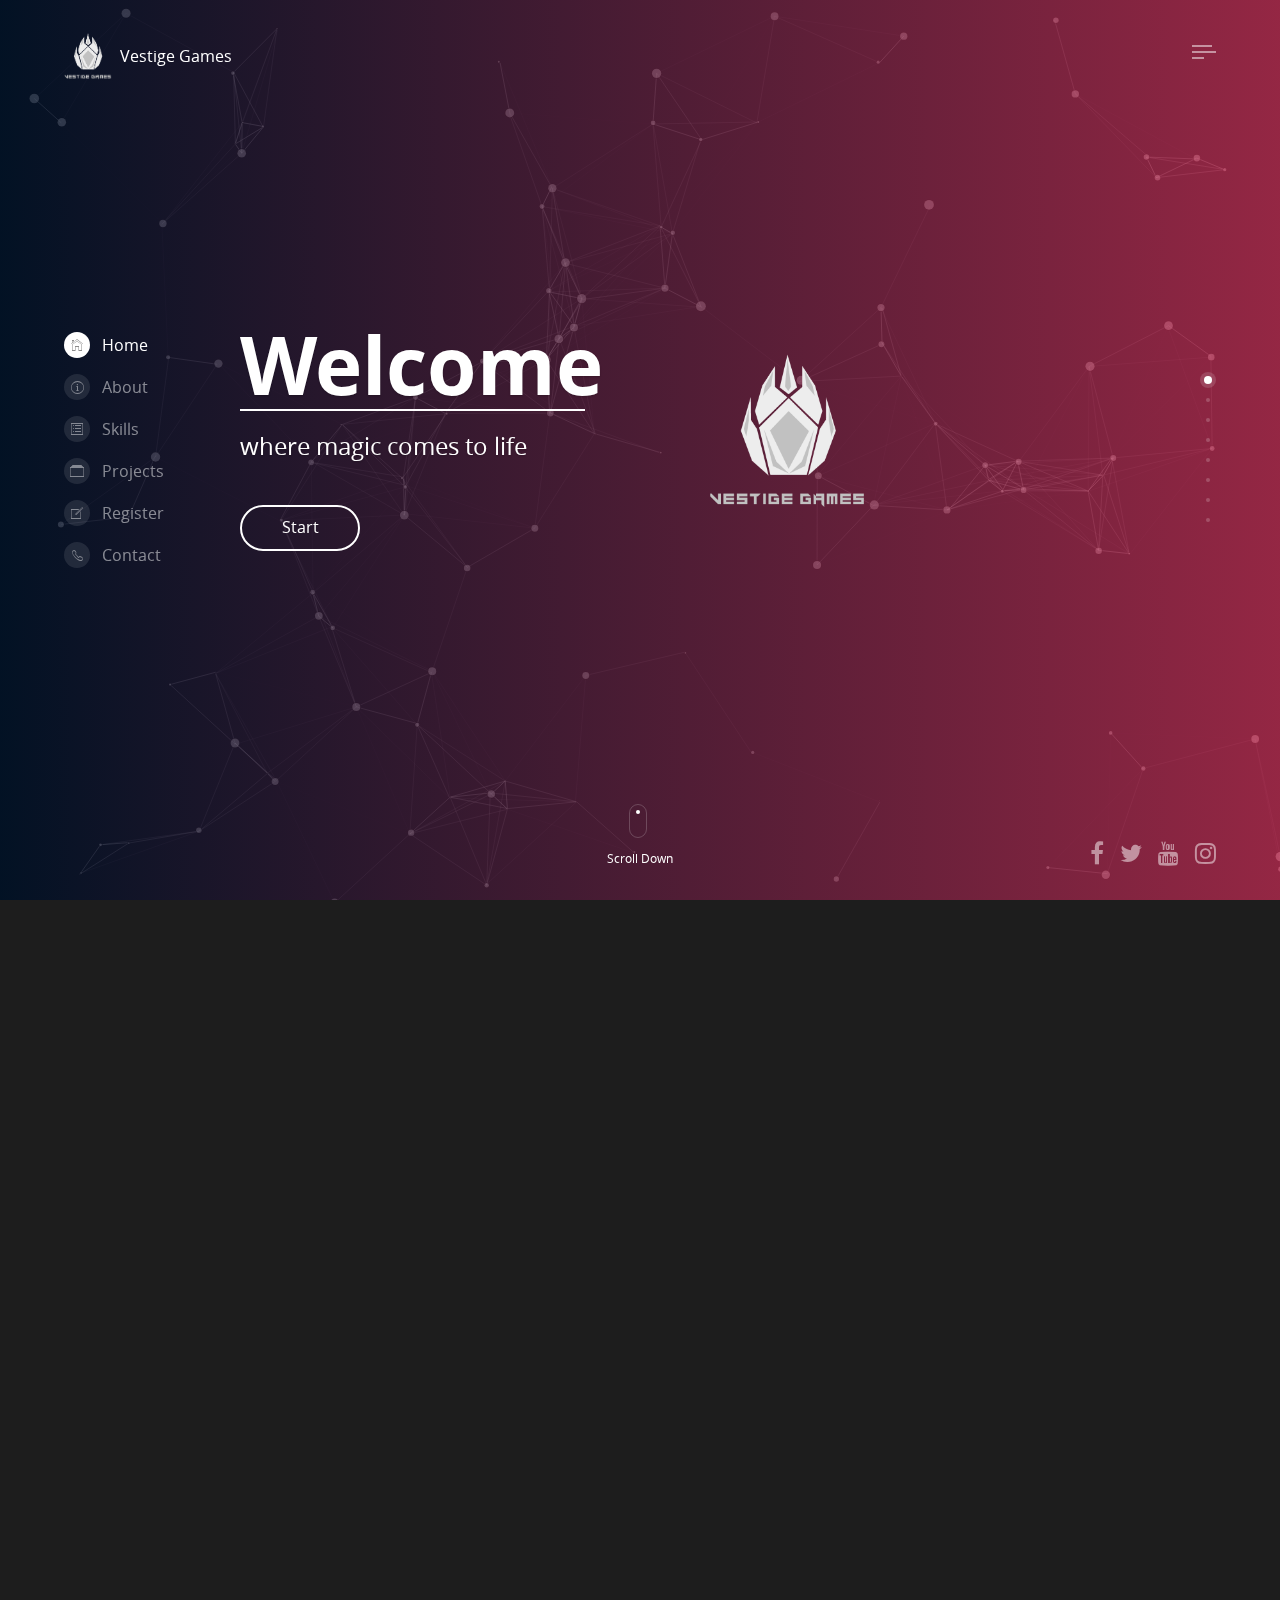
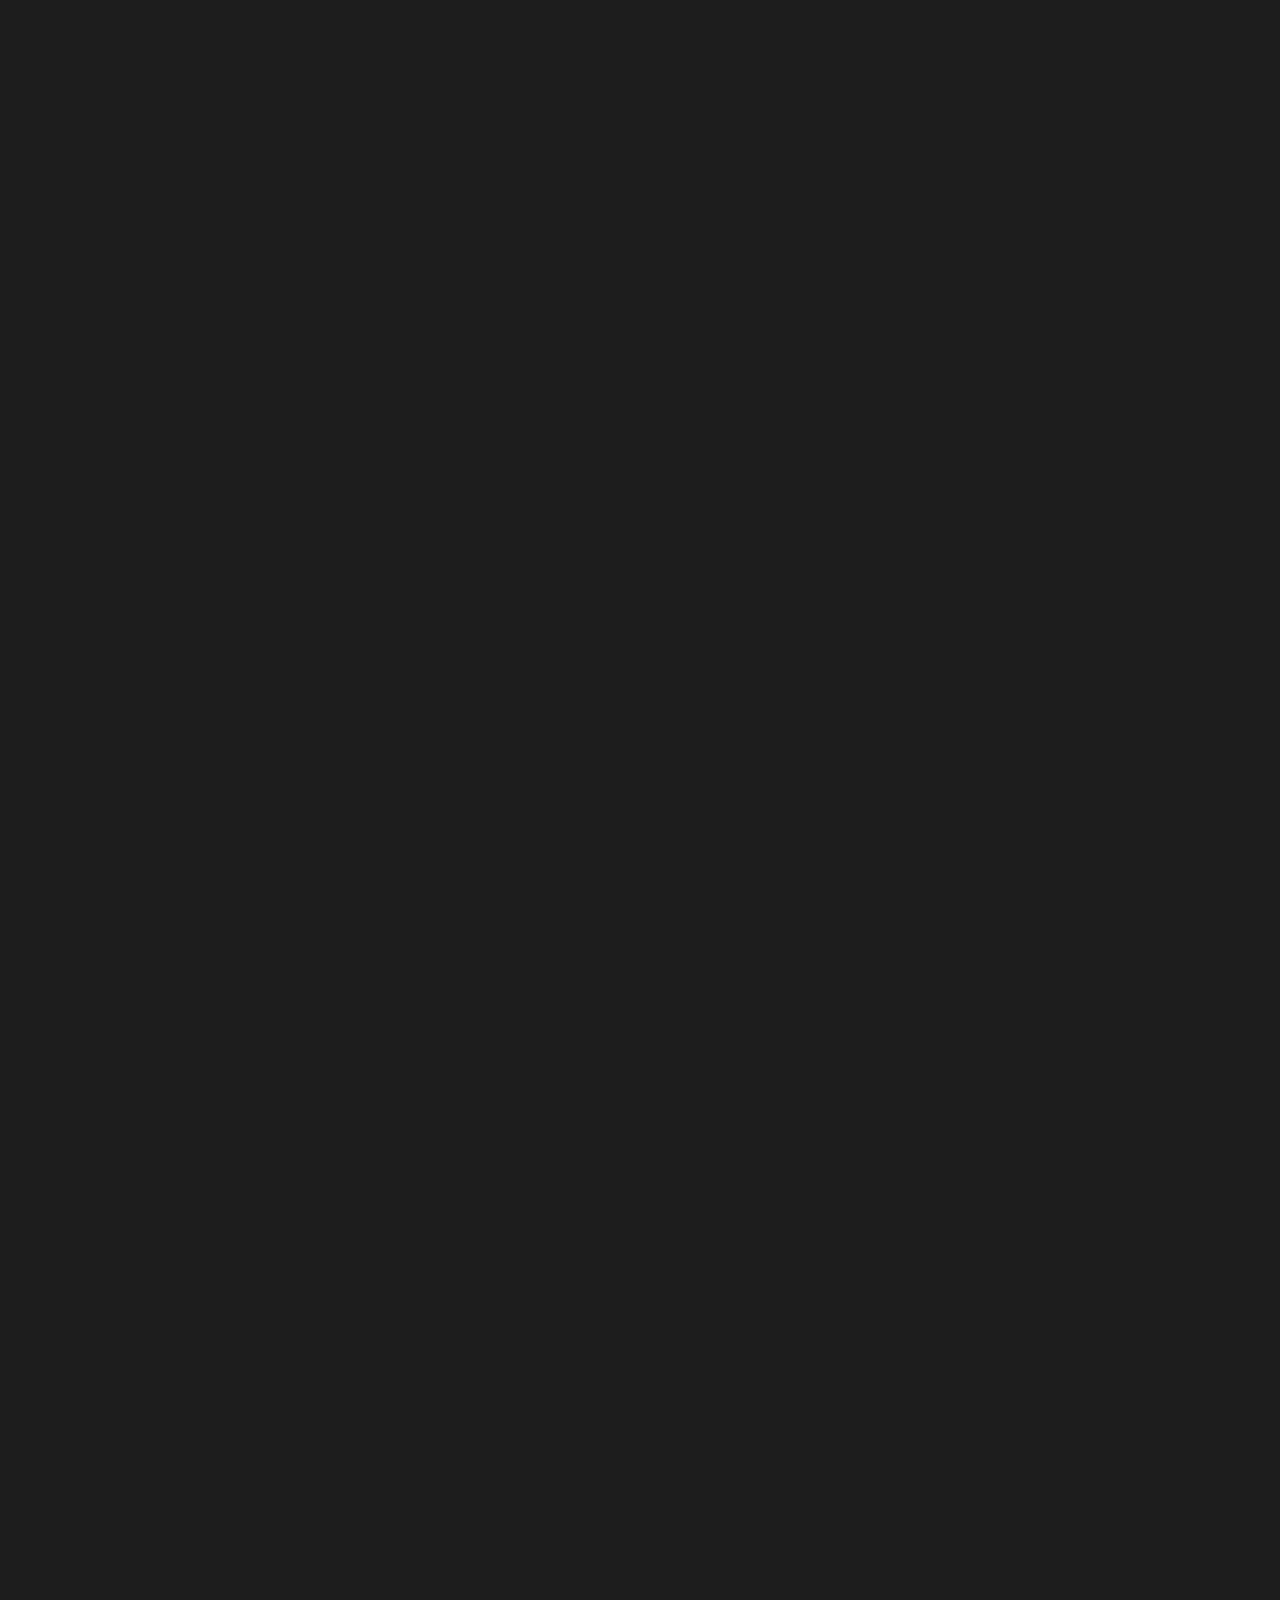
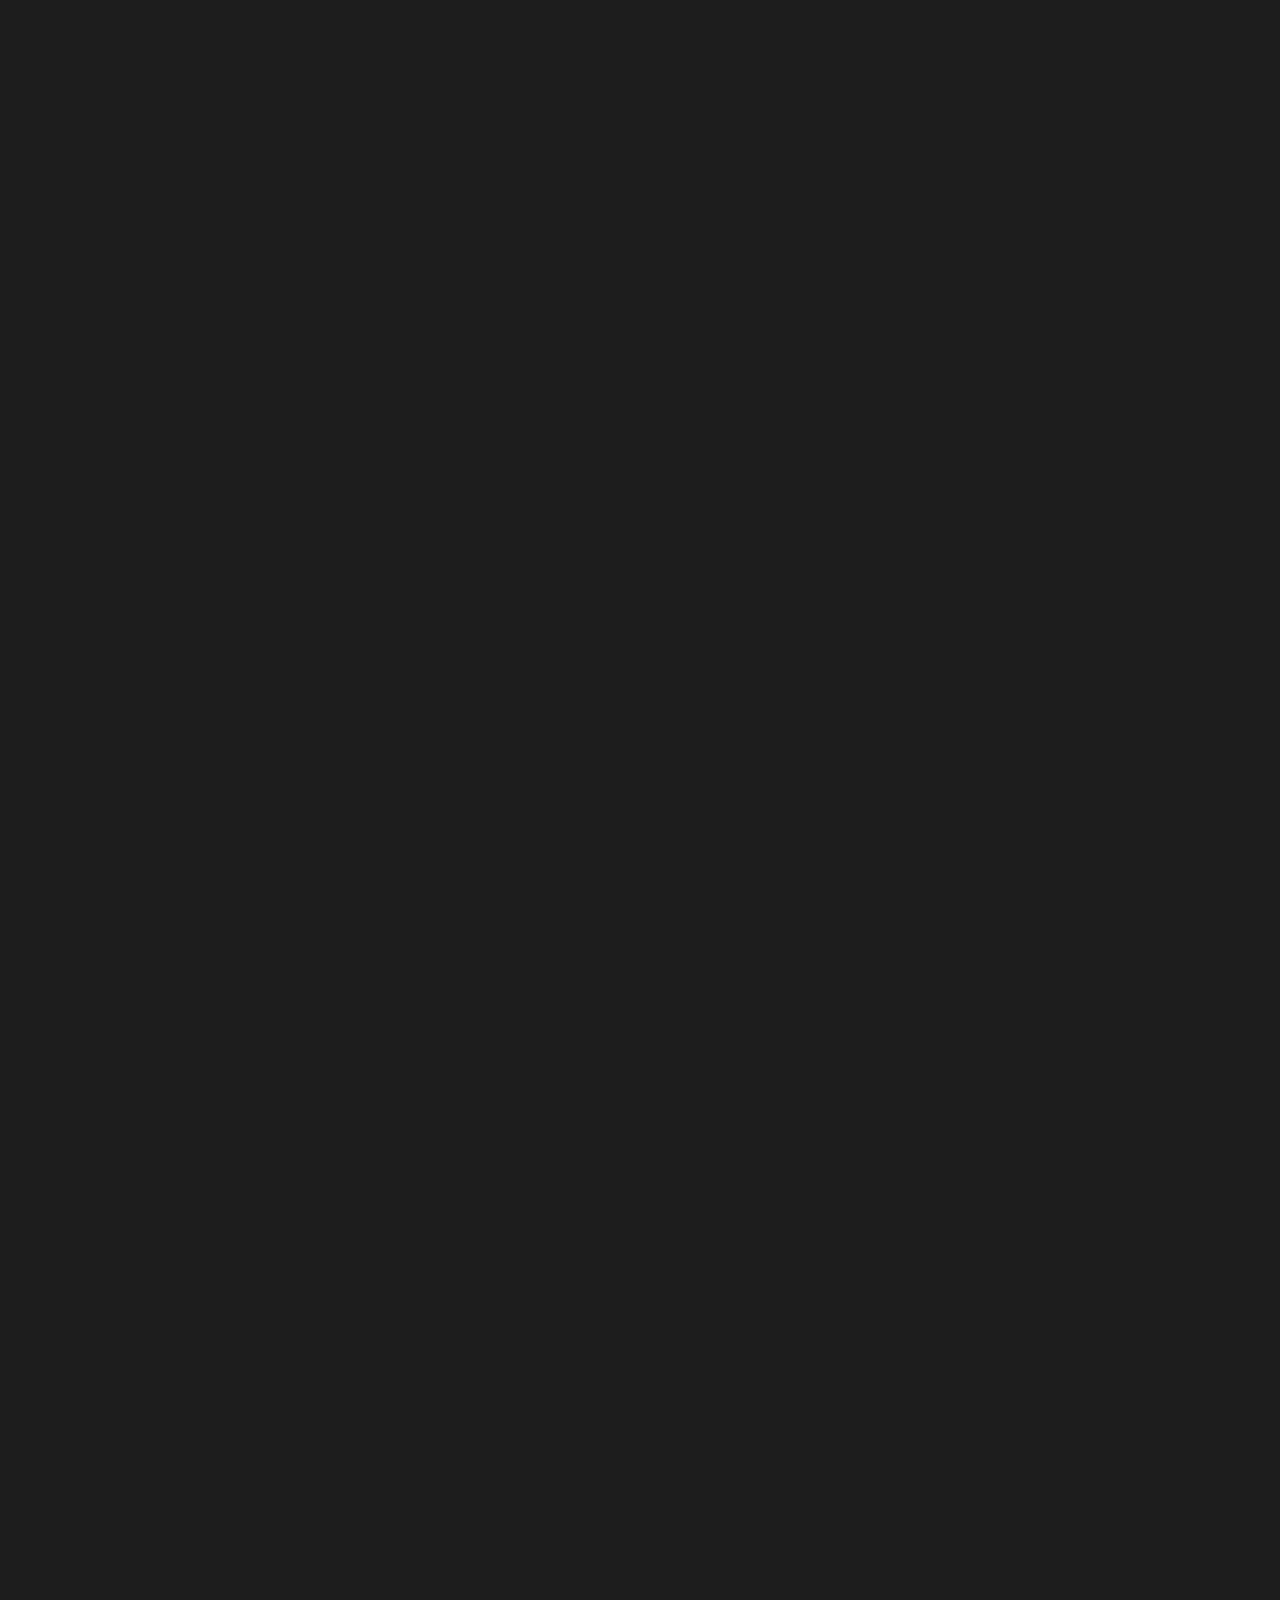
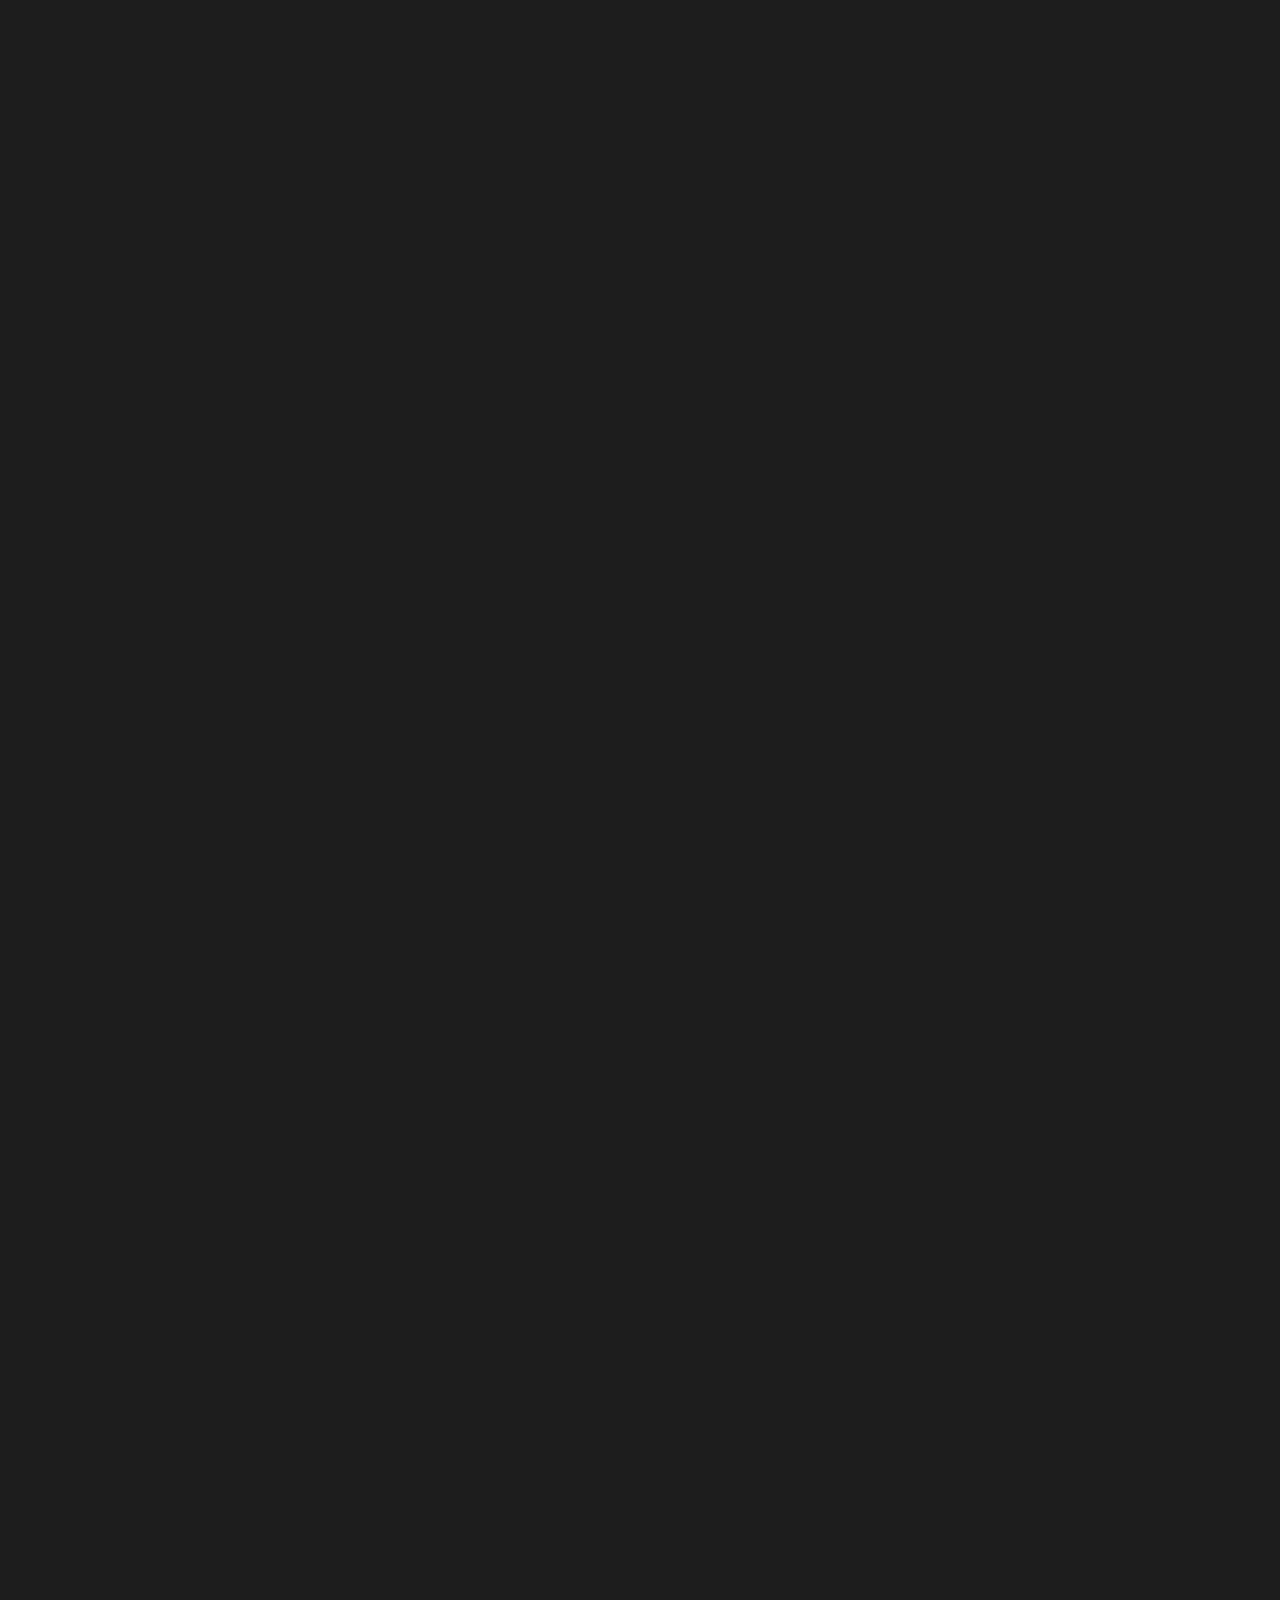
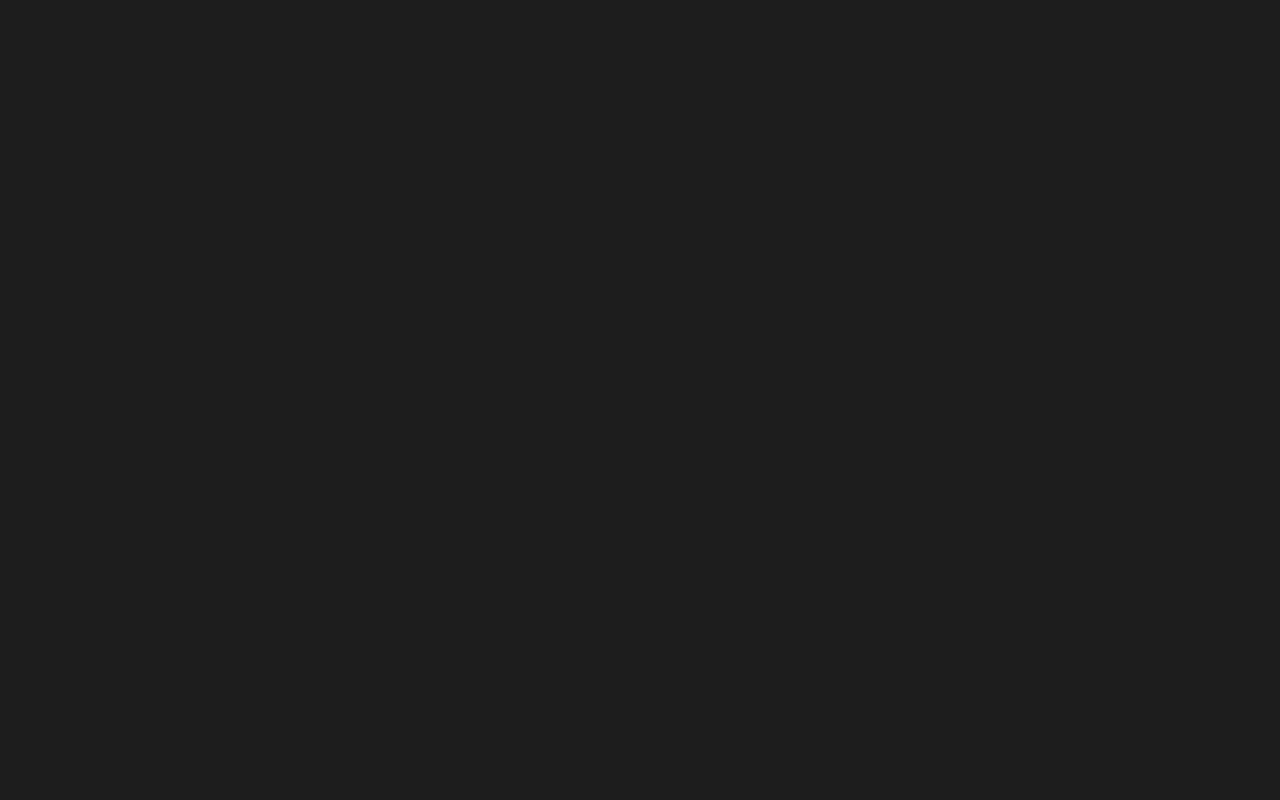
==== fiweb/index.html @ f1b62e0e "structural changes" ====
<!doctype html>

<html class="no-js" lang="en">

<head>
  <meta http-equiv="content-type" content="text/html; charset=UTF-8">

  <!-- TItulo de Página -->
  <title>Vestige Games</title>

  <!-- Meta -->
  <!-- Descripción de Página -->
  <meta name="description" content="">

  <!-- Desactivar escala de pantalla-->
  <meta name="viewport" content="width=device-width, user-scalable=no, initial-scale=1, maximum-scale=1, user-scalable=0">

  <!-- Twitter Meta -->
  <meta name="twitter:site" content="">
  <meta name="twitter:creator" content="">
  <meta name="twitter:card" content="">
  <meta name="twitter:title" content="">
  <meta name="twitter:description" content="">
  <meta name="twitter:image" content="../img/bg-default.jpg">

  <!-- Facebook Meta -->
  <meta property="og:url" content="Url de tu Sitio Web">
  <meta property="og:title" content="Titulo de la Página">
  <meta property="og:description" content="Descripción de Página">
  <meta property="og:type" content="website">
  <meta property="og:image" content="../img/bg-default.html">
  <meta property="og:image:secure_url" content="../img/bg-default.jpg">
  <meta property="og:image:type" content="image/jpg">
  <meta property="og:image:width" content="1200">
  <meta property="og:image:height" content="630">

  <!-- Coloque favicon.ico y apple-touch-icons) en el directorio raíz -->
  <!-- Fuentes web e iconos web -->
  <link rel="stylesheet" href="fonts/opensans/stylesheet.css">
  <link rel="stylesheet" href="fonts/bebas/stylesheet.css">
  <link rel="stylesheet" href="fonts/ionicons.min.css">
  <link rel="stylesheet" href="fonts/font-awesome.min.css">

  <!-- Vendor CSS style -->
  <link rel="stylesheet" href="css/pageloader.css">

  <!-- Comenta a continuación para cargar el proveedor individualmente CSS -->
  <link rel="stylesheet" href="css/bootstrap.min.css">
  <link rel="stylesheet" href="js/vendor/swiper.min.css">
  <link rel="stylesheet" href="js/vendor/jquery.fullpage.min.css">
  <link rel="stylesheet" href="js/vegas/vegas.min.css">

  <!-- Main CSS files -->
  <link rel="stylesheet" href="css/main.css">

  <!-- agregar alt diseño aquí -->
  <link rel="stylesheet" href="css/style-default.css">

  <script src="js/vendor/modernizr-2.7.1.min.js"></script>
</head>

<body id="menu" class="body-page">
  <!--[if lt IE 8]>
            <p class="browsehappy">You are using an <strong>outdated</strong> browser. Please <a href="http://browsehappy.com/">upgrade your browser</a> to improve your experience.</p>
        <![endif]-->

  <!-- Page Loader: solo comenta estas líneas para eliminarlo-->
  <div class="page-loader" id="page-loader">
    <div>
      <div class="icon ion-spin"></div>
      <p>loading</p>
    </div>
  </div>

  <!-- Header Menu -->
  <header class="page-header navbar page-header-alpha scrolled-white menu-right topmenu-right">

    <!-- Inicio del menú de icono toggler -->
    <button class="navbar-toggler site-menu-icon" id="navMenuIcon">
      <!-- Clase disponible: menu-icon-dot / menu-icon-thick / menu-icon-random-->
      <span class="menu-icon menu-icon-random">
        <span class="bars">
          <span class="bar1"></span>
          <span class="bar2"></span>
          <span class="bar3"></span>
        </span>
      </span>
    </button>
    <!-- End of menu icon toggler -->

    <!-- Begin of logo/brand -->
    <a class="navbar-brand" href="#">
      <span class="logo">
        <img class="light-logo" src="img/logo.png" alt="Logo">
      </span>
      <span class="text">
        <span class="line">Vestige Games</span>
      </span>
    </a>
    <!-- End of logo/brand -->

    <!-- begin of menu wrapper -->
    <div class="all-menu-wrapper" id="navbarMenu">
      <!-- Begin of top menu -->
      <nav class="navbar-topmenu">
        <!-- Begin of CTA Actions, & Icons menu -->
        <!--
        <ul class="navbar-nav navbar-nav-actions">
          <li class="nav-item">
            <a class="btn btn-outline-white btn-round" target="_blank" href="https://www.facebook.com/publiiweb" title="Desarollo y Diseño Web">
              Updates
            </a>
          </li>
        </ul>
      -->
        <!-- End of CTA & Icons menu -->
      </nav>
      <!-- End of top menu -->

      <!-- Begin of hamburger mainmenu menu -->
      <nav class="navbar-mainmenu">
        <ul class="navbar-nav mr-auto">
          <li class="nav-item active">
            <a class="nav-link" href="index.html">Home
              <span class="sr-only">(current)</span>
            </a>
          </li>
          <li class="nav-item">
            <a class="nav-link" href="gallery.html">Gallery</a>
          </li>
          <!--
          <li class="nav-item">
            <a class="nav-link" href="item.html">Item</a>
          </li>
          -->
        </ul>
      </nav>
      <!-- End of hamburger mainmenu menu -->

      <!-- Comienza la clase de parámetros del menú de navegación de la barra lateral: text-only / icon-only-->
      <nav class="navbar-sidebar ">
        <ul class="navbar-nav" id="qmenu">
          <li class="nav-item" data-menuanchor="home">
            <a href="#home">
              <i class="icon ion-ios-home-outline"></i>
              <span class="txt">Home</span>
            </a>
          </li>
          <li class="nav-item" data-menuanchor="about">
            <a href="#about">
              <i class="icon ion-ios-information-outline"></i>
              <span class="txt">About</span>
            </a>
          </li>
          <li class="nav-item" data-menuanchor="services">
            <a href="#services">
              <i class="icon ion-ios-list-outline"></i>
              <span class="txt">Skills</span>
            </a>
          </li>
          <li class="nav-item" data-menuanchor="projects">
            <a href="#projects">
              <i class="icon ion-ios-albums-outline"></i>
              <span class="txt">Projects</span>
            </a>
          </li>
          <li class="nav-item" data-menuanchor="register">
            <a href="#register">
              <i class="icon ion-ios-compose-outline"></i>
              <span class="txt">Register</span>
            </a>
          </li>
          <li class="nav-item" data-menuanchor="contact">
            <a href="#contact">
              <i class="icon ion-ios-telephone-outline"></i>
              <span class="txt">Contact</span>
            </a>
          </li>
        </ul>
      </nav>
      <!-- End of sidebar nav menu -->
    </div>
    <!-- end of menu wrapper -->

  </header>
  <!-- END OF site header Menu-->

  <!-- BEGIN OF page cover -->
  <div class="hh-cover page-cover">
    <!-- Cover Background -->
    <div class="cover-bg bg-img " data-image-src="img/bg-default1.jpg"></div>

    <!-- Partículas como fondo: descomente a continuación para usar partículas  /snow -->
    <div id="particles-js" class="cover-bg pos-abs full-size bg-color" data-bgcolor="rgba(2, 3, 10, 0.7)"></div>
  </div>
  <!--END OF page cover -->

  <!-- BEGIN OF page main content -->
  <main class="page-main page-fullpage main-anim" id="mainpage">

    <!-- Begin of home section -->
    <div class="section section-home fullscreen-md fp-auto-height-responsive " data-section="home">
      <!-- Begin of section wrapper -->
      <div class="section-wrapper">
        <!-- content -->
        <div class="section-content anim">
          <div class="row">
            <div class="col-12 col-md-6 text-left">
              <!-- title and description -->
              <div class="title-desc">
                <h2 class="display-4 display-title home-title bordered anim-1">Welcome</h2>
                <h4 class="anim-2">where magic comes to life</h4>
              </div>

              <!-- Action button -->
              <div class="btns-action anim-3">
                <a class="btn btn-outline-white btn-round" href="#about">
                  Start
                </a>
              </div>
            </div>

            <!-- begin of right content -->
            <div class="col-12 col-md-6 right-content hidden-sm center-vh">
              <!-- content -->
              <div class="section-content">
                <!-- illustartion -->
                <div class="illustr zoomout-1">
                  <img class="logo" src="img/logo_white.png" alt="Logo">
                </div>
              </div>
            </div>
            <!-- end of right content -->
          </div>
        </div>


        <!-- Arrows scroll down/up -->
        <footer class="section-footer scrolldown">
          <a class="down">
            <span class="icon"></span>
            <span class="txt">Scroll Down</span>
          </a>
        </footer>
      </div>
      <!-- End of section wrapper -->
    </div>
    <!-- End of home section -->

    <!-- Begin of description section -->
    <div class="section section-description fp-auto-height-responsive " data-section="about">
      <!-- Begin of section wrapper -->
      <div class="section-wrapper center-vh dir-col anim">
        <!-- title -->
        <div class="section-title text-center">
          <h5 class="title-bg">About</h5>
          <h2 class="display-4 display-title anim-2">We are Game Developers and App Creators</h2>
        </div>

        <!-- content -->
        <div class="section-content reduced anim text-center">
          <!-- title and description -->
          <div class="title-desc anim-3">
            <p>VestigeGames is my personal brand, under which I publish all my projects, games and applications. I also like to share a little about the people who gave me their valuable time, to collaborate in my work.</p>
          </div>

        </div>

        <!-- Arrows scroll down/up -->
        <footer class="section-footer scrolldown">
          <a class="down">
            <span class="icon"></span>
            <span class="txt">Team</span>
          </a>
        </footer>
      </div>
      <!-- End of section wrapper -->
    </div>
    <!-- End of description section -->

    <!-- Begin of description section -->
    <div class="section section-description fp-auto-height-responsive " data-section="team">
      <!-- Begin of section wrapper -->
      <div class="section-wrapper center-vh dir-col anim">
        <!-- title -->
        <div class="section-title text-center">
          <h5 class="title-bg">Team</h5>
        </div>

        <!-- content -->
        <div class="section-content anim text-center">
          <!-- text or illustration order are manipulated via Bootstrap order-md-1, order-md-2 class -->
          <!-- begin of item -->
          <div class="item row justify-content-between">
            <!-- img-frame-normal demo -->
            <div class="col-12 col-sm-6 col-md-4 center-vh">
              <div class="section-content anim translateUp">
                <div class="images text-center">
                  <div class="img-avatar-alpha">
                    <div class="img-1 shadow">
                      <a href="item.html">
                        <img class="img" src="img/items/carlos_montano_BW.png" alt="Image">
                      </a>
                    </div>
                    <div class="legend text-center pos-abs">
                      <h5>Carlos Montaño</h5>
                      <p class="small">CEO/ Game Developer Engineer/ Digital Artist</p>
                      <div class="icons">
                        <a class="icon-btn" href="https://www.instagram.com/fortune9316/">
                          <i class="icon fa fa-instagram"></i>
                        </a>
                        <a class="icon-btn" href="https://twitter.com/Fortune9316">
                          <i class="icon fa fa-twitter"></i>
                        </a>
                      </div>
                    </div>
                  </div>
                </div>
              </div>
            </div>
            <!-- img-frame-normal demo -->
            
            
          
            <!-- img-frame-normal demo -->
            <div class="col-12 col-sm-6 col-md-4 center-vh">
              <div class="section-content anim translateDown">
                <div class="images text-center">
                  <div class="img-avatar-alpha">
                    <div class="img-1 shadow">
                      <a href="item.html">
                        <img class="img" src="img/items/leirtak.png" alt="Image">
                      </a>
                    </div>
                    <div class="legend text-center pos-abs">
                      <h5>Alejandro Obando</h5>
                      <p class="small">Electronic Engineer / Musician / Audio Engineer</p>
                      <div class="icons">
                        <a class="icon-btn" href="https://www.instagram.com/alej.ob.cano/">
                          <i class="icon fa fa-instagram"></i>
                        </a>
                        <a class="icon-btn" href="https://soundcloud.com/alejandro-leirtak">
                          <i class="icon fa fa-soundcloud"></i>
                        </a>
                      </div>
                    </div>
                  </div>
                </div>
              </div>
            </div>


            <div class="col-12 col-sm-6 col-md-4 center-vh">
              <div class="section-content anim translateUp">
                <div class="images text-center">
                  <div class="img-avatar-alpha">
                    <div class="img-1 shadow">
                      <a href="item.html">
                        <img class="img" src="img/items/betty.png" alt="Image">
                      </a>
                    </div>
                    <div class="legend text-center pos-abs">
                      <h5>Beatriz Lazcano</h5>
                      <p class="small">Web developer</p>
                      <div class="icons">
                        <a class="icon-btn" href="http://instagram.com/bet_lg">
                          <i class="icon fa fa-instagram"></i>
                        </a>
                        <a class="icon-btn" href="https://pe.linkedin.com/in/beatrizlazcano">
                          <i class="icon fa fa-linkedin"></i>
                        </a>
                      </div>
                    </div>
                  </div>
                </div>
              </div>
            </div>

            <div class="col-12 col-sm-6 col-md-4 center-vh">
              <div class="section-content anim translateUp">
                <div class="images text-center">
                  <div class="img-avatar-alpha">
                    <div class="img-1 shadow">
                      <a href="item.html">
                        <img class="img" src="img/items/apeli.png" alt="Image">
                      </a>
                    </div>
                    <div class="legend text-center pos-abs">
                      <h5>Alfredo San Martin</h5>
                      <p class="small">Dragon Rider</p>
                      <div class="icons">
                        <a class="icon-btn" href="https://www.facebook.com/link.dinendal">
                          <i class="icon fa fa-facebook"></i>
                        </a>
                        <a class="icon-btn" href="https://www.linkedin.com/in/alfredo-josé-san-martin-garcia-11605a138/">
                          <i class="icon fa fa-linkedin"></i>
                        </a>
                      </div>
                    </div>
                  </div>
                </div>
              </div>
            </div>

            <div class="col-12 col-sm-6 col-md-4 center-vh">
              <div class="section-content anim translateUp">
                <div class="images text-center">
                  <div class="img-avatar-alpha">
                    <div class="img-1 shadow">
                      <a href="item.html">
                        <img class="img" src="img/items/livia.png" alt="Image">
                      </a>
                    </div>
                    <div class="legend text-center pos-abs">
                      <h5>Livia Riquelme</h5>
                      <p class="small">Systems Engineer/ Tester</p>
                      <div class="icons">
                        <a class="icon-btn" href="https://www.facebook.com/The.Lubarsa.Lover">
                          <i class="icon fa fa-facebook"></i>
                        </a>
                        <a class="icon-btn" href="https://www.instagram.com/thelubarsalover/">
                          <i class="icon fa fa-instagram"></i>
                        </a>
                      </div>
                    </div>
                  </div>
                </div>
              </div>
            </div>

          </div>
          <!-- end of item -->
        </div>

        <!-- Arrows scroll down/up -->
        <footer class="section-footer scrolldown">
          <a class="down">
            <span class="icon"></span>
            <span class="txt">Our Skills</span>
          </a>
        </footer>
      </div>
      <!-- End of section wrapper -->
    </div>
    <!-- End of description section -->

    <!-- Begin of list feature section -->
    <div class="section section-list-feature fp-auto-height-responsive " data-section="services">
      <!-- Begin of section wrapper -->
      <div class="section-wrapper twoside anim">
        <!-- title -->
        <div class="section-title text-center">
          <h2 class="display-4 display-title title-bg">Skills</h2>
          <p class="anim-2">Working environments.</p>
        </div>

        <!-- text or illustration order are manipulated via Bootstrap order-md-1, order-md-2 class -->
        <!-- begin of item -->
        <div class="item row justify-content-between fade-1">
          <!-- begin of column content -->
          <div class="col-12 col-md-6 col-lg-6">
            <!-- content -->
            <div class="section-content">
              <!-- a media object -->
              <div class="media">
                <div class="img d-flex mr-3">
                  <i class="icon fa fa-gamepad"></i>
                </div>
                <div class="media-body">
                  <h4>Unity</h4>
                  <p>As a main Engine for 2D projects a some 3D projects.</p>
                </div>
              </div>
              <!-- a media object -->
              <div class="media">
                <div class="img d-flex mr-3">
                  <i class="icon fa fa-android"></i>
                </div>
                <div class="media-body">
                  <h4>Android Studio</h4>
                  <p>Core IDE para aplicaciones de teléfonos Android.</p>
                </div>
              </div>
              <!-- a media object -->
              <div class="media">
                <div class="img d-flex mr-3">
                  <i class="icon fa fa-picture-o"></i>
                </div>
                <div class="media-body">
                  <h4>Photoshop</h4>
                  <p>Concept Art and Painting.</p>
                </div>
              </div>
            </div>
          </div>
          <!-- end of column content -->

          <!-- begin of column content -->
          <div class="col-12 col-md-6 col-lg-6">
            <!-- content -->
            <div class="section-content">
              <!-- a media object -->
              <div class="media">
                <div class="img d-flex mr-3">
                  <i class="icon fa fa-gamepad"></i>
                </div>
                <div class="media-body">
                  <h4>Unreal</h4>
                  <p>As a main Engine for 3D projects and most demanding games.</p>
                </div>
              </div>
              <!-- a media object -->
              <div class="media">
                <div class="img d-flex mr-3">
                  <i class="icon fa fa-magic"></i>
                </div>
                <div class="media-body">
                  <h4>3dsMax</h4>
                  <p>For animation and modeling, also used for particles shapes.</p>
                </div>
              </div>
              <!-- a media object -->
              <div class="media">
                <div class="img d-flex mr-3">
                  <i class="icon ion-arrow-expand"></i>
                </div>
                <div class="media-body">
                  <h4>Illustrator</h4>
                  <p>Logos and 2D sprites.</p>
                </div>
              </div>
            </div>
          </div>
          <!-- end of column content -->
        </div>
        <!-- end of item -->

        <!-- Arrows scroll down/up -->
        <footer class="section-footer scrolldown">
          <a class="down">
            <span class="icon"></span>
            <span class="txt">Scroll</span>
          </a>
        </footer>
      </div>
      <!-- End of section wrapper -->
    </div>
    <!-- End of list feature section -->

    <!-- Begin of pricelist section -->
    <div class="section section-pricelist " data-section="pricelist">
      <!-- Begin of section wrapper -->
      <div class="section-wrapper center-vh dir-col anim">
        <!-- title -->
        <div class="section-title text-center">
          <h5 class="title-bg">Top Projects</h5>
          <h2 class="display-4 display-title anim-2">Top Projects</h2>
        </div>

        <!-- content -->
        <div class="section-content anim text-center fullwidth">
          <!-- Princing table -->
          <div class="price-table">
            <div class="row">
              <div class="col-12 col-md-4">
                <!-- begin of price item -->
                <div class="price-item price-item-secondary shadow mb-4 sr-up-td4">
                  <h4 class="item-name">Lite</h4>
                  <div class="item-price">Free</div>
                  <ul class="item-features text-left">
                    <li class="ok">
                      <i class="icon fa fa-star"></i>Full Components</li>
                    <li class="ok">
                      <i class="icon fa fa-check"></i>Future Updates</li>
                    <li class="ok">
                      <i class="icon fa fa-check"></i>Documentation</li>
                    <li class="ok">
                      <i class="icon fa fa-check"></i>Customer Support</li>
                    <li class="diseabled">
                      <i class="icon fa fa-remove"></i>Cool Option</li>
                  </ul>
                  <div class="item-footer">
                    <a class="btn btn-secondary btn-round" href="#services">
                      Download
                    </a>
                  </div>
                </div>
                <!-- end of price item -->
              </div>

              <div class="col-12 col-md-4">
                <!-- begin of price item -->
                <div class="price-item featured price-item-primary shadow mb-4 sr-up-td2">
                  <h4 class="item-name">Standard</h4>
                  <div class="item-price">$24</div>
                  <ul class="item-features text-left">
                    <li class="ok">
                      <i class="icon fa fa-star"></i>Full Components</li>
                    <li class="ok">
                      <i class="icon fa fa-check"></i>Future Updates</li>
                    <li class="ok">
                      <i class="icon fa fa-check"></i>Documentation</li>
                    <li class="ok">
                      <i class="icon fa fa-check"></i>Customer Support</li>
                    <li class="diseabled">
                      <i class="icon fa fa-remove"></i>Cool Option</li>
                  </ul>
                  <div class="item-footer">
                    <a class="btn btn-primary btn-round" href="#services">
                      Purchase
                    </a>
                  </div>
                </div>
                <!-- end of price item -->
              </div>

              <div class="col-12 col-md-4">
                <!-- begin of price item -->
                <div class="price-item price-item-primary shadow sr-up-td3">
                  <h4 class="item-name">Ultimate</h4>
                  <div class="item-price">$39</div>
                  <ul class="item-features text-left">
                    <li class="ok">
                      <i class="icon fa fa-star"></i>Full Components</li>
                    <li class="ok">
                      <i class="icon fa fa-check"></i>Future Updates</li>
                    <li class="ok">
                      <i class="icon fa fa-check"></i>Documentation</li>
                    <li class="ok">
                      <i class="icon fa fa-check"></i>Customer Support</li>
                    <li class="diseabled">
                      <i class="icon fa fa-remove"></i>Cool Option</li>
                  </ul>
                  <div class="item-footer">
                    <a class="btn btn-primary btn-round" href="#services">
                      Subscribe
                    </a>
                  </div>
                </div>
                <!-- end of price item -->
              </div>

            </div>
          </div>

        </div>

      </div>
      <!-- End of section wrapper -->
    </div>
    <!-- End of pricelist section -->

    <!-- Begin of slider section -->
    <div class="section section-twoside fp-auto-height-responsive " data-section="projects">
      <!-- Begin of section wrapper -->
      <div class="section-wrapper twoside">
        <!-- title -->
        <div class="section-title text-center">
          <h5 class="title-bg ">Projects</h5>
        </div>


        <!-- begin of carousel-swiper-beta -->
        <div class="slider-wrapper carousel-swiper-beta carousel-smalls carousel-swiper-beta-demo mt-40">
          <!-- slider -->
          <div class="slider-container swiper-container">
            <ul class="item-list swiper-wrapper">
              <!-- item -->
              <li class="slide-item swiper-slide">
                <div class="item-wrapper">
                  <div class="illustr">
                    <img src="img/items/img-sample2-small.jpg" alt="Image" class="img">
                  </div>
                  <a class="legend" href="item.html#project_url">
                    <h3 class="display-3">Mountain</h3>
                    <h4>Music / Beats</h4>
                  </a>
                </div>
              </li>
              <!-- item -->
              <li class="slide-item swiper-slide">
                <div class="item-wrapper">
                  <div class="illustr">
                    <img src="img/items/img-sample3-small.jpg" alt="Image" class="img">
                  </div>
                  <a class="legend" href="item.html#project_url">
                    <h3 class="display-3">Cloud</h3>
                    <h4>Music / Beats</h4>
                  </a>
                </div>
              </li>
              <!-- item -->
              <li class="slide-item swiper-slide">
                <div class="item-wrapper">
                  <div class="illustr">
                    <img src="img/items/img-sample4-small.jpg" alt="Image" class="img">
                  </div>
                  <a class="legend" href="item.html#project_url">
                    <h3 class="display-3">Garden</h3>
                    <h4>Music / Beats</h4>
                  </a>
                </div>
              </li>
              <!-- item -->
              <li class="slide-item swiper-slide">
                <div class="item-wrapper">
                  <div class="illustr">
                    <img src="img/items/img-sample5-small.jpg" alt="Image" class="img">
                  </div>
                  <a class="legend" href="item.html#project_url">
                    <h3 class="display-3">Sky</h3>
                    <h4>Music / Beats</h4>
                  </a>
                </div>
              </li>
            </ul>
          </div>
          <!-- pagination -->
          <div class="items-pagination bar"></div>

          <!-- navigation -->
          <div class="items-button bottom fit items-button-prev">
            <a class="btn btn-transp-arrow btn-primary icon-left" href="#">
              <span class="icon arrow-left"></span>
              <span class="text">Prev</span>
            </a>
          </div>
          <div class="items-button bottom fit items-button-next">
            <a class="btn btn-transp-arrow btn-primary" href="#">
              <span class="icon arrow-right"></span>
              <span class="text">Next</span>
            </a>
          </div>
        </div>
        <!-- end of carousel-swiper-beta -->


      </div>
      <!-- End of section wrapper -->
    </div>
    <!-- End of slider section -->

    

    

    <!-- Begin of register/login/signin section -->
    <div class="section section-register fp-auto-height-responsive " data-section="register">
      <!-- Begin of section wrapper -->
      <div class="section-wrapper">
        <!-- title -->
        <div class="section-title text-center">
          <h5 class="title-bg">Subscribe</h5>
        </div>

        <!-- content -->
        <div class="section-content anim text-center">

          <div class="row align-items-center justify-content-center">

            <div class="col-12 col-md-8 col-lg-6">
              <!-- Registration form container-->
              <form class="send_email_form form-container form-container-transparent form-container-white"
              method="post" action="http://demo.highhay.com/simpleux/ajaxserver/serverfile.php">
                <div class="form-desc">
                  <h2 class="display-4 display-title  anim-2">Subscribe</h2>
                  <p class="invite  anim-3">Don't miss any new opportunity, Hurry up! register now</p>
                </div>
                <div class="form-input  anim-4">
                  <div class="form-group form-success-gone">
                    <label for="reg-name">Name</label>
                    <input id="reg-name" name="name" class="form-control-line form-control-white" type="text"
                    />
                  </div>
                  <div class="form-group form-success-gone">
                    <label for="reg-email">Email</label>
                    <input id="reg-email" name="email" class="form-control-line form-control-white" type="email"
                    required placeholder="your@email.address" data-validation-type="email"
                    />
                  </div>
                  <div class="form-group mb-0">
                    <div>
                      <p class="email-ok invisible form-text-feedback form-success-visible">Your email has been registred, thank you.</p>
                    </div>
                    <button id="submit-email" class="btn btn-white btn-round btn-full form-success-gone"
                    name="submit_email">Subscribe</button>
                  </div>
                </div>
              </form>
            </div>
          </div>
        </div>
      </div>
      <!-- End of section wrapper -->
    </div>
    <!-- End of register/login/signin section -->

    <!-- Begin of contact section -->
    <div class="section section-contact fp-auto-height-responsive no-slide-arrows " data-section="contact">

      <!-- begin of information slide -->
      <div class="slide" id="information" data-anchor="information">
        <!-- Begin of slide section wrapper -->
        <div class="section-wrapper">
          <!-- title -->
          <div class="section-title text-center">
            <h5 class="title-bg">Contact</h5>
          </div>

          <div class="row">
            <div class="col-12 col-md-6">
              <!-- content -->
              <div class="section-content anim text-left">
                <!-- title and description -->
                <div class="title-desc">
                  <div class="anim-2">
                    <h5>Customer Service</h5>
                    <h2 class="display-4 display-title">Contact</h2>
                    <p>For questions about our company and products found on our stores.
                      Cras vitae neque molestie, rhoncus ipsum sit amet, lobortis
                      dui. Fusce in urna sem.</p>
                  </div>
                  <div class="address-container anim-3">

                    <div class="row">
                      <div class="col-12 col-md-12 col-lg-6">
                        <h4>Contact</h4>
                        <p>Call: +51 938828443 </p>
                        <p>Email: ouremail@domain.com</p>
                      </div>
                      <div class="col-12 col-md-12 col-lg-6">
                        <h4>Address</h4>
                        <p>
                          Fidel :v 
                          <br>12 Street Turning Place
                          <br>South Est, Antartica
                        </p>
                      </div>
                    </div>
                  </div>
                </div>

                <!-- Action button -->
                <div class="btns-action anim-4">
                  <a class="btn btn-outline-white btn-round" href="#contact/message">
                    <span class="txt">Send Message</span>
                  </a>
                </div>
              </div>
            </div>

            <div class="col-12 col-md-6">

            </div>
          </div>
        </div>
        <!-- End of slide section wrapper -->
      </div>
      <!-- end of information slide -->

      <!-- begin of message slide -->
      <div class="slide" id="message" data-anchor="message">
        <!-- Begin of slide section wrapper -->
        <div class="section-wrapper">
          <div class="row justify-content-between">
            <div class="col-12 col-md-6 center-vh">
              <!-- content -->
              <div class="section-content anim text-left">
                <!-- title and description -->
                <div class="title-desc">
                  <div>
                    <h5>Customer Service</h5>
                    <h2 class="display-4 display-title">Email Us</h2>
                    <p>For questions about our company and products found on our stores.
                      Cras vitae neque molestie, rhoncus ipsum sit amet, lobortis
                      dui. Fusce in urna sem.</p>
                  </div>
                </div>

                <!-- Action button -->
                <div class="btns-action">
                  <a class="btn btn-outline-white btn-round" href="#contact/information">
                    <span class="txt">Information</span>
                  </a>
                </div>
              </div>
            </div>

            <div class="col-12 col-md-6 col-lg-5">
              <!-- content -->
              <div class="section-content anim text-left">
                <!-- title and description -->
                <div class="">
                  <div class="form-container form-container-card">
                    <!-- Message form container -->
                    <form class="send_message_form message form" method="post" action="http://demo.highhay.com/simpleux/ajaxserver/serverfile.php"
                    id="message_form">
                      <div class="form-group name">
                        <label for="mes-name">Name :</label>
                        <input id="mes-name" name="name" type="text" placeholder="" class="form-control-line form-success-clean"
                        required>
                      </div>
                      <div class="form-group email">
                        <label for="mes-email">Email :</label>
                        <input id="mes-email" type="email" placeholder="" name="email" class="form-control-line form-success-clean"
                        required>
                      </div>
                      <div class="form-group no-border">
                        <label for="mes-text">Message</label>
                        <textarea id="mes-text" placeholder="..." name="message" class="form-control form-control-outline thick form-success-clean"
                        required></textarea>

                        <div>
                          <p class="message-ok invisible form-text-feedback form-success-visible">Your message has been sent, thank you.</p>
                        </div>
                      </div>

                      <div class="btns">
                        <button id="submit-message" class="btn btn-normal btn-white btn-round btn-full email_b"
                        name="submit_message">
                          <span class="txt">Send</span>
                          <span class="arrow-icon"></span>
                        </button>
                      </div>
                    </form>
                  </div>
                </div>
              </div>
            </div>
          </div>
        </div>
        <!-- End of slide section wrapper -->
      </div>
      <!-- end of message slide -->

    </div>
    <!-- End of contact section -->
  </main>
  <!-- END OF page main content -->

  <!-- BEGIN OF page footer -->
  <footer id="site-footer" class="page-footer">
    <!-- Left content -->
    <div class="footer-left">
      
    </div>

    <!-- Right content -->
    <div class="footer-right">
      <ul class="social">
        <li>
          <a href="https://www.facebook.com/carlos.montano.58">
            <i class="icon fa fa-facebook"></i>
          </a>
        </li>
        <li>
          <a href="https://twitter.com/Fortune9316">
            <i class="icon fa fa-twitter"></i>
          </a>
        </li>
        <li>
          <a href="https://www.youtube.com/channel/UCcIUd7rjUT9gxeGQESe-njg?view_as=subscriber">
            <i class="icon fa fa-youtube"></i>
          </a>
        </li>
        <li>
          <a href="https://www.instagram.com/fortune9316/">
            <i class="icon fa fa-instagram"></i>
          </a>
        </li>
      </ul>
    </div>
  </footer>
  <!-- END OF pie de página del sitio -->

  <!-- scripts -->
  <!-- All Javascript plugins goes here -->
  <script src="js/vendor/jquery-1.12.4.min.js"></script>

  <!-- All vendor scripts -->
  <script src="js/vendor/scrolloverflow.min.js"></script>
  <script src="js/vendor/all.js"></script>
  <script src="js/particlejs/particles.min.js"></script>

  <!-- Countdown script -->
  <script src="js/jquery.downCount.js"></script>

  <!-- Form script -->
  <script src="js/form_script.js"></script>

  <!-- Javascript main files -->
  <script src="js/main.js"></script>

  <script src="js/particlejs/particles-init.js"></script>

</body>

</html>
---- fiweb/fonts/opensans/stylesheet.css ----
/*OpenSans Font*/

@font-face {
    font-family: 'Opensans';
    src: url('OpenSans-Bold-webfont.eot');
    src: url('OpenSans-Bold-webfontd41d.eot?#iefix') format('embedded-opentype'),
         url('OpenSans-Bold-webfont.woff') format('woff'),
         url('OpenSans-Bold-webfont.ttf') format('truetype'),
         url('OpenSans-Bold-webfont.svg#open_sansbold') format('svg');
    font-weight: bold;
    font-style: normal;
}


@font-face {
    font-family: 'Opensans';
    src: url('opensans-light-webfont.eot');
    src: url('opensans-light-webfontd41d.eot?#iefix') format('embedded-opentype'),
         url('opensans-light-webfont.woff') format('woff'),
         url('opensans-light-webfont.ttf') format('truetype'),
         url('opensans-light-webfont.svg#open_sanslight') format('svg');
    font-weight: 300;
    font-style: normal;

}
@font-face {
    font-family: 'Open Sans';
    src: url('opensans-regular-webfont.eot');
    src: url('opensans-regular-webfontd41d.eot?#iefix') format('embedded-opentype'),
         url('opensans-regular-webfont.woff') format('woff'),
         url('opensans-regular-webfont.ttf') format('truetype'),
         url('opensans-regular-webfont.svg#open_sansregular') format('svg');
    font-weight: normal;
    font-style: normal;
}

@font-face {
    font-family: 'Open Sans';
    src: url('opensans-light-webfont.eot');
    src: url('opensans-light-webfontd41d.eot?#iefix') format('embedded-opentype'),
         url('opensans-light-webfont.woff') format('woff'),
         url('opensans-light-webfont.ttf') format('truetype'),
         url('opensans-light-webfont.svg#open_sanslight') format('svg');
    font-weight: 300;
    font-style: normal;

}
@font-face {
    font-family: 'Open Sans';
    src: url('opensans-regular-webfont.eot');
    src: url('opensans-regular-webfontd41d.eot?#iefix') format('embedded-opentype'),
         url('opensans-regular-webfont.woff') format('woff'),
         url('opensans-regular-webfont.ttf') format('truetype'),
         url('opensans-regular-webfont.svg#open_sansregular') format('svg');
    font-weight: normal;
    font-style: normal;
}
@font-face {
    font-family: 'Open Sans';
    src: url('OpenSans-Bold-webfont.eot');
    src: url('OpenSans-Bold-webfontd41d.eot?#iefix') format('embedded-opentype'),
         url('OpenSans-Bold-webfont.woff') format('woff'),
         url('OpenSans-Bold-webfont.ttf') format('truetype'),
         url('OpenSans-Bold-webfont.svg#open_sansbold') format('svg');
    font-weight: bold;
    font-style: normal;
}

/*
@font-face {
    font-family: 'OpenSans';
    src: url('opensans-light-webfont.eot');
    src: url('opensans-light-webfont.eot?#iefix') format('embedded-opentype'),
         url('opensans-light-webfont.woff') format('woff'),
         url('opensans-light-webfont.ttf') format('truetype'),
         url('opensans-light-webfont.svg#open_sanslight') format('svg');
    font-weight: 100;
    font-style: normal;

}

@font-face {
    font-family: 'OpenSans';
    src: url('opensans-regular-webfont.eot');
    src: url('opensans-regular-webfont.eot?#iefix') format('embedded-opentype'),
         url('opensans-regular-webfont.woff') format('woff'),
         url('opensans-regular-webfont.ttf') format('truetype'),
         url('opensans-regular-webfont.svg#open_sansregular') format('svg');
    font-weight: normal;
    font-style: normal;
}

@font-face {
    font-family: 'OpenSans';
    src: url('OpenSans-Bold-webfont.eot');
    src: url('OpenSans-Bold-webfont.eot?#iefix') format('embedded-opentype'),
         url('OpenSans-Bold-webfont.woff') format('woff'),
         url('OpenSans-Bold-webfont.ttf') format('truetype'),
         url('OpenSans-Bold-webfont.svg#open_sansbold') format('svg');
    font-weight: bold;
    font-style: normal;
}

@font-face {
    font-family: 'OpenSans';
    src: url('OpenSans-ExtraBold-webfont.eot');
    src: url('OpenSans-ExtraBold-webfont.eot?#iefix') format('embedded-opentype'),
         url('OpenSans-ExtraBold-webfont.woff') format('woff'),
         url('OpenSans-ExtraBold-webfont.ttf') format('truetype'),
         url('OpenSans-ExtraBold-webfont.svg#open_sansextrabold') format('svg');
    font-weight: 900;
    font-style: normal;
}*/
---- fiweb/fonts/bebas/stylesheet.css ----
/* Generated by Font Squirrel (http://www.fontsquirrel.com) on May 20, 2014 */



@font-face {
    font-family: 'Bebas Neue';
    src: url('bebasneue_bold-webfont.eot');
    src: url('bebasneue_bold-webfontd41d.eot?#iefix') format('embedded-opentype'),
         url('bebasneue_bold-webfont.woff') format('woff'),
         url('bebasneue_bold-webfont.ttf') format('truetype'),
         url('bebasneue_bold-webfont.svg#bebas_neuebold') format('svg');
    font-weight: bold;
    font-style: normal;

}




@font-face {
    font-family: 'Bebas Neue';
    src: url('bebasneue_book-webfont.eot');
    src: url('bebasneue_book-webfontd41d.eot?#iefix') format('embedded-opentype'),
         url('bebasneue_book-webfont.woff') format('woff'),
         url('bebasneue_book-webfont.ttf') format('truetype'),
         url('bebasneue_book-webfont.svg#bebas_neuebook') format('svg');
    font-weight: 200;
    font-style: normal;

}




@font-face {
    font-family: 'Bebas Neue';
    src: url('bebasneue_light-webfont.eot');
    src: url('bebasneue_light-webfontd41d.eot?#iefix') format('embedded-opentype'),
         url('bebasneue_light-webfont.woff') format('woff'),
         url('bebasneue_light-webfont.ttf') format('truetype'),
         url('bebasneue_light-webfont.svg#bebas_neuelight') format('svg');
    font-weight: 300;
    font-style: normal;

}

@font-face {
    font-family: 'Bebas Neue';
    src: url('bebasneue_regular-webfont.eot');
    src: url('bebasneue_regular-webfontd41d.eot?#iefix') format('embedded-opentype'),
         url('bebasneue_regular-webfont.woff') format('woff'),
         url('bebasneue_regular-webfont.ttf') format('truetype'),
         url('bebasneue_regular-webfont.svg#bebas_neue_regularregular') format('svg');
    font-weight: normal;
    font-style: normal;

}




@font-face {
    font-family: 'Bebas Neue';
    src: url('bebasneue_thin-webfont.eot');
    src: url('bebasneue_thin-webfontd41d.eot?#iefix') format('embedded-opentype'),
         url('bebasneue_thin-webfont.woff') format('woff'),
         url('bebasneue_thin-webfont.ttf') format('truetype'),
         url('bebasneue_thin-webfont.svg#bebas_neuethin') format('svg');
    font-weight: 100;
    font-style: normal;

}
---- fiweb/css/pageloader.css ----
/*----------------------------------------------------------------------
Page loader CSS BY HighHay

USAGE:
------
- Add this as an external CSS file and put it before other css links inside
html file
- Add the following tag inside HTML file :
<div class='page-loader'>
    <div><i class='fa fa-spinner  fa-spin'></i><p>loading</p></div>
</div>
------------------------------------------------------------------------*/
.page-loader{
    position: fixed;
    z-index: 200;
    width: 100%;
    height: 100%;
    top:0;
    left:0;
    background: #fff;
    display: block;  
    
}
.page-loader .fa{
    font-size: 2.5rem;
}
.page-loader,
.page-loader.visible{
    -webkit-transition: 0.6s;
    -ms-transition: 0.6s;
    -moz-transition: 0.6s;
    transition: 0.6s;
    opacity: 1;
    visibility: visible;    
}
.page-loader.p-hidden{
    visibility: hidden;
    opacity: 0;
}
    .page-loader div{
        position: absolute;
        top:50%;
        width: 100%;
        text-align: center;
        color: #1d1d1d;
        margin-top: -50px;
    	display: block; 
    }
		.page-loader div .icon{
			display: inline-block;
			margin-left: -20px;
            left: 50%;
			width: 40px;
			height: 40px;
			content: "";
			background: #1d1d1d;
			border-radius: 100px;
			border: 8px solid #fff;
			border-top-color: rgba(255, 255, 255, 0.58);
			border-bottom-color: rgba(255, 255, 255, 0.58);
		}
        .page-loader div p{
            margin-top: 100px;
            font-size: 14px;
            color: #555;
            letter-spacing: 1em;
            padding-left: 1em;
            text-transform: uppercase;
/*			font-family: 'Montserrat';*/
			font-family: 'Roboto', 'Helvetica', sans-serif;
			font-weight: bold;
        }
---- fiweb/js/vegas/vegas.min.css ----
/*
	vegas vieo background
*/
.vegas-overlay,.vegas-slide,.vegas-slide-inner,.vegas-timer,.vegas-wrapper{position:absolute;top:0;left:0;bottom:0;right:0;overflow:hidden;border:none;padding:0;margin:0}.vegas-overlay{opacity:.5;background:url(overlays/02.png) center center}.vegas-timer{top:auto;bottom:0;height:2px}.vegas-timer-progress{width:0;height:100%;background:#fff;-webkit-transition:width ease-out;transition:width ease-out}.vegas-timer-running .vegas-timer-progress{width:100%}.vegas-slide,.vegas-slide-inner{margin:0;padding:0;background:center center no-repeat;-webkit-transform:translateZ(0);transform:translateZ(0)}body .vegas-container{overflow:hidden!important;position:relative}.vegas-video{min-width:100%;min-height:100%;width:auto;height:auto}body.vegas-container{overflow:auto;position:static;z-index:-2}body.vegas-container>.vegas-overlay,body.vegas-container>.vegas-slide,body.vegas-container>.vegas-timer{position:fixed;z-index:-1}:root body.vegas-container>.vegas-overlay,:root body.vegas-container>.vegas-slide,_::full-page-media,_:future{bottom:-76px}.vegas-transition-fade,.vegas-transition-fade2{opacity:0}.vegas-transition-fade-in,.vegas-transition-fade2-in{opacity:1}.vegas-transition-fade2-out{opacity:0}.vegas-transition-blur,.vegas-transition-blur2{opacity:0;-webkit-filter:blur(32px);filter:blur(32px)}.vegas-transition-blur-in,.vegas-transition-blur2-in{opacity:1;-webkit-filter:blur(0px);filter:blur(0px)}.vegas-transition-blur2-out{opacity:0}.vegas-transition-flash,.vegas-transition-flash2{opacity:0;-webkit-filter:brightness(25);filter:brightness(25)}.vegas-transition-flash-in,.vegas-transition-flash2-in{opacity:1;-webkit-filter:brightness(1);filter:brightness(1)}.vegas-transition-flash2-out{opacity:0;-webkit-filter:brightness(25);filter:brightness(25)}.vegas-transition-negative,.vegas-transition-negative2{opacity:0;-webkit-filter:invert(100%);filter:invert(100%)}.vegas-transition-negative-in,.vegas-transition-negative2-in{opacity:1;-webkit-filter:invert(0);filter:invert(0)}.vegas-transition-negative2-out{opacity:0;-webkit-filter:invert(100%);filter:invert(100%)}.vegas-transition-burn,.vegas-transition-burn2{opacity:0;-webkit-filter:contrast(1000%) saturate(1000%);filter:contrast(1000%) saturate(1000%)}.vegas-transition-burn-in,.vegas-transition-burn2-in{opacity:1;-webkit-filter:contrast(100%) saturate(100%);filter:contrast(100%) saturate(100%)}.vegas-transition-burn2-out{opacity:0;-webkit-filter:contrast(1000%) saturate(1000%);filter:contrast(1000%) saturate(1000%)}.vegas-transition-slideLeft,.vegas-transition-slideLeft2{-webkit-transform:translateX(100%);-ms-transform:translateX(100%);transform:translateX(100%)}.vegas-transition-slideLeft-in,.vegas-transition-slideLeft2-in{-webkit-transform:translateX(0%);-ms-transform:translateX(0%);transform:translateX(0%)}.vegas-transition-slideLeft2-out,.vegas-transition-slideRight,.vegas-transition-slideRight2{-webkit-transform:translateX(-100%);-ms-transform:translateX(-100%);transform:translateX(-100%)}.vegas-transition-slideRight-in,.vegas-transition-slideRight2-in{-webkit-transform:translateX(0%);-ms-transform:translateX(0%);transform:translateX(0%)}.vegas-transition-slideRight2-out{-webkit-transform:translateX(100%);-ms-transform:translateX(100%);transform:translateX(100%)}.vegas-transition-slideUp,.vegas-transition-slideUp2{-webkit-transform:translateY(100%);-ms-transform:translateY(100%);transform:translateY(100%)}.vegas-transition-slideUp-in,.vegas-transition-slideUp2-in{-webkit-transform:translateY(0%);-ms-transform:translateY(0%);transform:translateY(0%)}.vegas-transition-slideDown,.vegas-transition-slideDown2,.vegas-transition-slideUp2-out{-webkit-transform:translateY(-100%);-ms-transform:translateY(-100%);transform:translateY(-100%)}.vegas-transition-slideDown-in,.vegas-transition-slideDown2-in{-webkit-transform:translateY(0%);-ms-transform:translateY(0%);transform:translateY(0%)}.vegas-transition-slideDown2-out{-webkit-transform:translateY(100%);-ms-transform:translateY(100%);transform:translateY(100%)}.vegas-transition-zoomIn,.vegas-transition-zoomIn2{-webkit-transform:scale(0);-ms-transform:scale(0);transform:scale(0);opacity:0}.vegas-transition-zoomIn-in,.vegas-transition-zoomIn2-in{-webkit-transform:scale(1);-ms-transform:scale(1);transform:scale(1);opacity:1}.vegas-transition-zoomIn2-out,.vegas-transition-zoomOut,.vegas-transition-zoomOut2{-webkit-transform:scale(2);-ms-transform:scale(2);transform:scale(2);opacity:0}.vegas-transition-zoomOut-in,.vegas-transition-zoomOut2-in{-webkit-transform:scale(1);-ms-transform:scale(1);transform:scale(1);opacity:1}.vegas-transition-zoomOut2-out{-webkit-transform:scale(0);-ms-transform:scale(0);transform:scale(0);opacity:0}.vegas-transition-swirlLeft,.vegas-transition-swirlLeft2{-webkit-transform:scale(2) rotate(35deg);-ms-transform:scale(2) rotate(35deg);transform:scale(2) rotate(35deg);opacity:0}.vegas-transition-swirlLeft-in,.vegas-transition-swirlLeft2-in{-webkit-transform:scale(1) rotate(0deg);-ms-transform:scale(1) rotate(0deg);transform:scale(1) rotate(0deg);opacity:1}.vegas-transition-swirlLeft2-out,.vegas-transition-swirlRight,.vegas-transition-swirlRight2{-webkit-transform:scale(2) rotate(-35deg);-ms-transform:scale(2) rotate(-35deg);transform:scale(2) rotate(-35deg);opacity:0}.vegas-transition-swirlRight-in,.vegas-transition-swirlRight2-in{-webkit-transform:scale(1) rotate(0deg);-ms-transform:scale(1) rotate(0deg);transform:scale(1) rotate(0deg);opacity:1}.vegas-transition-swirlRight2-out{-webkit-transform:scale(2) rotate(35deg);-ms-transform:scale(2) rotate(35deg);transform:scale(2) rotate(35deg);opacity:0}.vegas-animation-kenburns{-webkit-animation:kenburns ease-out;animation:kenburns ease-out}@-webkit-keyframes kenburns{0%{-webkit-transform:scale(1.5);transform:scale(1.5)}100%{-webkit-transform:scale(1);transform:scale(1)}}@keyframes kenburns{0%{-webkit-transform:scale(1.5);transform:scale(1.5)}100%{-webkit-transform:scale(1);transform:scale(1)}}.vegas-animation-kenburnsUp{-webkit-animation:kenburnsUp ease-out;animation:kenburnsUp ease-out}@-webkit-keyframes kenburnsUp{0%{-webkit-transform:scale(1.5) translate(0,10%);transform:scale(1.5) translate(0,10%)}100%{-webkit-transform:scale(1) translate(0,0);transform:scale(1) translate(0,0)}}@keyframes kenburnsUp{0%{-webkit-transform:scale(1.5) translate(0,10%);transform:scale(1.5) translate(0,10%)}100%{-webkit-transform:scale(1) translate(0,0);transform:scale(1) translate(0,0)}}.vegas-animation-kenburnsDown{-webkit-animation:kenburnsDown ease-out;animation:kenburnsDown ease-out}@-webkit-keyframes kenburnsDown{0%{-webkit-transform:scale(1.5) translate(0,-10%);transform:scale(1.5) translate(0,-10%)}100%{-webkit-transform:scale(1) translate(0,0);transform:scale(1) translate(0,0)}}@keyframes kenburnsDown{0%{-webkit-transform:scale(1.5) translate(0,-10%);transform:scale(1.5) translate(0,-10%)}100%{-webkit-transform:scale(1) translate(0,0);transform:scale(1) translate(0,0)}}.vegas-animation-kenburnsLeft{-webkit-animation:kenburnsLeft ease-out;animation:kenburnsLeft ease-out}@-webkit-keyframes kenburnsLeft{0%{-webkit-transform:scale(1.5) translate(10%,0);transform:scale(1.5) translate(10%,0)}100%{-webkit-transform:scale(1) translate(0,0);transform:scale(1) translate(0,0)}}@keyframes kenburnsLeft{0%{-webkit-transform:scale(1.5) translate(10%,0);transform:scale(1.5) translate(10%,0)}100%{-webkit-transform:scale(1) translate(0,0);transform:scale(1) translate(0,0)}}.vegas-animation-kenburnsRight{-webkit-animation:kenburnsRight ease-out;animation:kenburnsRight ease-out}@-webkit-keyframes kenburnsRight{0%{-webkit-transform:scale(1.5) translate(-10%,0);transform:scale(1.5) translate(-10%,0)}100%{-webkit-transform:scale(1) translate(0,0);transform:scale(1) translate(0,0)}}@keyframes kenburnsRight{0%{-webkit-transform:scale(1.5) translate(-10%,0);transform:scale(1.5) translate(-10%,0)}100%{-webkit-transform:scale(1) translate(0,0);transform:scale(1) translate(0,0)}}.vegas-animation-kenburnsUpLeft{-webkit-animation:kenburnsUpLeft ease-out;animation:kenburnsUpLeft ease-out}@-webkit-keyframes kenburnsUpLeft{0%{-webkit-transform:scale(1.5) translate(10%,10%);transform:scale(1.5) translate(10%,10%)}100%{-webkit-transform:scale(1) translate(0,0);transform:scale(1) translate(0,0)}}@keyframes kenburnsUpLeft{0%{-webkit-transform:scale(1.5) translate(10%,10%);transform:scale(1.5) translate(10%,10%)}100%{-webkit-transform:scale(1) translate(0,0);transform:scale(1) translate(0,0)}}.vegas-animation-kenburnsUpRight{-webkit-animation:kenburnsUpRight ease-out;animation:kenburnsUpRight ease-out}@-webkit-keyframes kenburnsUpRight{0%{-webkit-transform:scale(1.5) translate(-10%,10%);transform:scale(1.5) translate(-10%,10%)}100%{-webkit-transform:scale(1) translate(0,0);transform:scale(1) translate(0,0)}}@keyframes kenburnsUpRight{0%{-webkit-transform:scale(1.5) translate(-10%,10%);transform:scale(1.5) translate(-10%,10%)}100%{-webkit-transform:scale(1) translate(0,0);transform:scale(1) translate(0,0)}}.vegas-animation-kenburnsDownLeft{-webkit-animation:kenburnsDownLeft ease-out;animation:kenburnsDownLeft ease-out}@-webkit-keyframes kenburnsDownLeft{0%{-webkit-transform:scale(1.5) translate(10%,-10%);transform:scale(1.5) translate(10%,-10%)}100%{-webkit-transform:scale(1) translate(0,0);transform:scale(1) translate(0,0)}}@keyframes kenburnsDownLeft{0%{-webkit-transform:scale(1.5) translate(10%,-10%);transform:scale(1.5) translate(10%,-10%)}100%{-webkit-transform:scale(1) translate(0,0);transform:scale(1) translate(0,0)}}.vegas-animation-kenburnsDownRight{-webkit-animation:kenburnsDownRight ease-out;animation:kenburnsDownRight ease-out}@-webkit-keyframes kenburnsDownRight{0%{-webkit-transform:scale(1.5) translate(-10%,-10%);transform:scale(1.5) translate(-10%,-10%)}100%{-webkit-transform:scale(1) translate(0,0);transform:scale(1) translate(0,0)}}@keyframes kenburnsDownRight{0%{-webkit-transform:scale(1.5) translate(-10%,-10%);transform:scale(1.5) translate(-10%,-10%)}100%{-webkit-transform:scale(1) translate(0,0);transform:scale(1) translate(0,0)}}
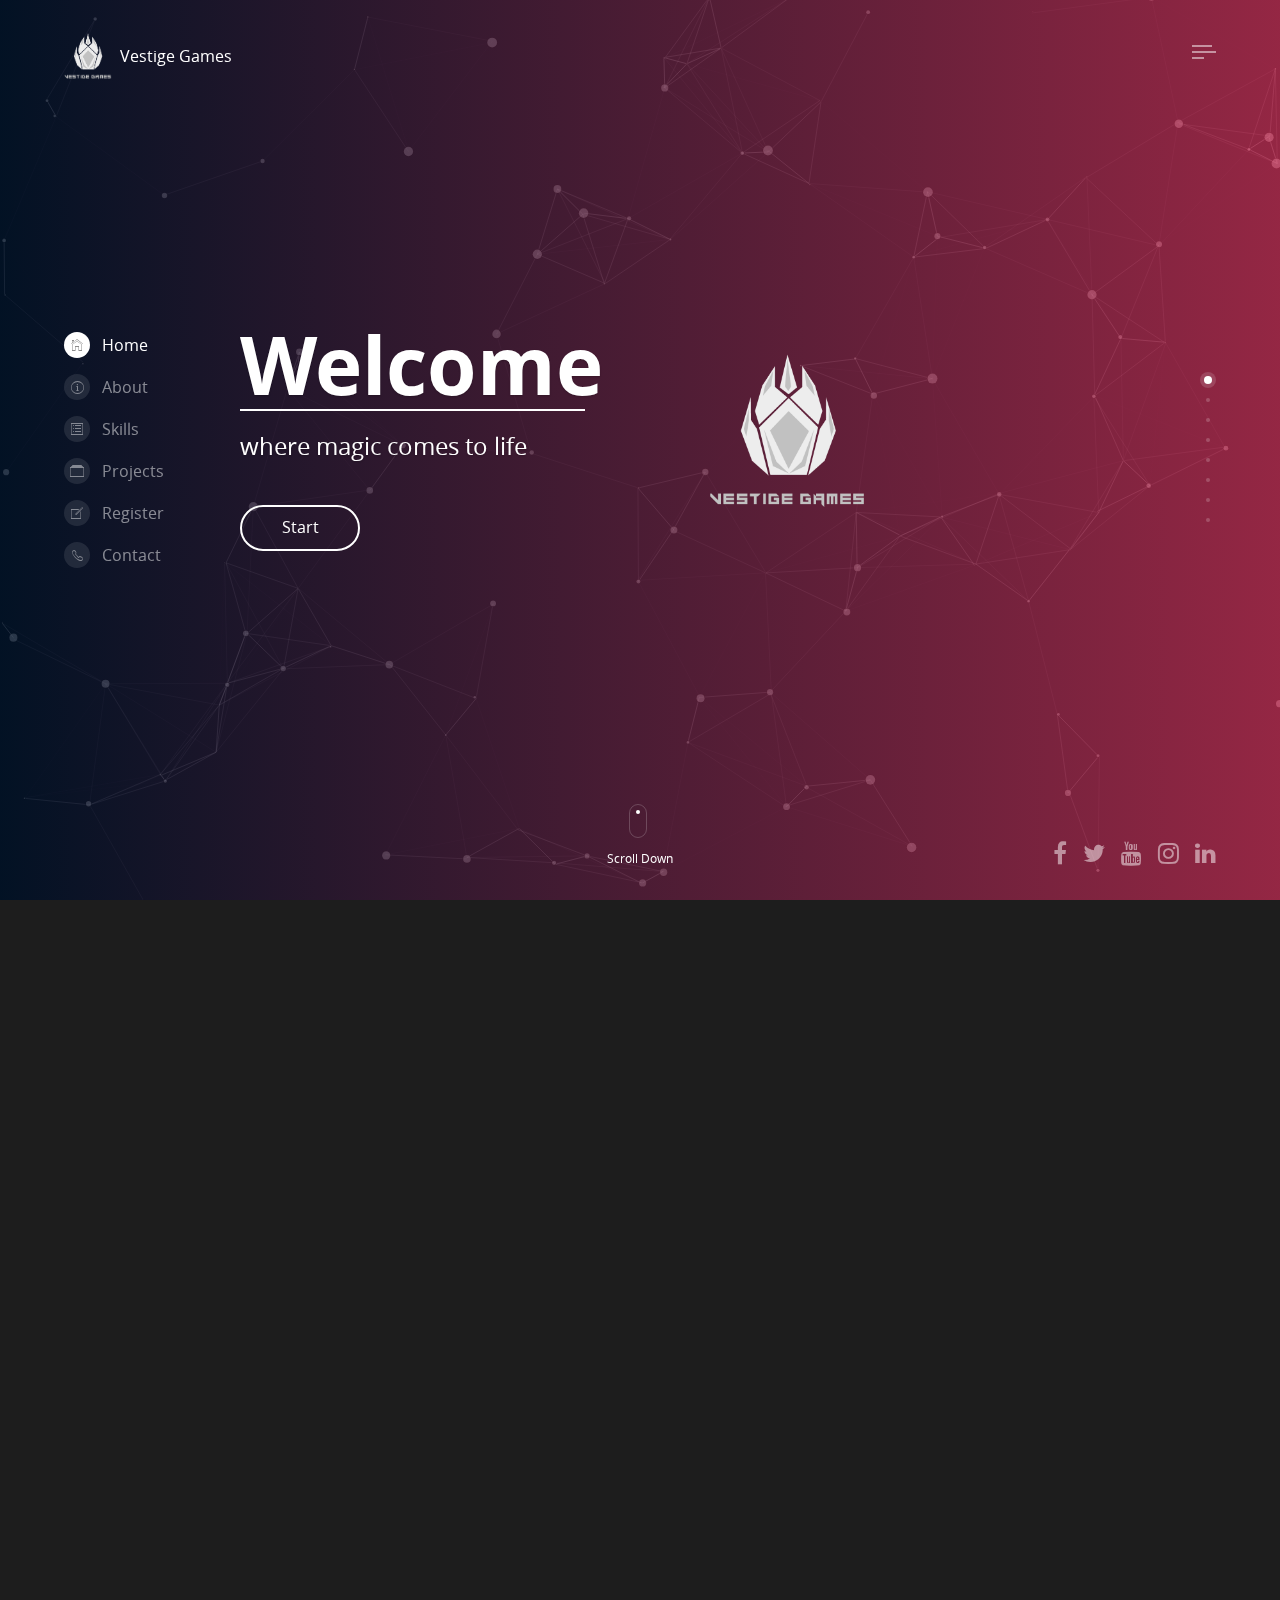
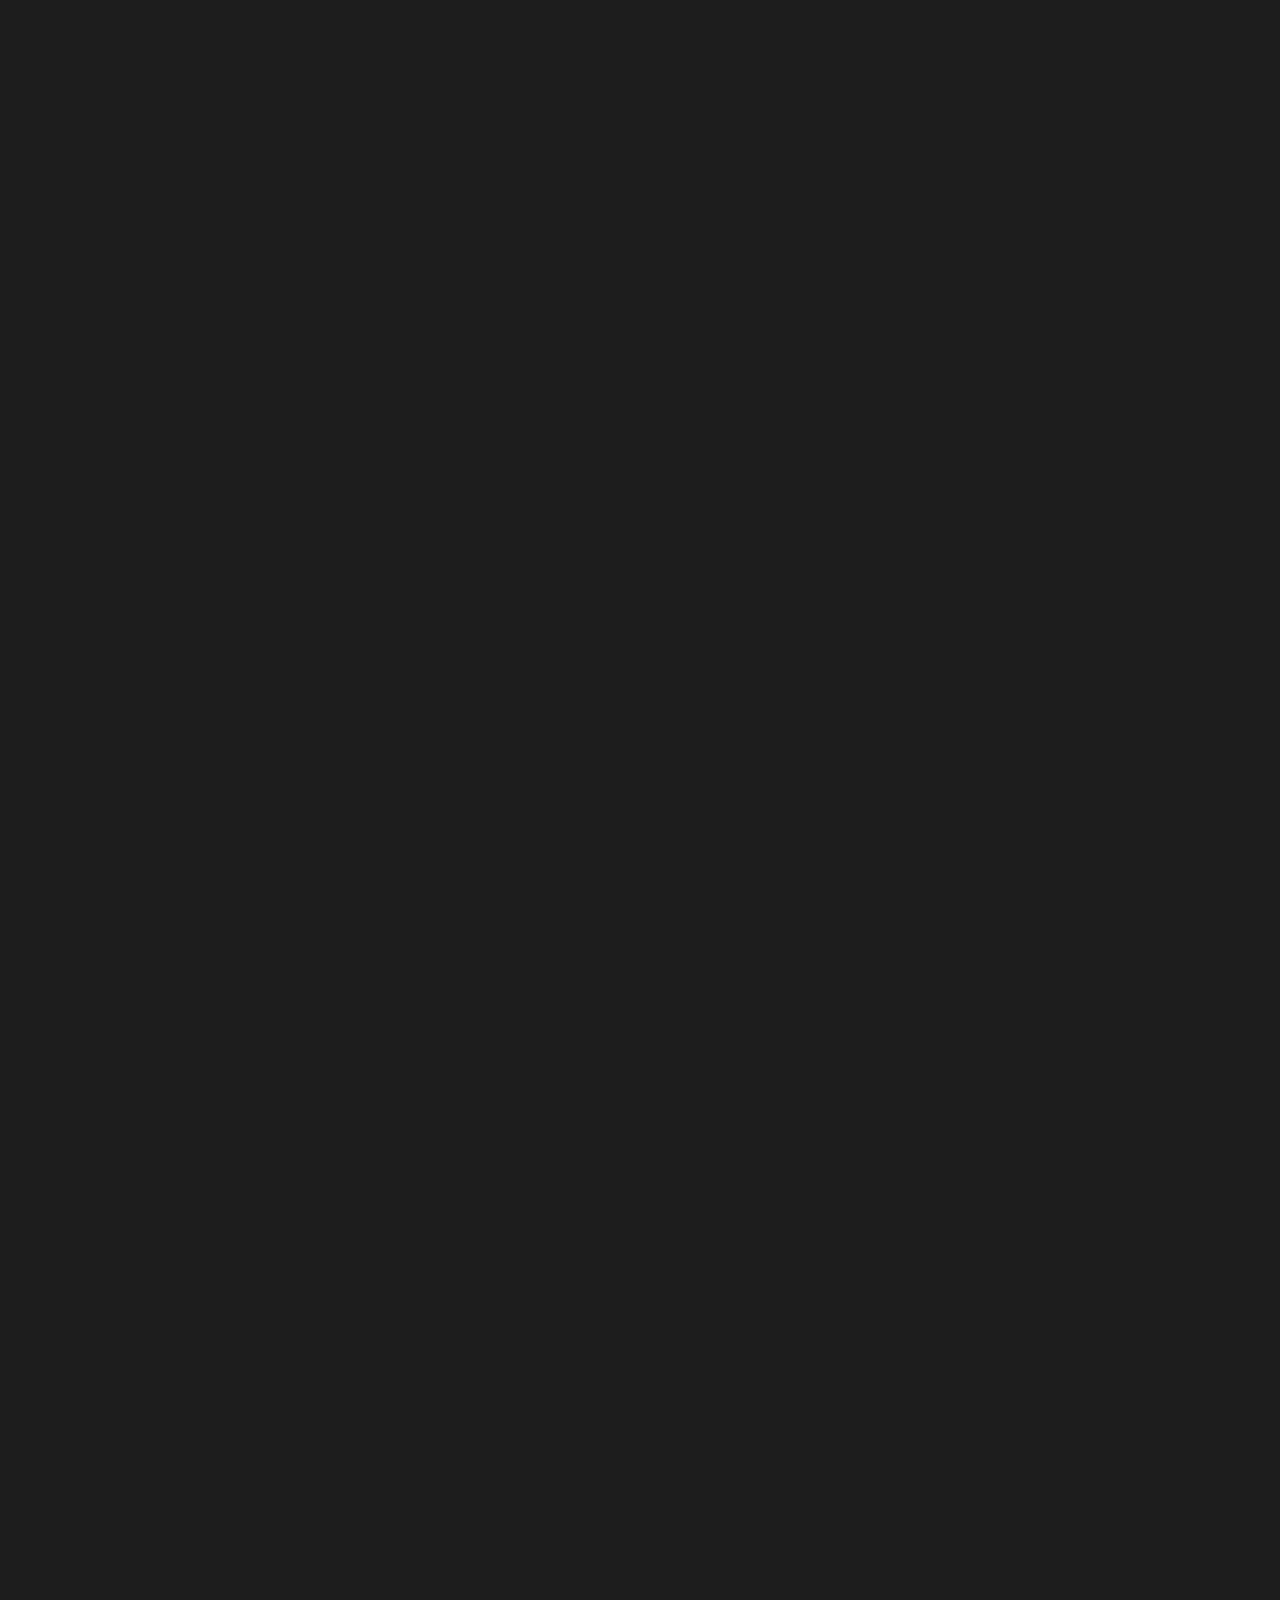
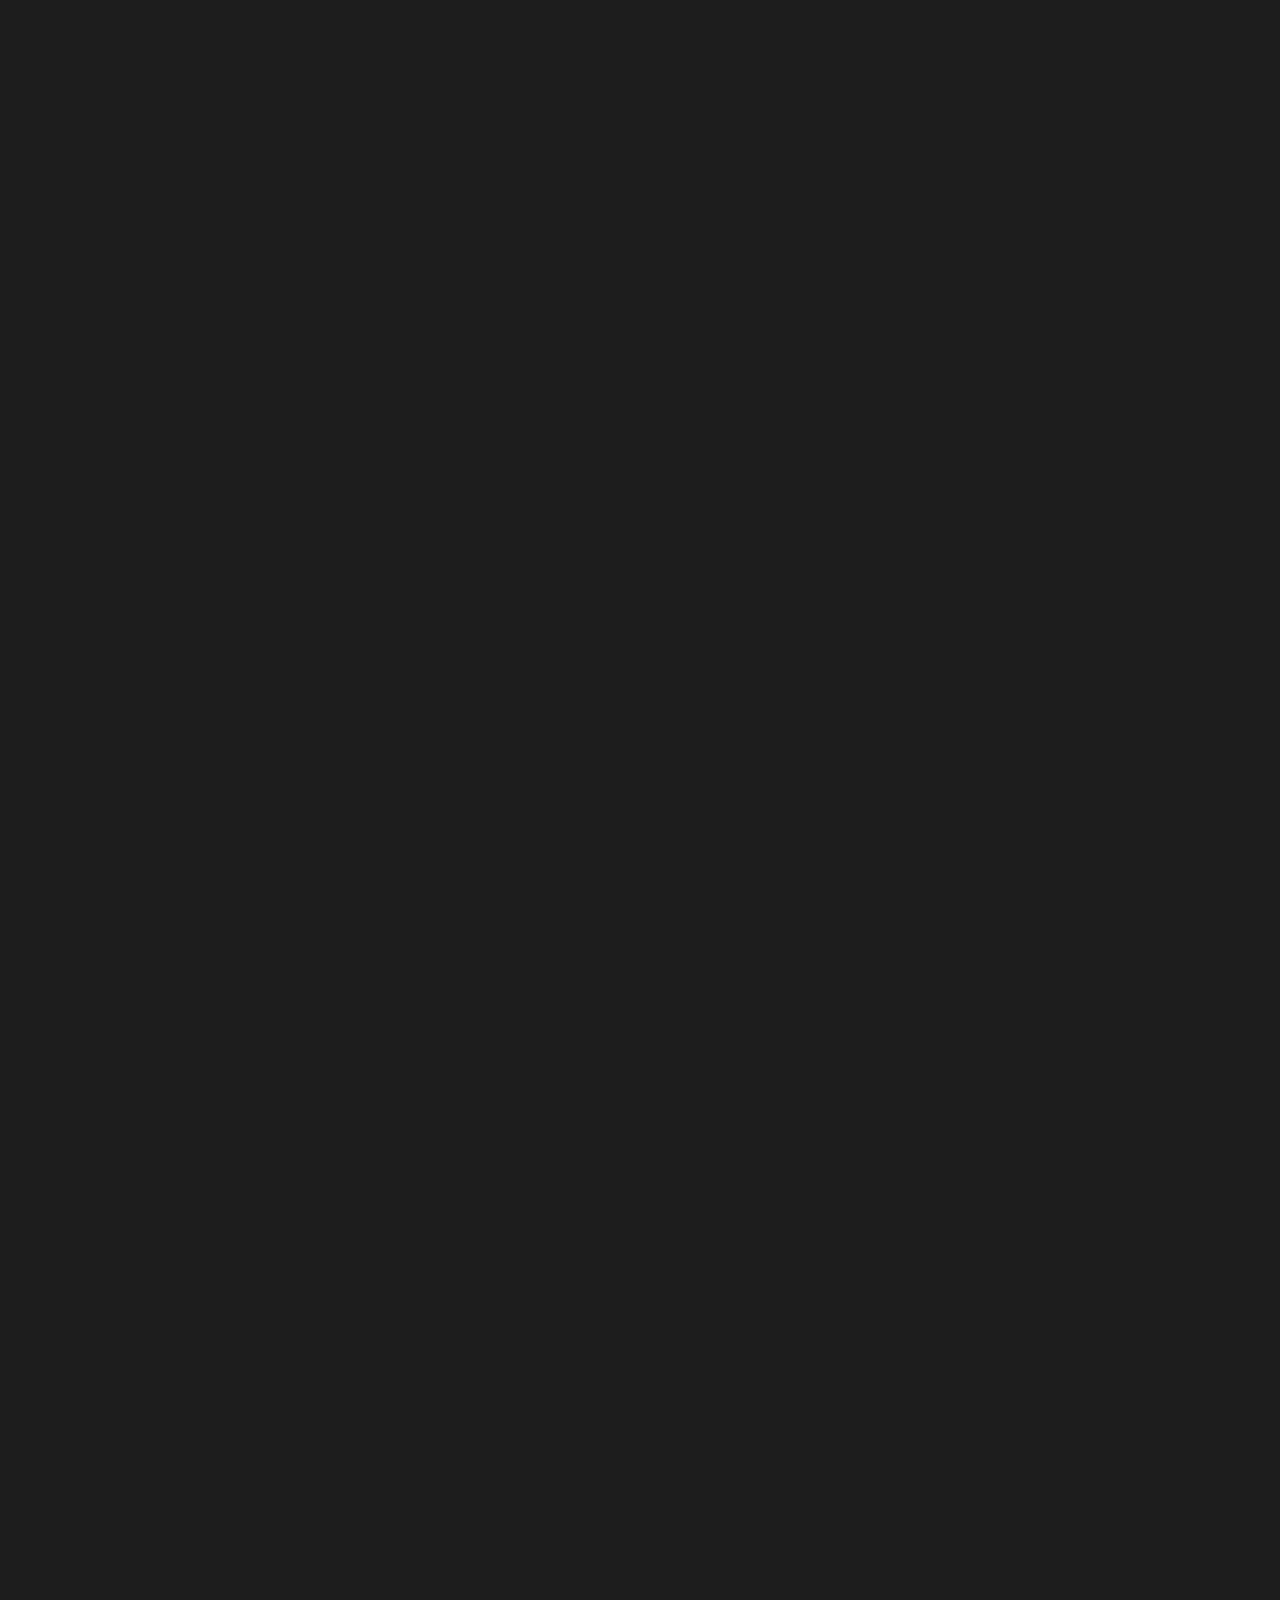
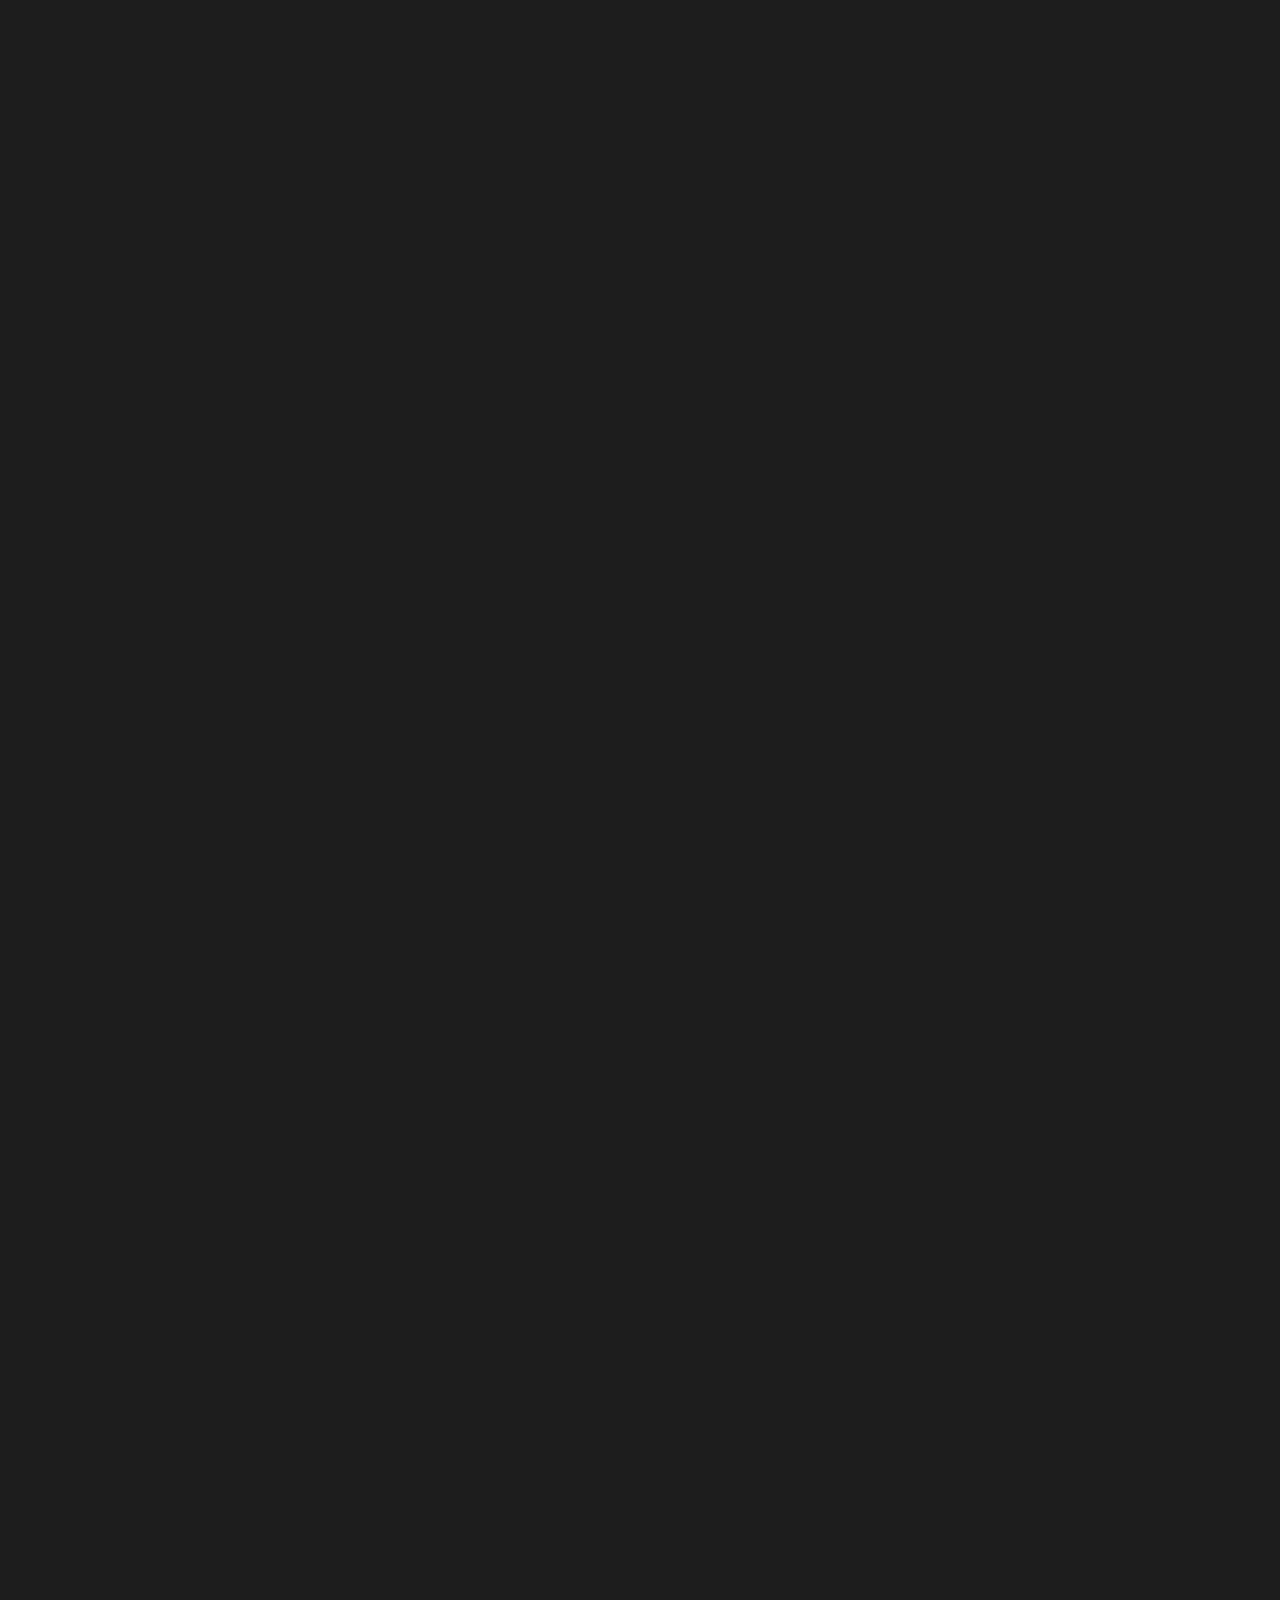
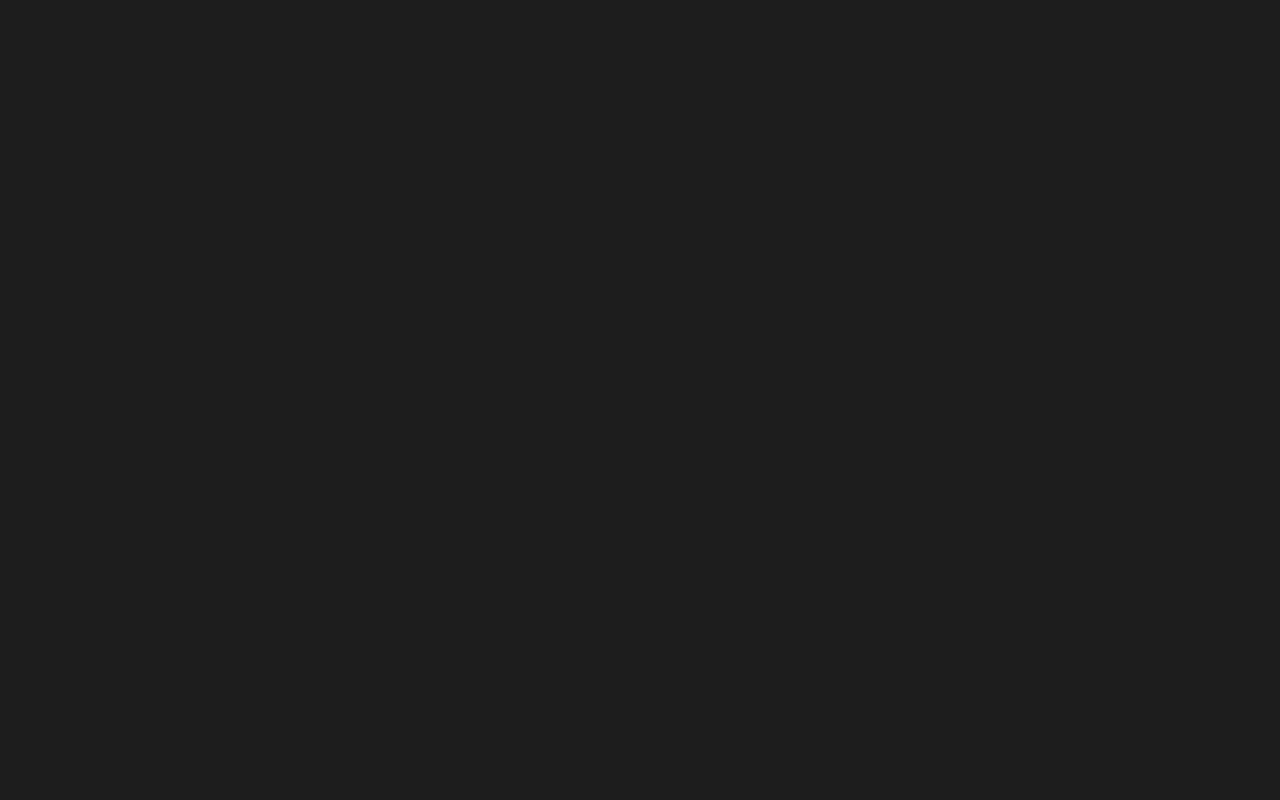
==== commit 35492695: "projects images" ====
--- a/fiweb/index.html
+++ b/fiweb/index.html
@@ -565,80 +565,28 @@
               <div class="col-12 col-md-4">
                 <!-- begin of price item -->
                 <div class="price-item price-item-secondary shadow mb-4 sr-up-td4">
-                  <h4 class="item-name">Lite</h4>
-                  <div class="item-price">Free</div>
-                  <ul class="item-features text-left">
-                    <li class="ok">
-                      <i class="icon fa fa-star"></i>Full Components</li>
-                    <li class="ok">
-                      <i class="icon fa fa-check"></i>Future Updates</li>
-                    <li class="ok">
-                      <i class="icon fa fa-check"></i>Documentation</li>
-                    <li class="ok">
-                      <i class="icon fa fa-check"></i>Customer Support</li>
-                    <li class="diseabled">
-                      <i class="icon fa fa-remove"></i>Cool Option</li>
-                  </ul>
-                  <div class="item-footer">
-                    <a class="btn btn-secondary btn-round" href="#services">
-                      Download
-                    </a>
-                  </div>
+                  <img style="width: 100%;" src="./img/topProjects/topP1.png">
                 </div>
                 <!-- end of price item -->
               </div>
-
               <div class="col-12 col-md-4">
                 <!-- begin of price item -->
-                <div class="price-item featured price-item-primary shadow mb-4 sr-up-td2">
-                  <h4 class="item-name">Standard</h4>
-                  <div class="item-price">$24</div>
-                  <ul class="item-features text-left">
-                    <li class="ok">
-                      <i class="icon fa fa-star"></i>Full Components</li>
-                    <li class="ok">
-                      <i class="icon fa fa-check"></i>Future Updates</li>
-                    <li class="ok">
-                      <i class="icon fa fa-check"></i>Documentation</li>
-                    <li class="ok">
-                      <i class="icon fa fa-check"></i>Customer Support</li>
-                    <li class="diseabled">
-                      <i class="icon fa fa-remove"></i>Cool Option</li>
-                  </ul>
-                  <div class="item-footer">
-                    <a class="btn btn-primary btn-round" href="#services">
-                      Purchase
-                    </a>
-                  </div>
+                <div class="price-item price-item-secondary shadow mb-4 sr-up-td4">
+                  <img style="width: 100%;" src="./img/topProjects/topP2.png">
                 </div>
                 <!-- end of price item -->
               </div>
-
               <div class="col-12 col-md-4">
                 <!-- begin of price item -->
-                <div class="price-item price-item-primary shadow sr-up-td3">
-                  <h4 class="item-name">Ultimate</h4>
-                  <div class="item-price">$39</div>
-                  <ul class="item-features text-left">
-                    <li class="ok">
-                      <i class="icon fa fa-star"></i>Full Components</li>
-                    <li class="ok">
-                      <i class="icon fa fa-check"></i>Future Updates</li>
-                    <li class="ok">
-                      <i class="icon fa fa-check"></i>Documentation</li>
-                    <li class="ok">
-                      <i class="icon fa fa-check"></i>Customer Support</li>
-                    <li class="diseabled">
-                      <i class="icon fa fa-remove"></i>Cool Option</li>
-                  </ul>
-                  <div class="item-footer">
-                    <a class="btn btn-primary btn-round" href="#services">
-                      Subscribe
-                    </a>
-                  </div>
+                <div class="price-item price-item-secondary shadow mb-4 sr-up-td4">
+                  <img style="width: 100%;" src="./img/topProjects/topP3.png">
                 </div>
                 <!-- end of price item -->
               </div>
+
+             
+
+              
 
             </div>
           </div>
@@ -671,9 +619,12 @@
                   <div class="illustr">
                     <img src="img/items/img-sample2-small.jpg" alt="Image" class="img">
                   </div>
-                  <a class="legend" href="item.html#project_url">
-                    <h3 class="display-3">Mountain</h3>
-                    <h4>Music / Beats</h4>
+                  <!--><a class="legend" href="item.html#project_url">-->
+                  <a class="legend" href="#">
+                    <!--
+                    <h3 class="display-3">IA Boss</h3>
+                    <h4>Platformer</h4>
+                    -->
                   </a>
                 </div>
               </li>
@@ -683,9 +634,11 @@
                   <div class="illustr">
                     <img src="img/items/img-sample3-small.jpg" alt="Image" class="img">
                   </div>
-                  <a class="legend" href="item.html#project_url">
-                    <h3 class="display-3">Cloud</h3>
-                    <h4>Music / Beats</h4>
+                  <a class="legend" href="#">
+                    <!--
+                    <h3 class="display-3">IA Boss</h3>
+                    <h4>Platformer</h4>
+                    -->
                   </a>
                 </div>
               </li>
@@ -695,9 +648,11 @@
                   <div class="illustr">
                     <img src="img/items/img-sample4-small.jpg" alt="Image" class="img">
                   </div>
-                  <a class="legend" href="item.html#project_url">
-                    <h3 class="display-3">Garden</h3>
-                    <h4>Music / Beats</h4>
+                  <a class="legend" href="#">
+                    <!--
+                    <h3 class="display-3">IA Boss</h3>
+                    <h4>Platformer</h4>
+                    -->
                   </a>
                 </div>
               </li>
@@ -707,9 +662,24 @@
                   <div class="illustr">
                     <img src="img/items/img-sample5-small.jpg" alt="Image" class="img">
                   </div>
-                  <a class="legend" href="item.html#project_url">
-                    <h3 class="display-3">Sky</h3>
-                    <h4>Music / Beats</h4>
+                  <a class="legend" href="#">
+                    <!--
+                    <h3 class="display-3">IA Boss</h3>
+                    <h4>Platformer</h4>
+                    -->
+                  </a>
+                </div>
+              </li>
+              <li class="slide-item swiper-slide">
+                <div class="item-wrapper">
+                  <div class="illustr">
+                    <img src="img/items/img-sample6-small.jpg" alt="Image" class="img">
+                  </div>
+                  <a class="legend" href="#">
+                    <!--
+                    <h3 class="display-3">IA Boss</h3>
+                    <h4>Platformer</h4>
+                    -->
                   </a>
                 </div>
               </li>
@@ -750,7 +720,7 @@
       <div class="section-wrapper">
         <!-- title -->
         <div class="section-title text-center">
-          <h5 class="title-bg">Subscribe</h5>
+          <h5 class="title-bg">Register</h5>
         </div>
 
         <!-- content -->
@@ -763,8 +733,8 @@
               <form class="send_email_form form-container form-container-transparent form-container-white"
               method="post" action="http://demo.highhay.com/simpleux/ajaxserver/serverfile.php">
                 <div class="form-desc">
-                  <h2 class="display-4 display-title  anim-2">Subscribe</h2>
-                  <p class="invite  anim-3">Don't miss any new opportunity, Hurry up! register now</p>
+                  <h2 class="display-4 display-title  anim-2">Become a tester</h2>
+                  <p class="invite  anim-3">¿You can't wait for the app? join to the alpha testers now!</p>
                 </div>
                 <div class="form-input  anim-4">
                   <div class="form-group form-success-gone">
@@ -803,9 +773,7 @@
         <!-- Begin of slide section wrapper -->
         <div class="section-wrapper">
           <!-- title -->
-          <div class="section-title text-center">
-            <h5 class="title-bg">Contact</h5>
-          </div>
+      
 
           <div class="row">
             <div class="col-12 col-md-6">
@@ -816,26 +784,17 @@
                   <div class="anim-2">
                     <h5>Customer Service</h5>
                     <h2 class="display-4 display-title">Contact</h2>
-                    <p>For questions about our company and products found on our stores.
-                      Cras vitae neque molestie, rhoncus ipsum sit amet, lobortis
-                      dui. Fusce in urna sem.</p>
+                    <br>
                   </div>
                   <div class="address-container anim-3">
 
                     <div class="row">
                       <div class="col-12 col-md-12 col-lg-6">
-                        <h4>Contact</h4>
-                        <p>Call: +51 938828443 </p>
-                        <p>Email: ouremail@domain.com</p>
+                        
+                       
+                        <p>Email: carlosrmontanor@gmail.com</p>
                       </div>
-                      <div class="col-12 col-md-12 col-lg-6">
-                        <h4>Address</h4>
-                        <p>
-                          Fidel :v 
-                          <br>12 Street Turning Place
-                          <br>South Est, Antartica
-                        </p>
-                      </div>
+                      
                     </div>
                   </div>
                 </div>
@@ -871,9 +830,8 @@
                   <div>
                     <h5>Customer Service</h5>
                     <h2 class="display-4 display-title">Email Us</h2>
-                    <p>For questions about our company and products found on our stores.
-                      Cras vitae neque molestie, rhoncus ipsum sit amet, lobortis
-                      dui. Fusce in urna sem.</p>
+                    <p>For any questions about our work feel free to leave us an email
+                      .</p>
                   </div>
                 </div>
 
@@ -893,7 +851,7 @@
                 <div class="">
                   <div class="form-container form-container-card">
                     <!-- Message form container -->
-                    <form class="send_message_form message form" method="post" action="http://demo.highhay.com/simpleux/ajaxserver/serverfile.php"
+                    <form class="send_message_form message form" method="post" action="#"
                     id="message_form">
                       <div class="form-group name">
                         <label for="mes-name">Name :</label>
@@ -968,6 +926,11 @@
             <i class="icon fa fa-instagram"></i>
           </a>
         </li>
+        <li>
+          <a href="https://www.linkedin.com/in/carlos-montaño-7123a4186/">
+            <i class="icon fa fa-linkedin"></i>
+          </a>
+        </li>
       </ul>
     </div>
   </footer>
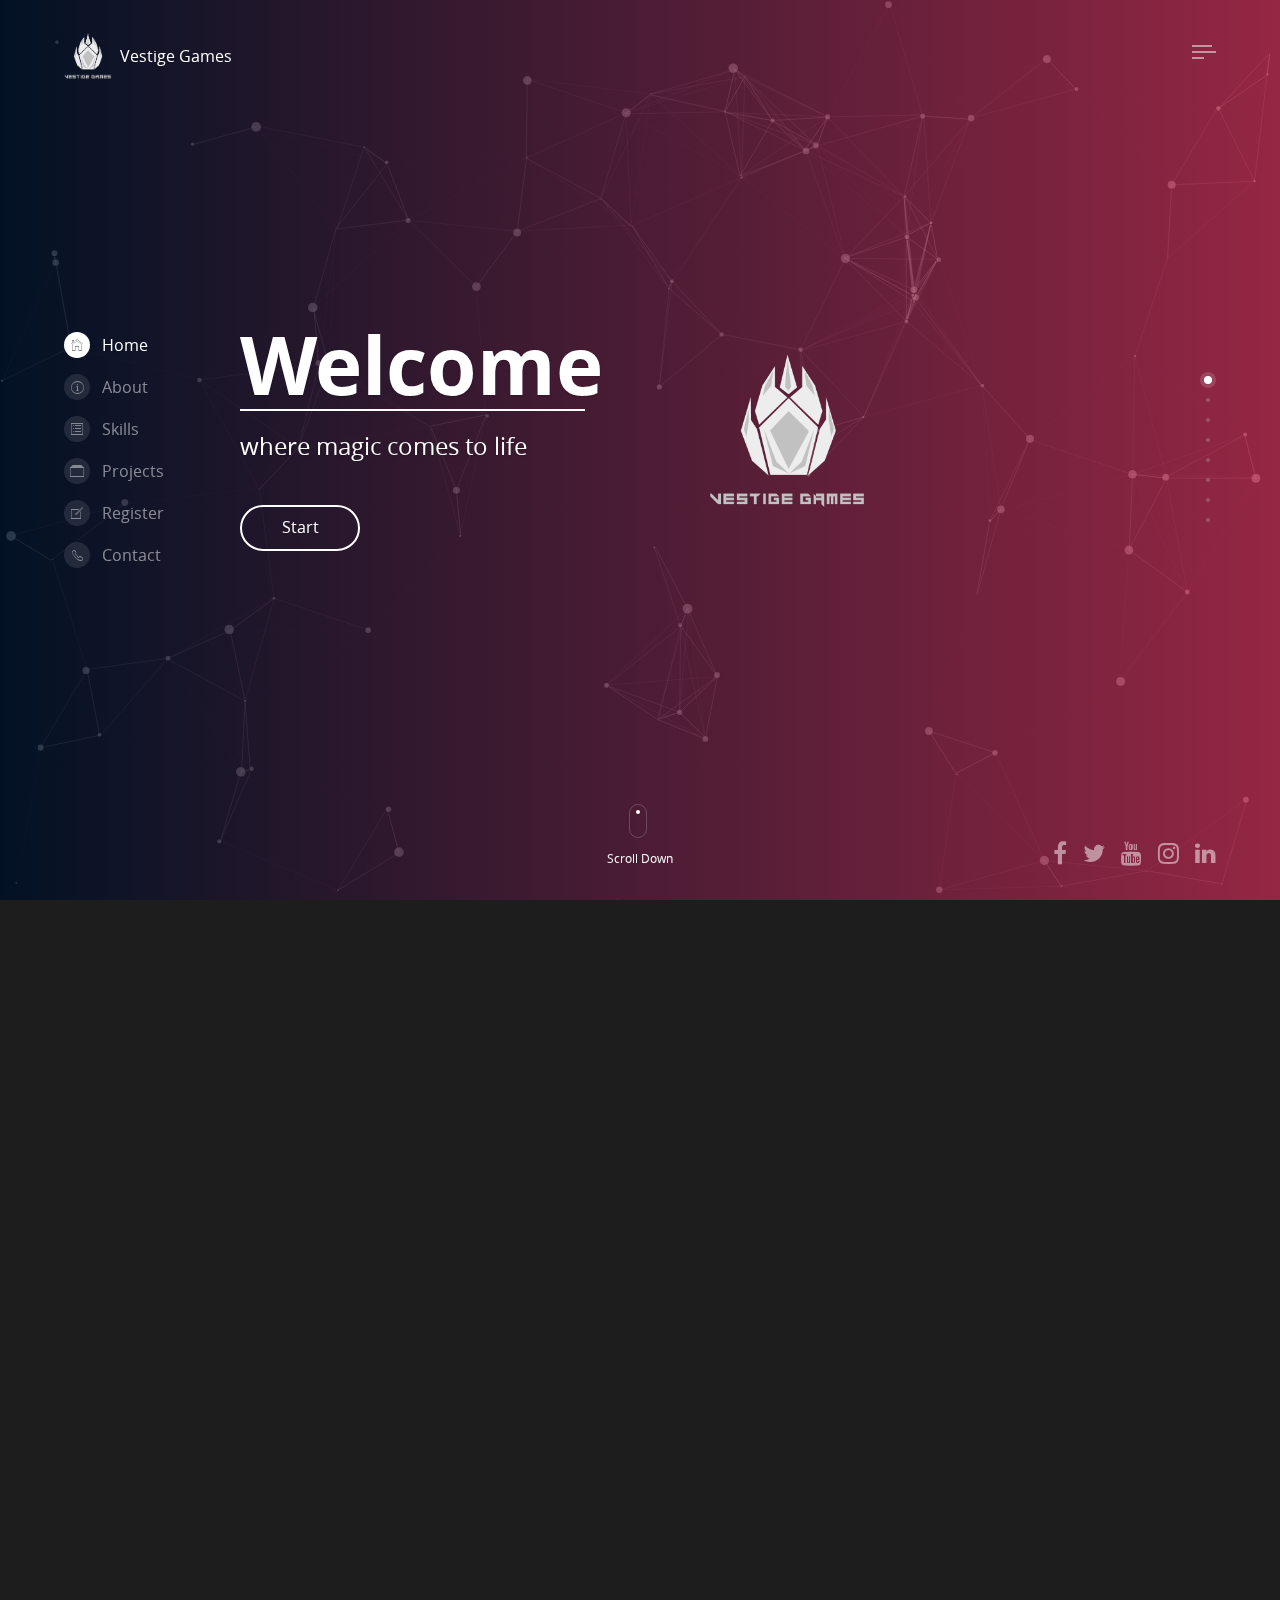
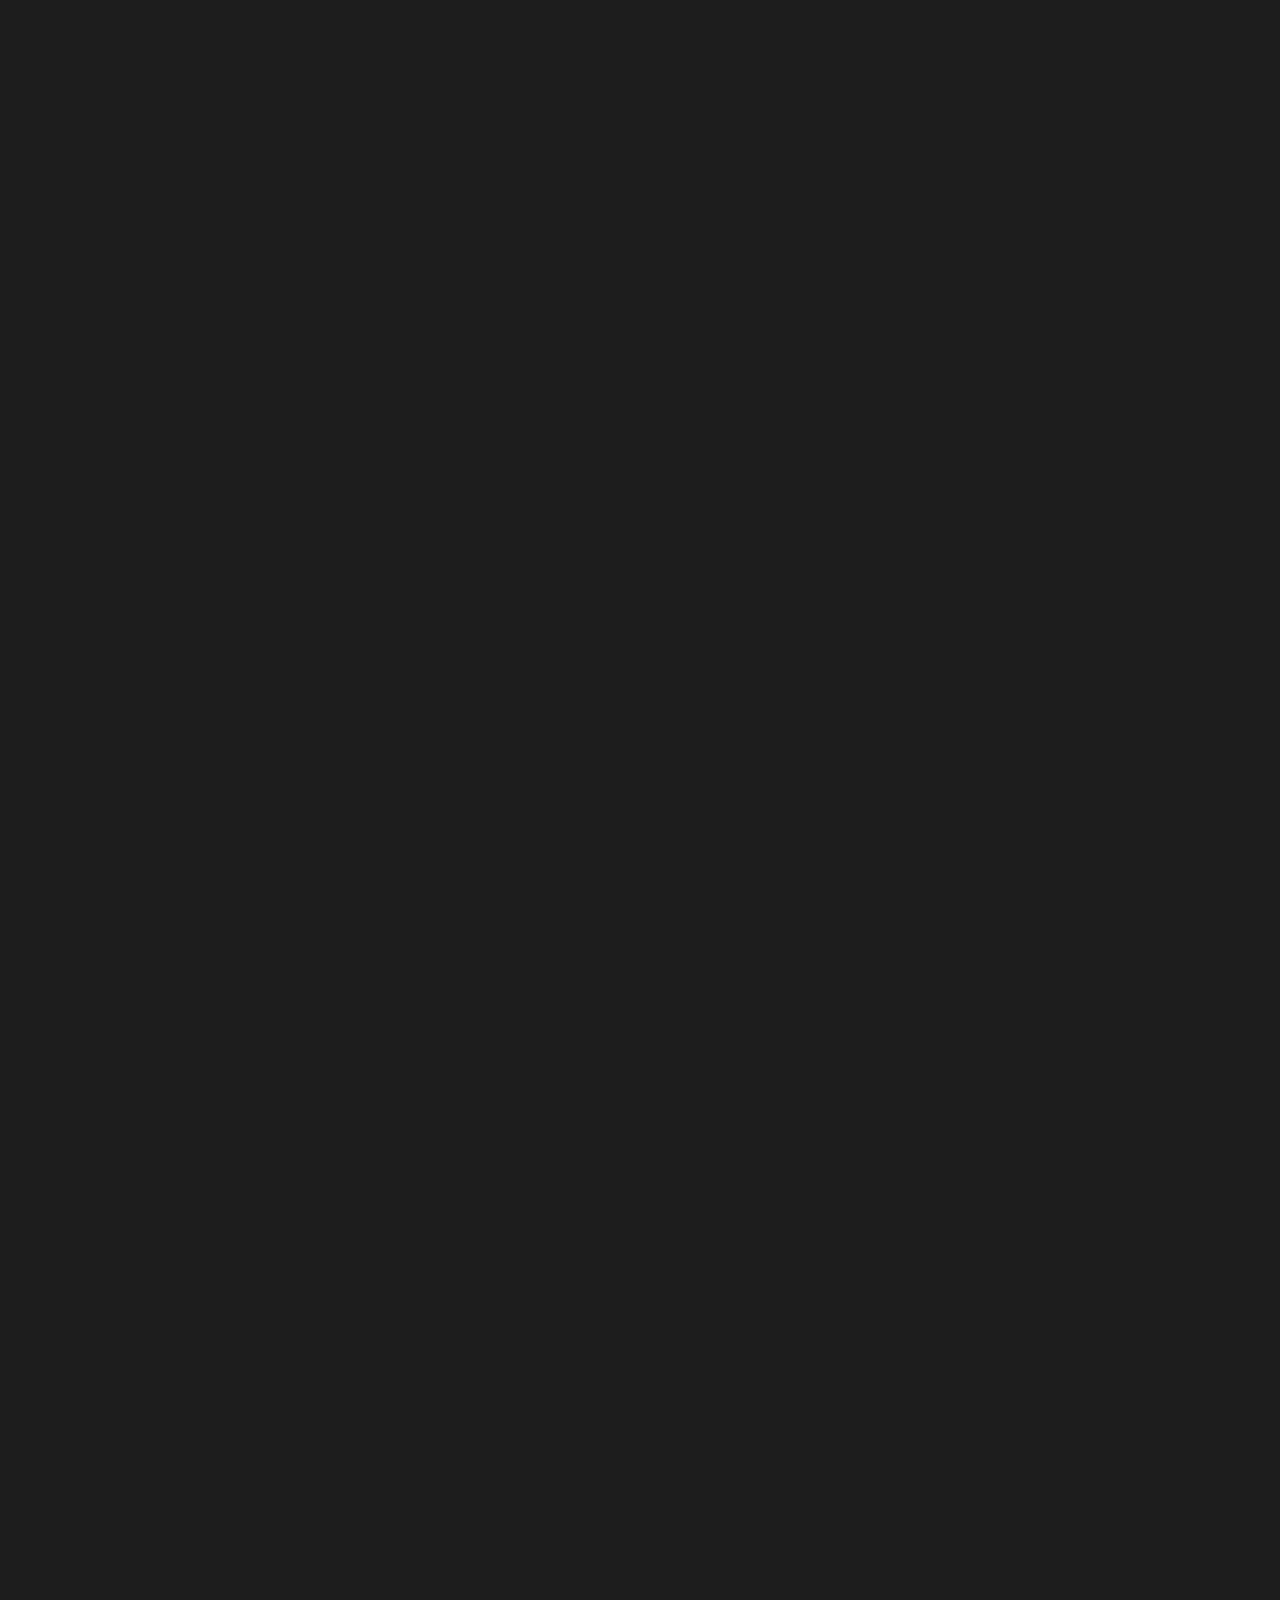
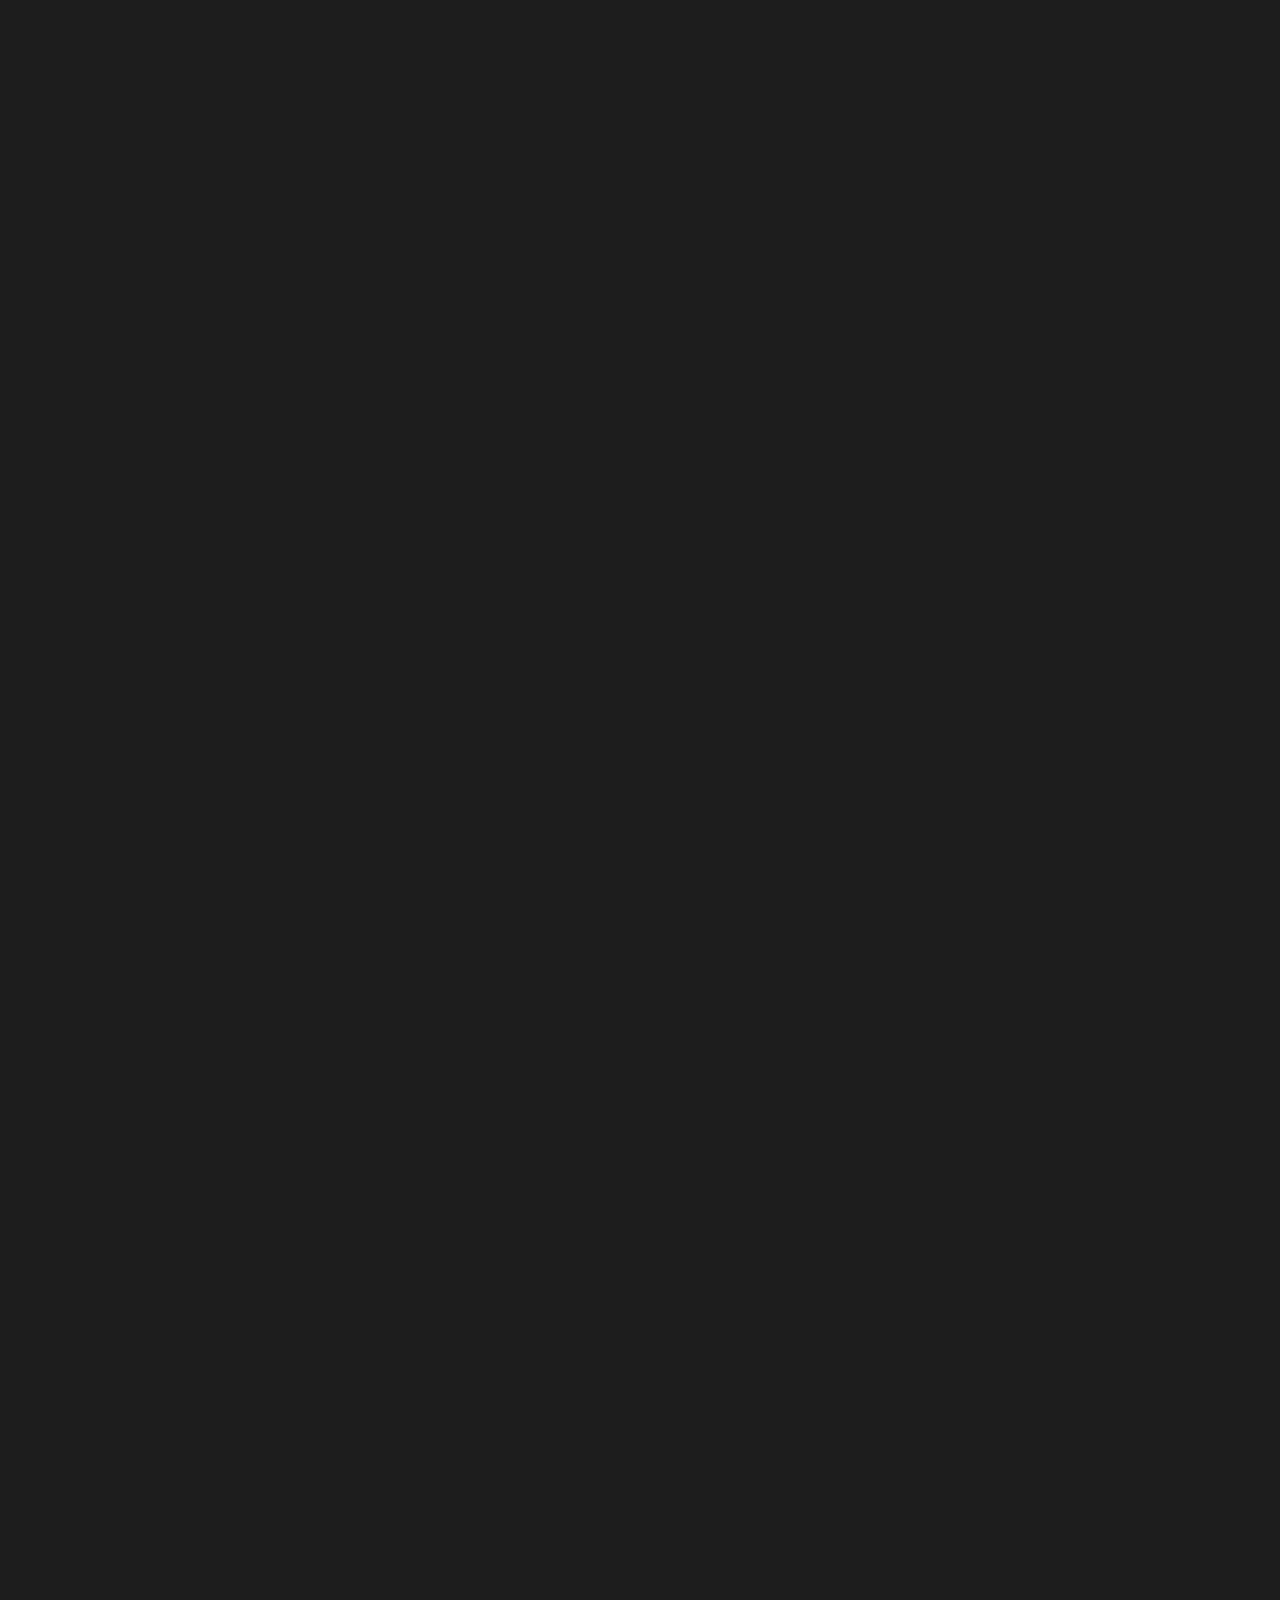
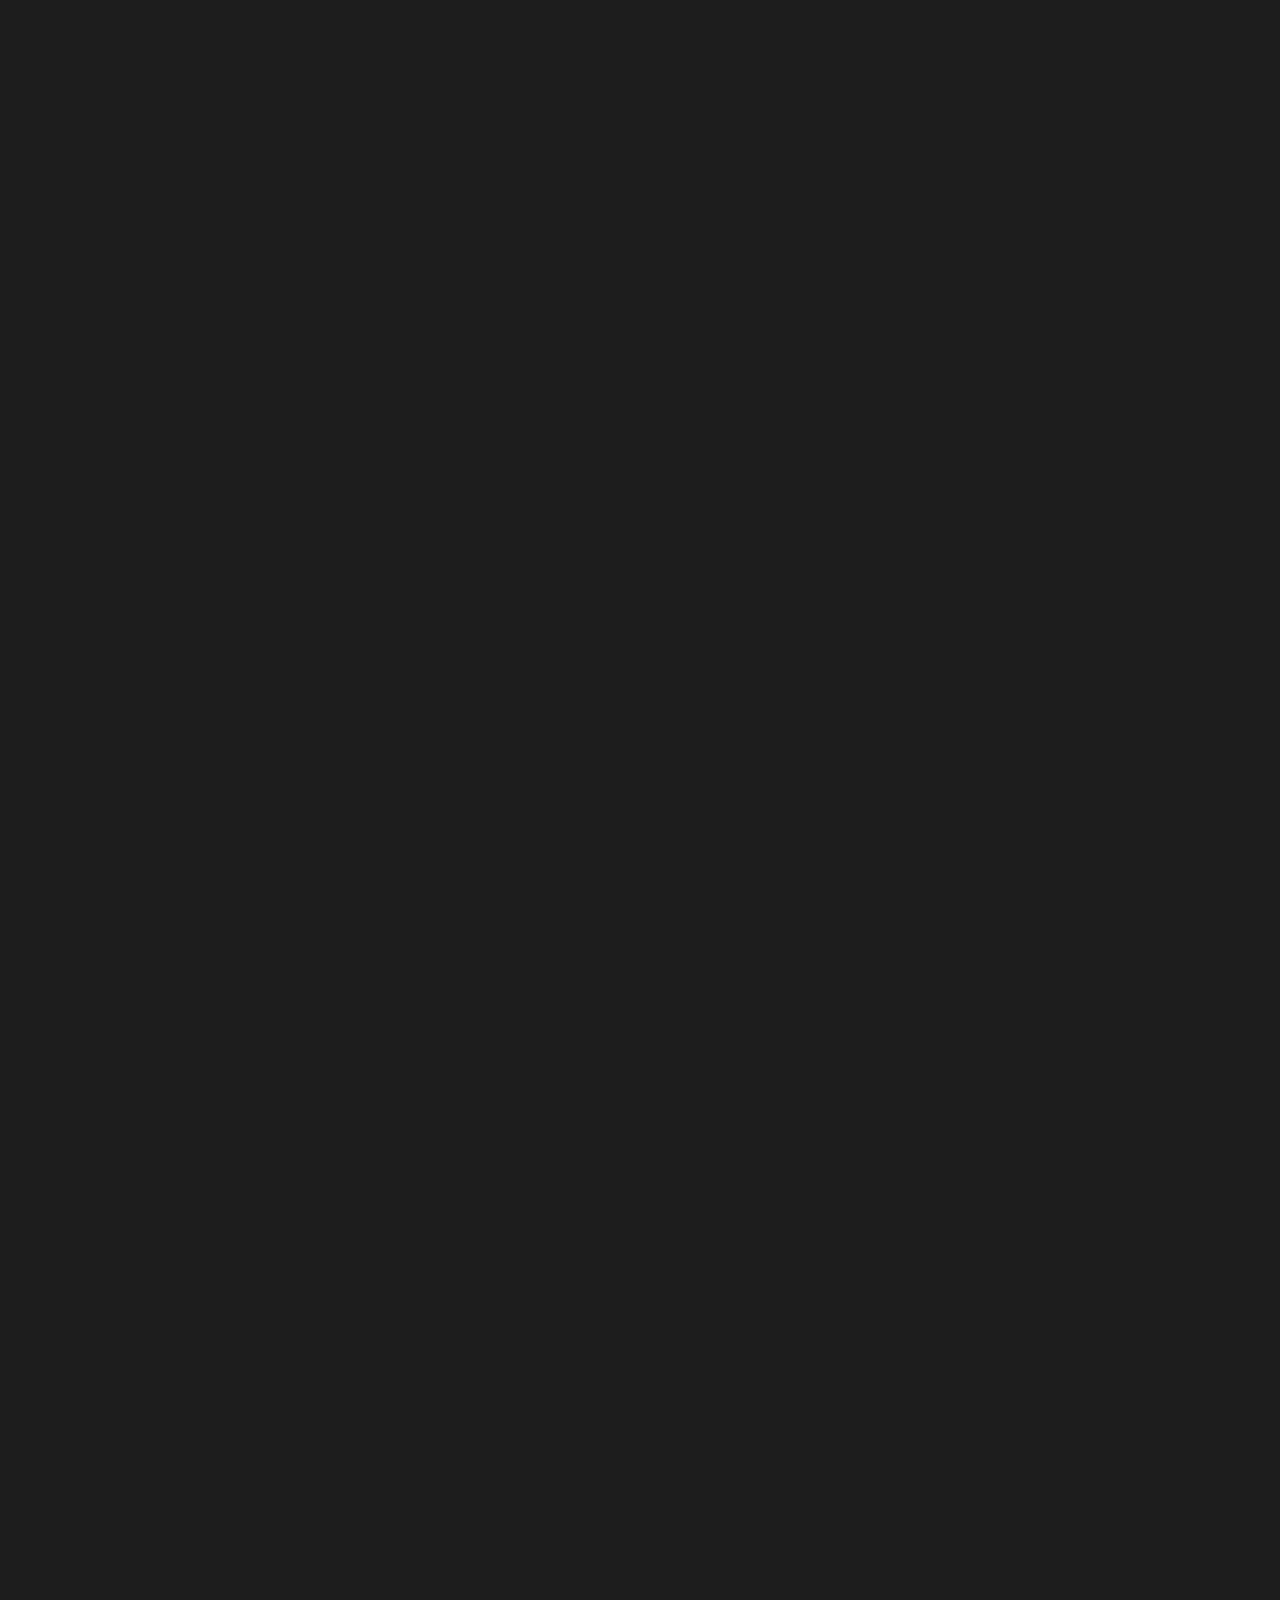
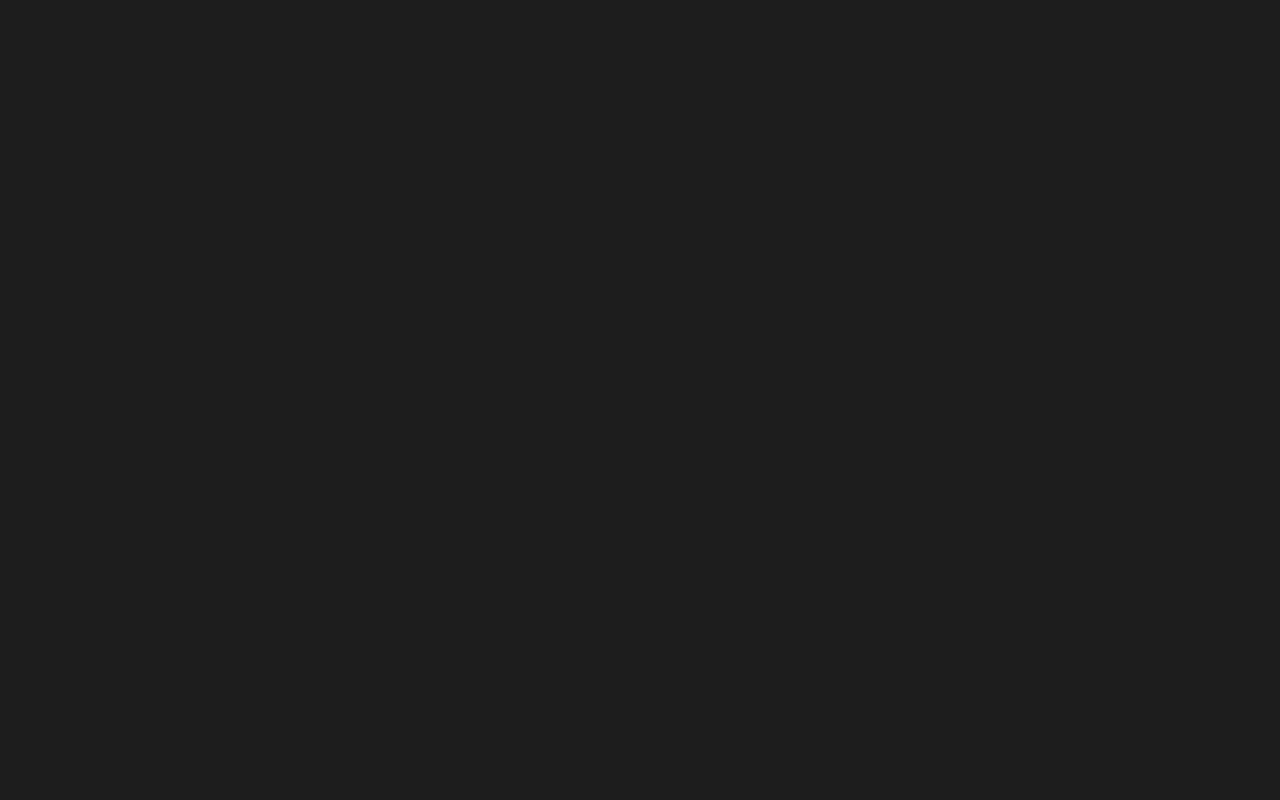
==== commit 61662783: "team update" ====
--- a/fiweb/index.html
+++ b/fiweb/index.html
@@ -402,32 +402,6 @@
               </div>
             </div>
 
-            <div class="col-12 col-sm-6 col-md-4 center-vh">
-              <div class="section-content anim translateUp">
-                <div class="images text-center">
-                  <div class="img-avatar-alpha">
-                    <div class="img-1 shadow">
-                      <a href="item.html">
-                        <img class="img" src="img/items/livia.png" alt="Image">
-                      </a>
-                    </div>
-                    <div class="legend text-center pos-abs">
-                      <h5>Livia Riquelme</h5>
-                      <p class="small">Systems Engineer/ Tester</p>
-                      <div class="icons">
-                        <a class="icon-btn" href="https://www.facebook.com/The.Lubarsa.Lover">
-                          <i class="icon fa fa-facebook"></i>
-                        </a>
-                        <a class="icon-btn" href="https://www.instagram.com/thelubarsalover/">
-                          <i class="icon fa fa-instagram"></i>
-                        </a>
-                      </div>
-                    </div>
-                  </div>
-                </div>
-              </div>
-            </div>
-
           </div>
           <!-- end of item -->
         </div>
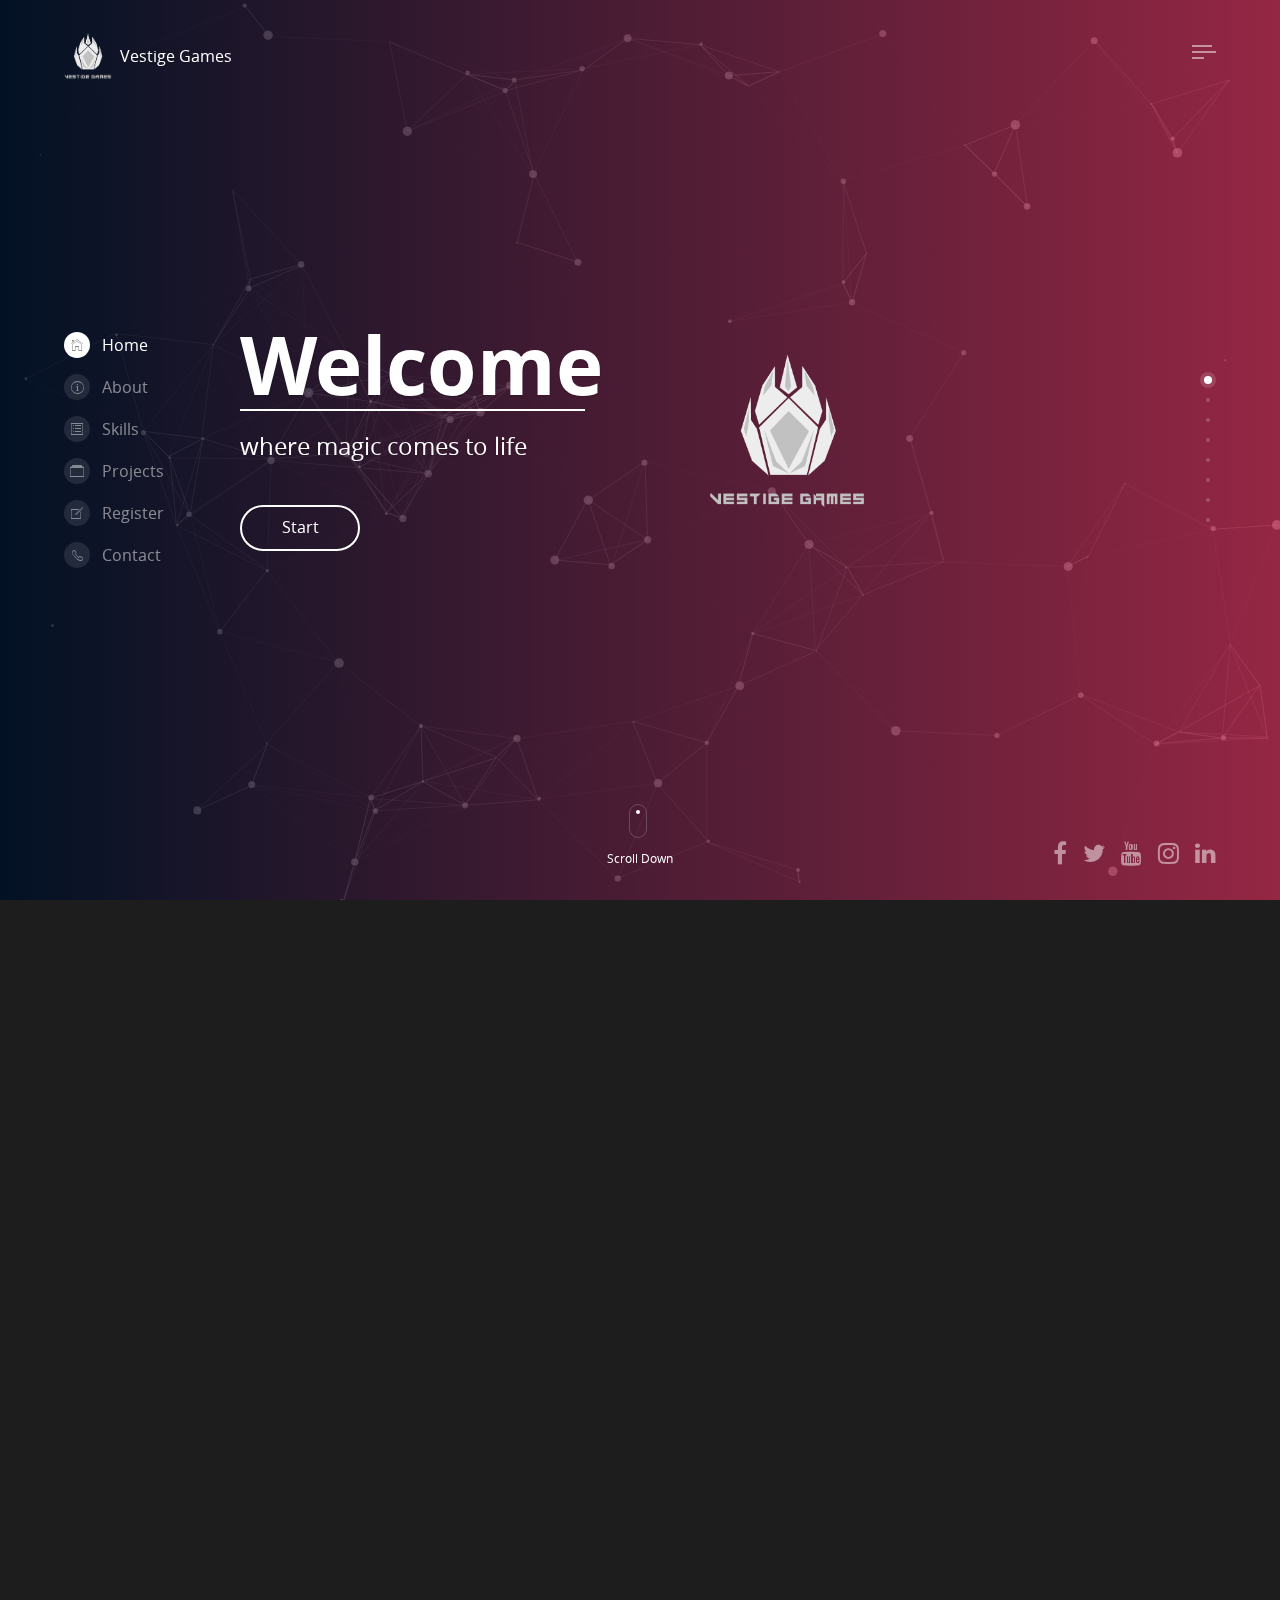
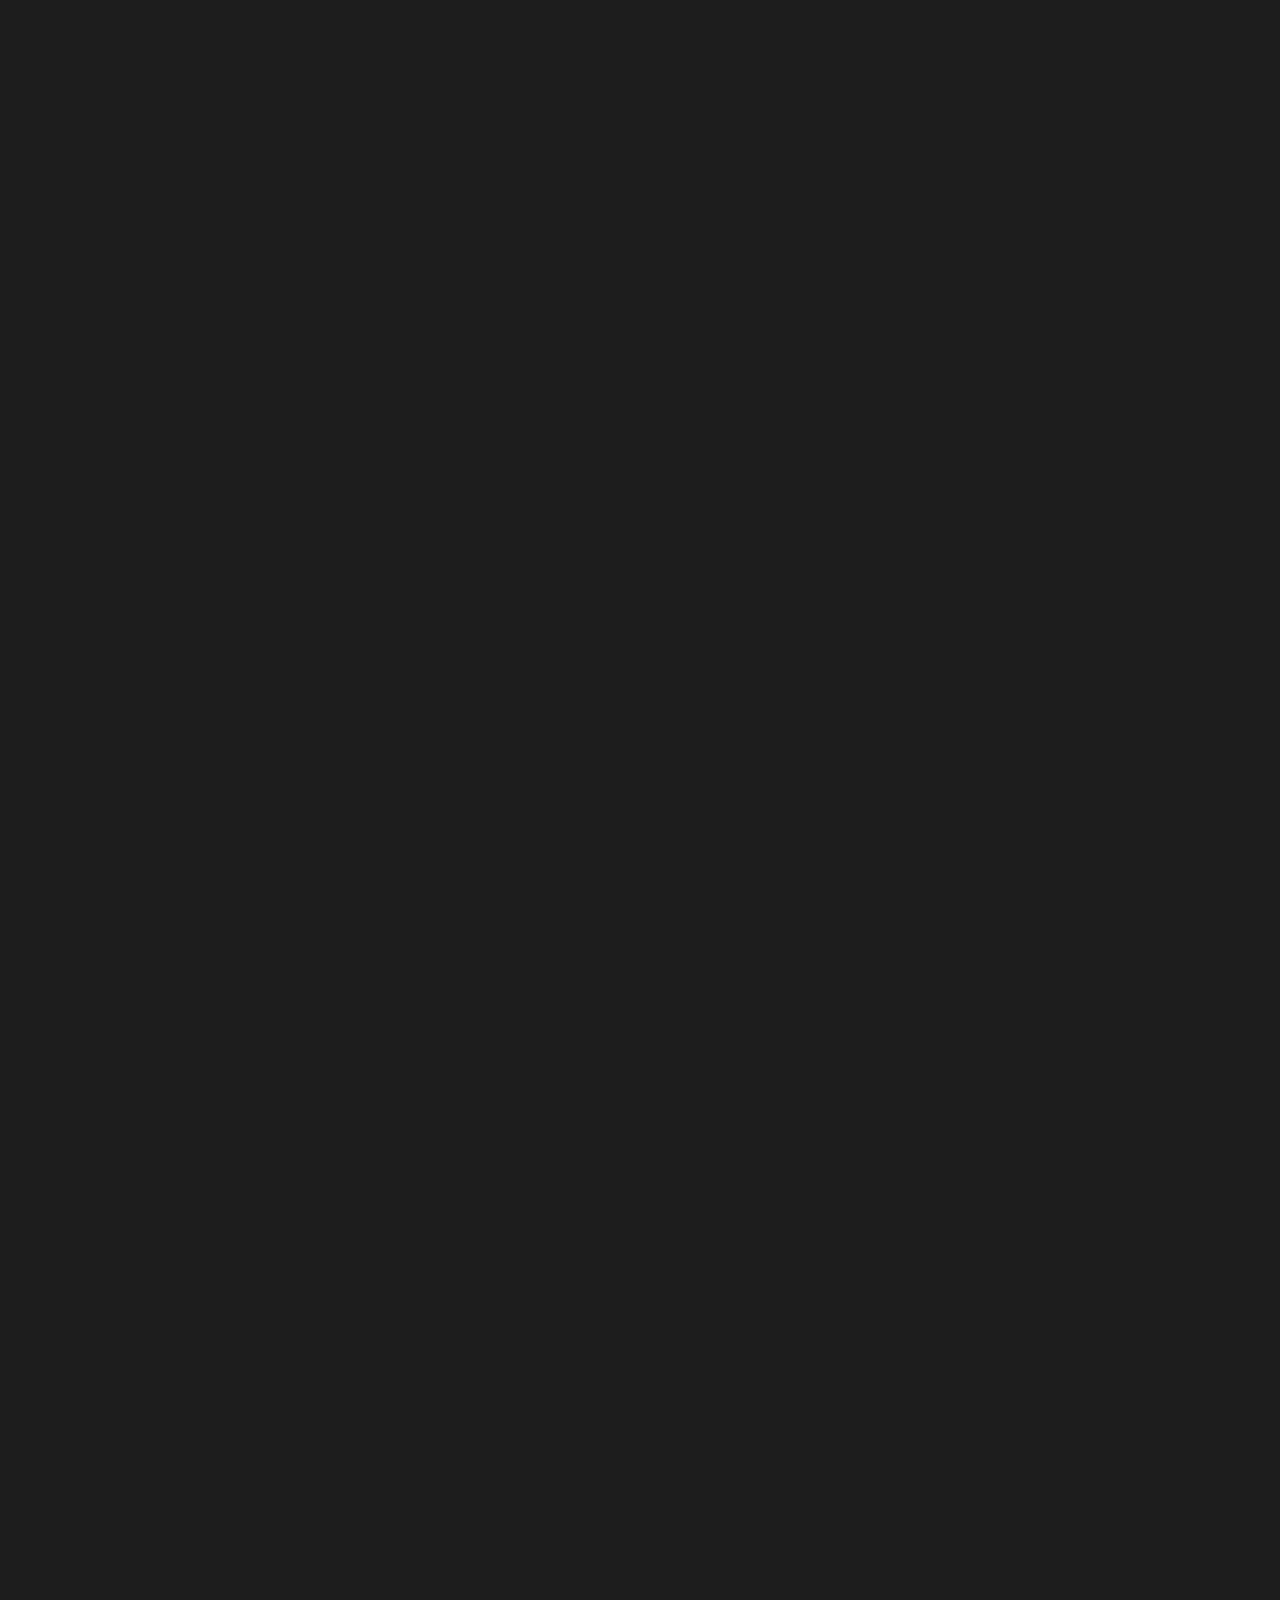
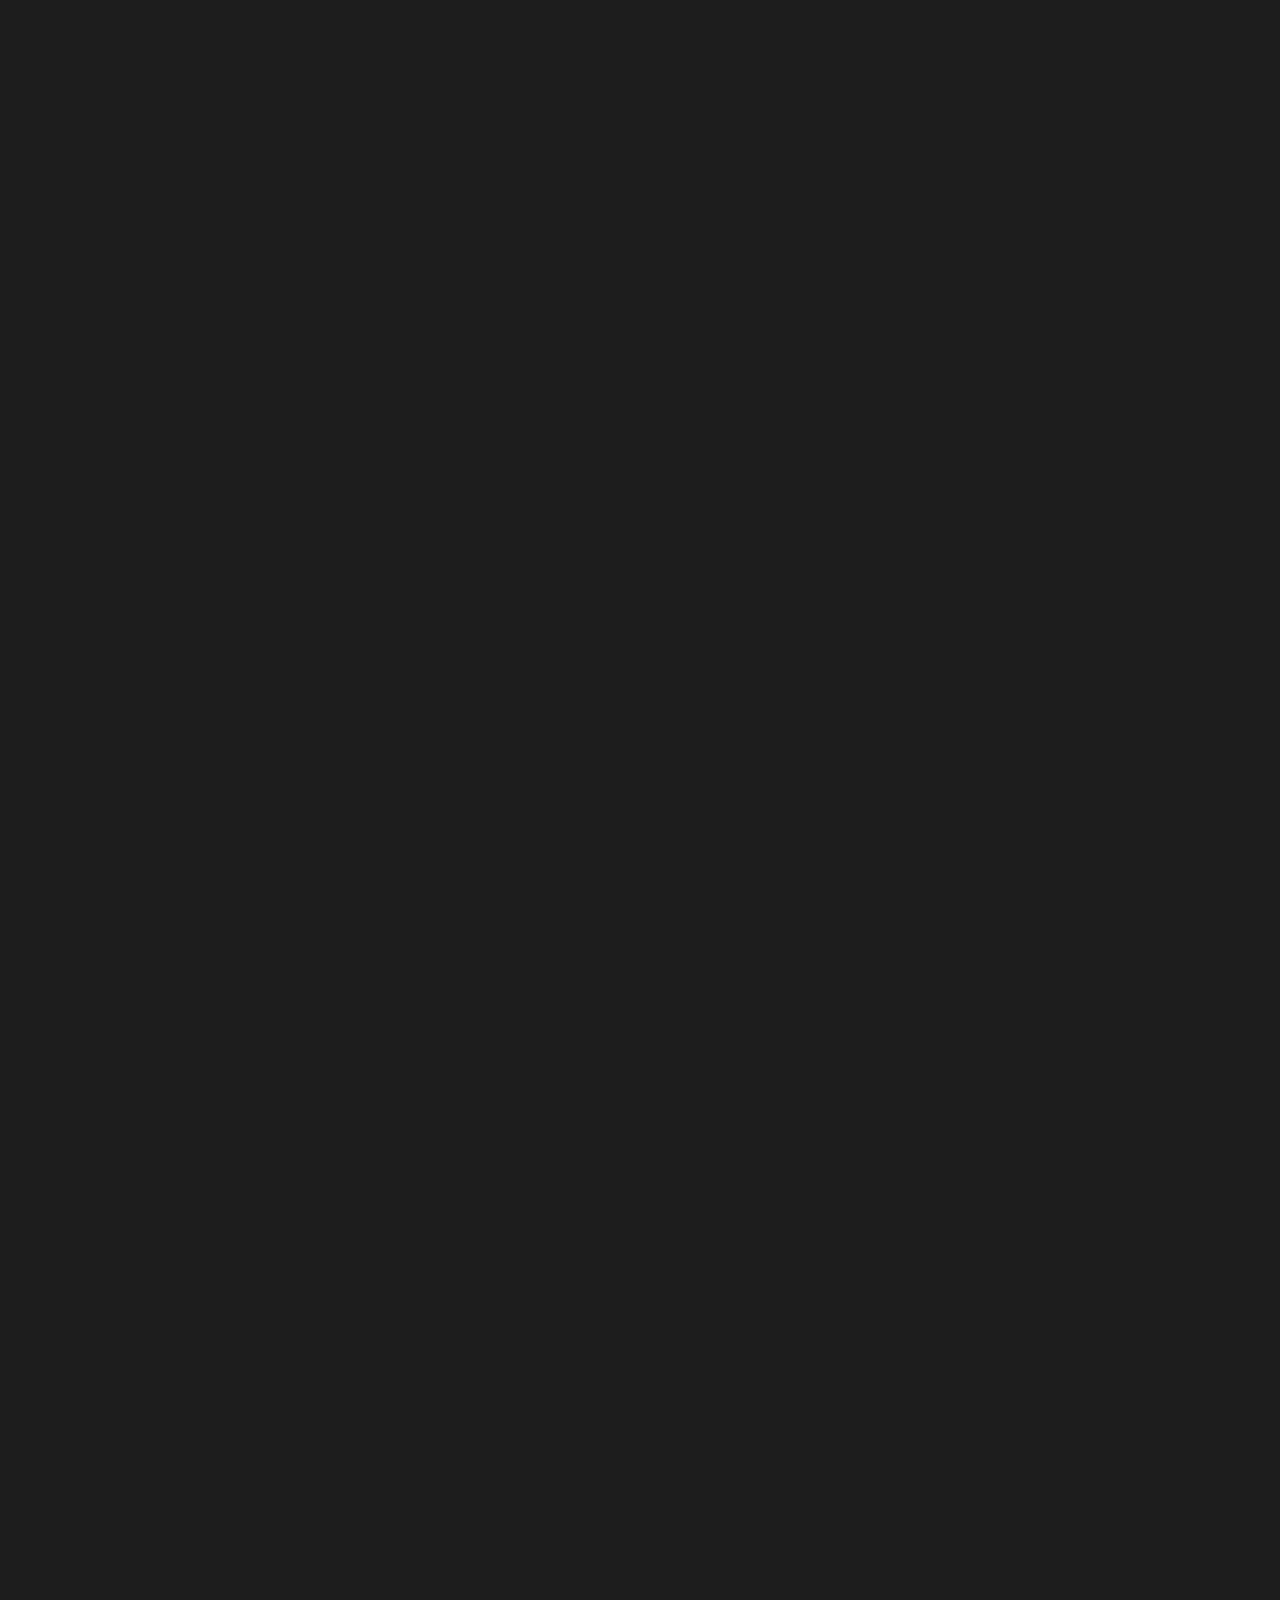
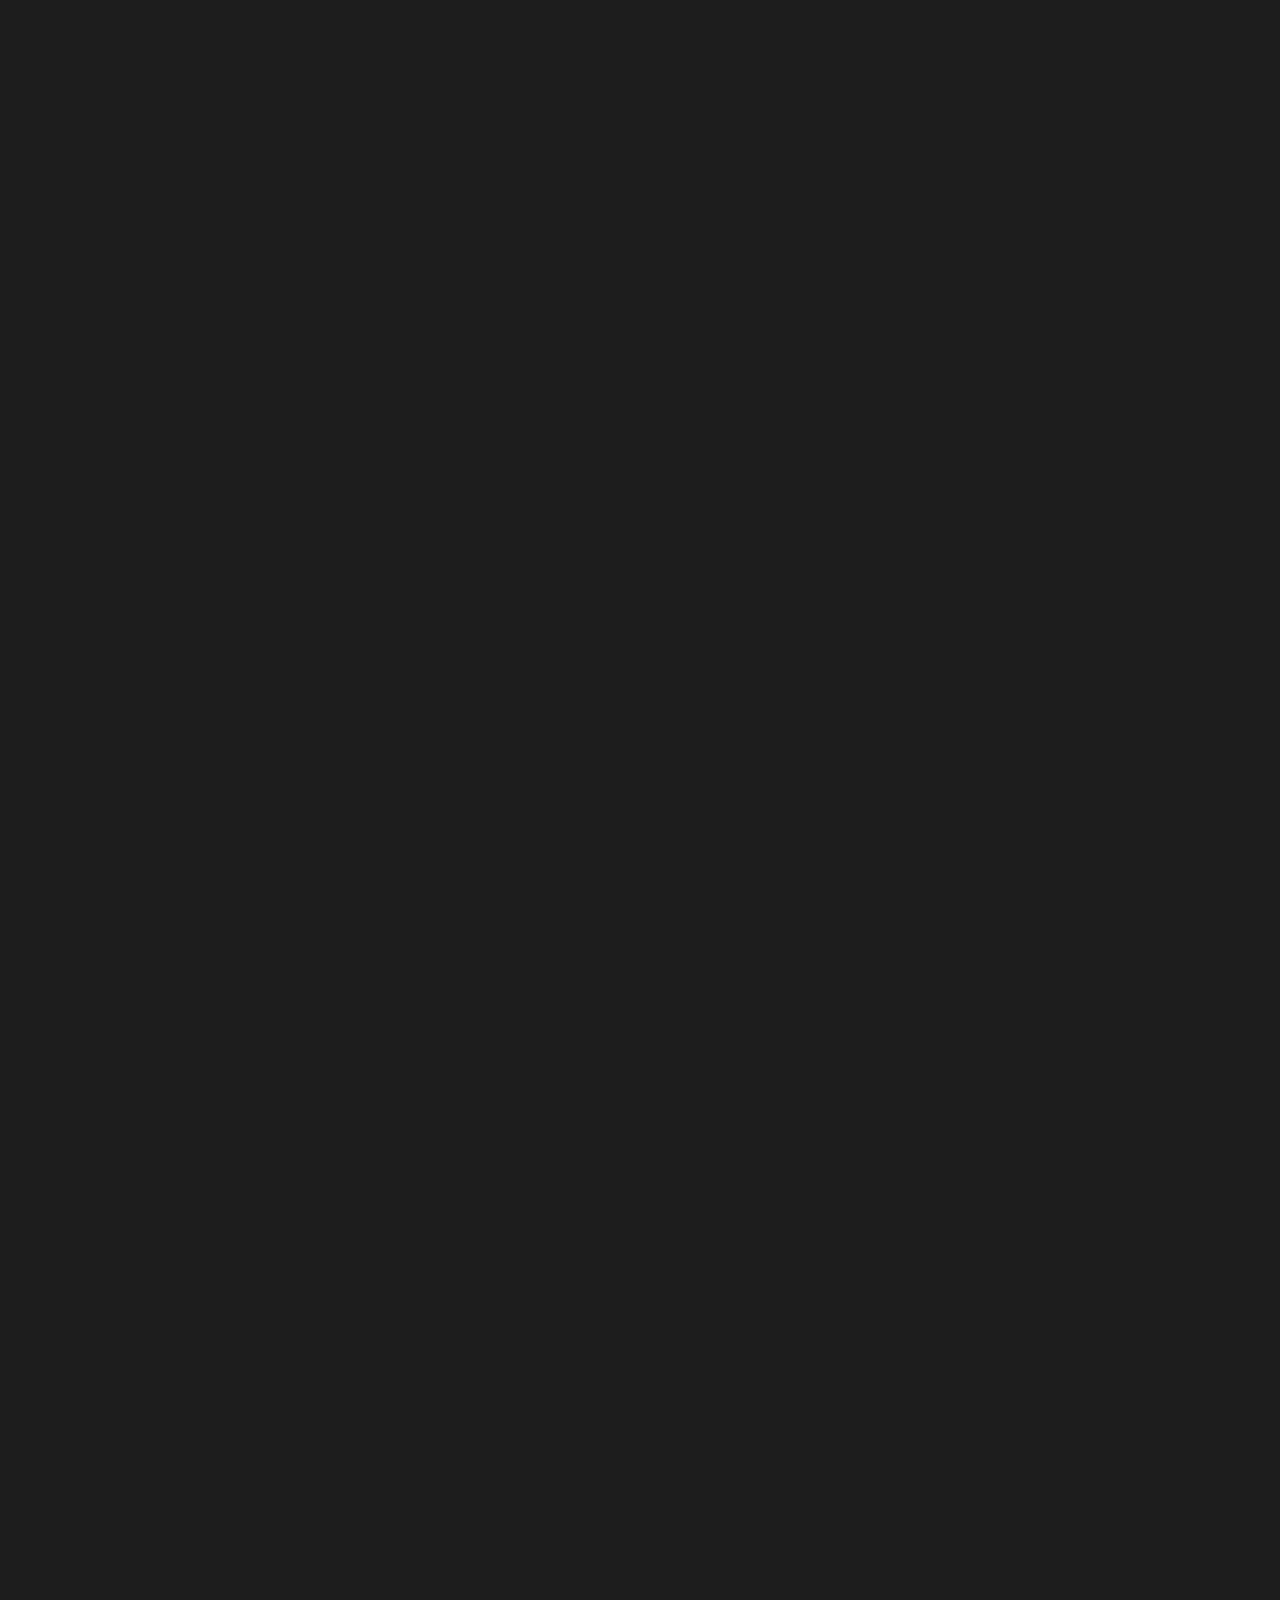
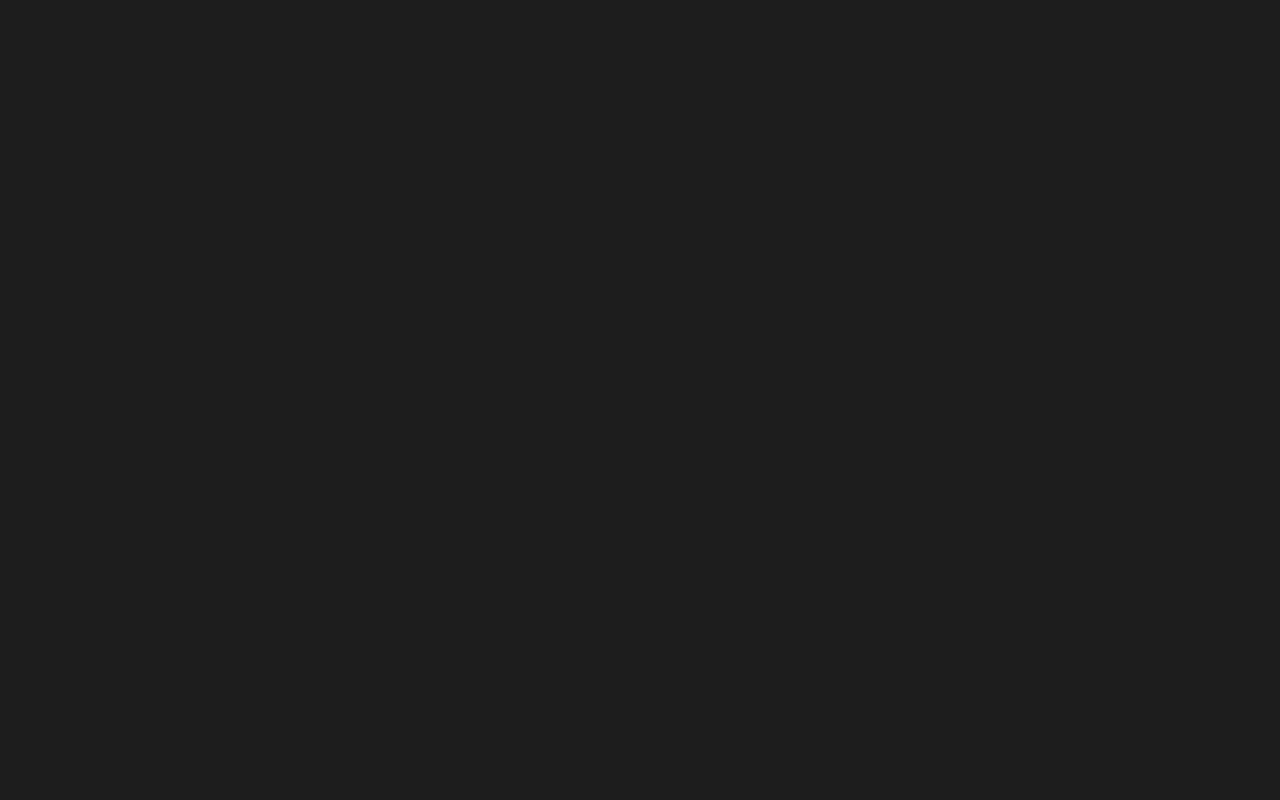
==== commit fde4fb78: "Team fixes" ====
--- a/fiweb/index.html
+++ b/fiweb/index.html
@@ -293,7 +293,7 @@
           <!-- begin of item -->
           <div class="item row justify-content-between">
             <!-- img-frame-normal demo -->
-            <div class="col-12 col-sm-6 col-md-4 center-vh">
+            <div class="col-12 col-sm-6 col-md-6 center-vh">
               <div class="section-content anim translateUp">
                 <div class="images text-center">
                   <div class="img-avatar-alpha">
@@ -323,7 +323,7 @@
             
           
             <!-- img-frame-normal demo -->
-            <div class="col-12 col-sm-6 col-md-4 center-vh">
+            <div class="col-12 col-sm-6 col-md-6 center-vh">
               <div class="section-content anim translateDown">
                 <div class="images text-center">
                   <div class="img-avatar-alpha">
@@ -350,7 +350,7 @@
             </div>
 
 
-            <div class="col-12 col-sm-6 col-md-4 center-vh">
+            <div class="col-12 col-sm-6 col-md-6 center-vh">
               <div class="section-content anim translateUp">
                 <div class="images text-center">
                   <div class="img-avatar-alpha">
@@ -376,7 +376,7 @@
               </div>
             </div>
 
-            <div class="col-12 col-sm-6 col-md-4 center-vh">
+            <div class="col-12 col-sm-6 col-md-6 center-vh">
               <div class="section-content anim translateUp">
                 <div class="images text-center">
                   <div class="img-avatar-alpha">
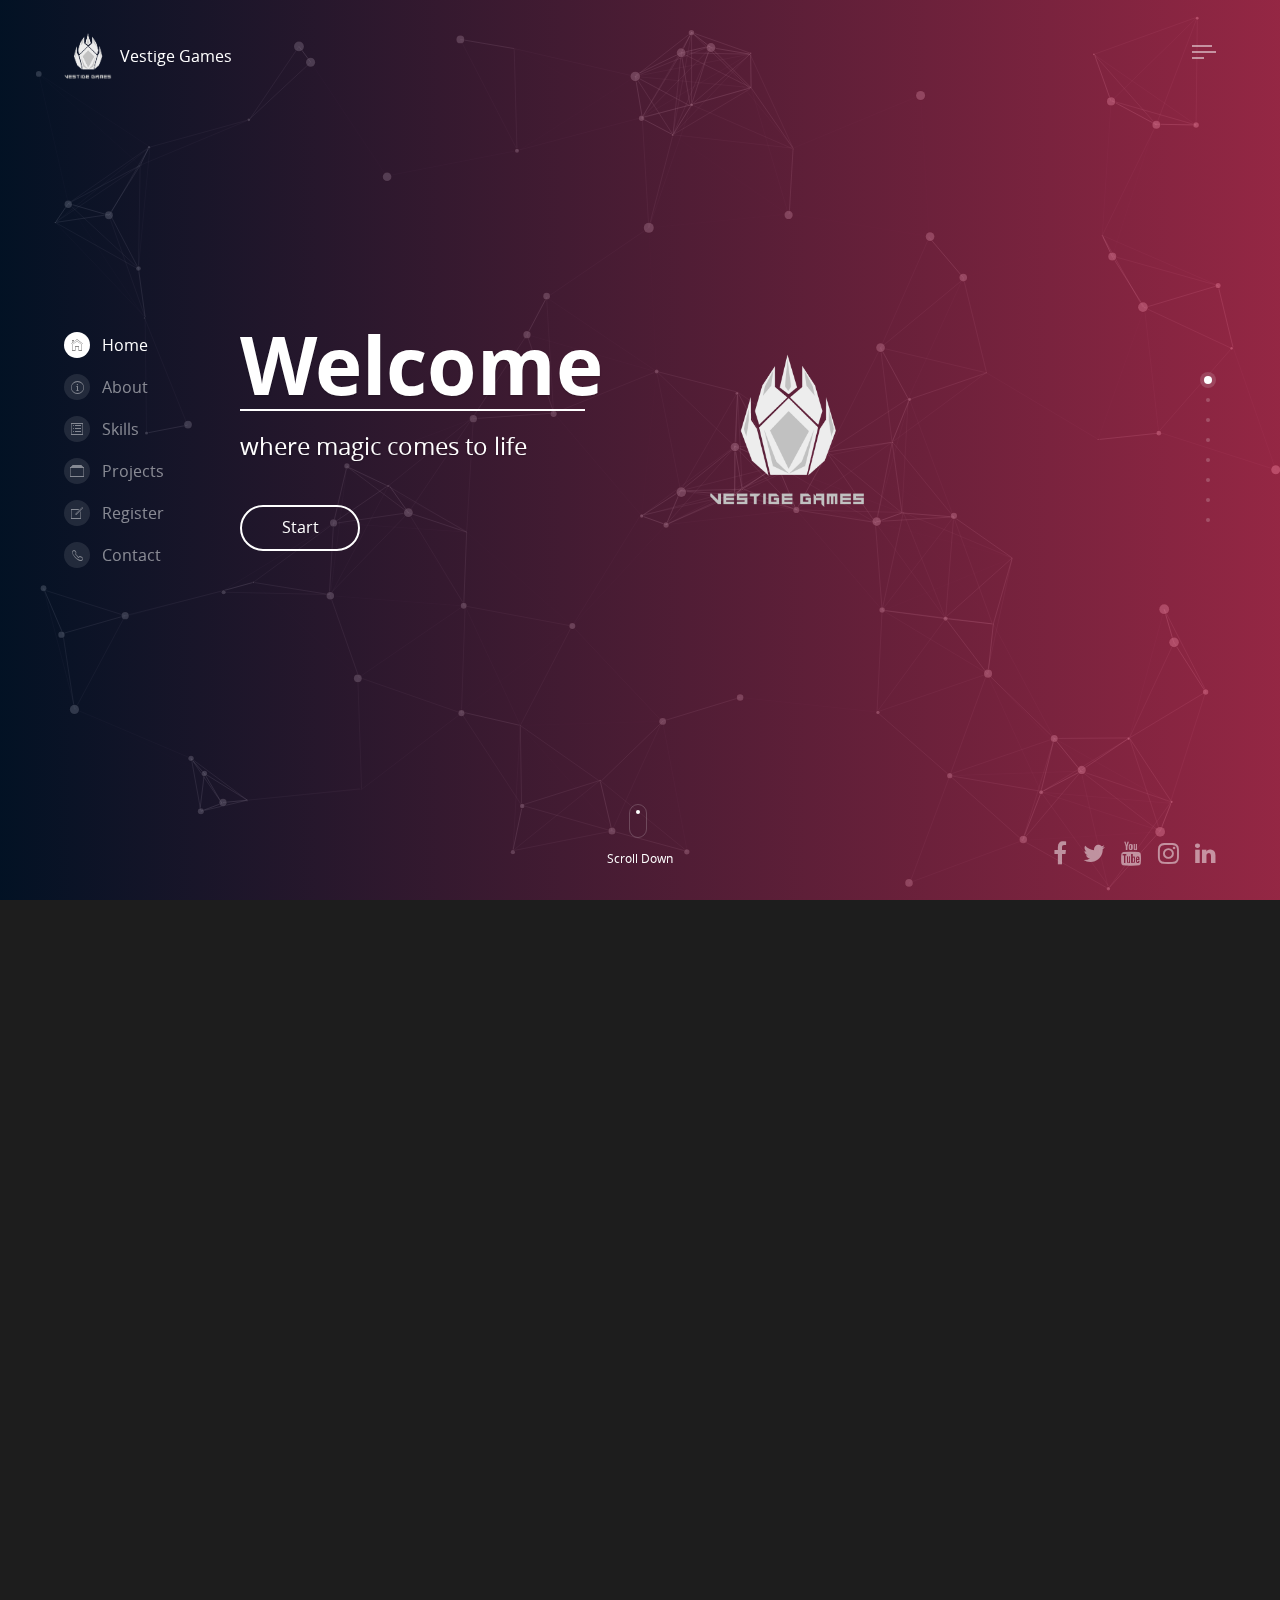
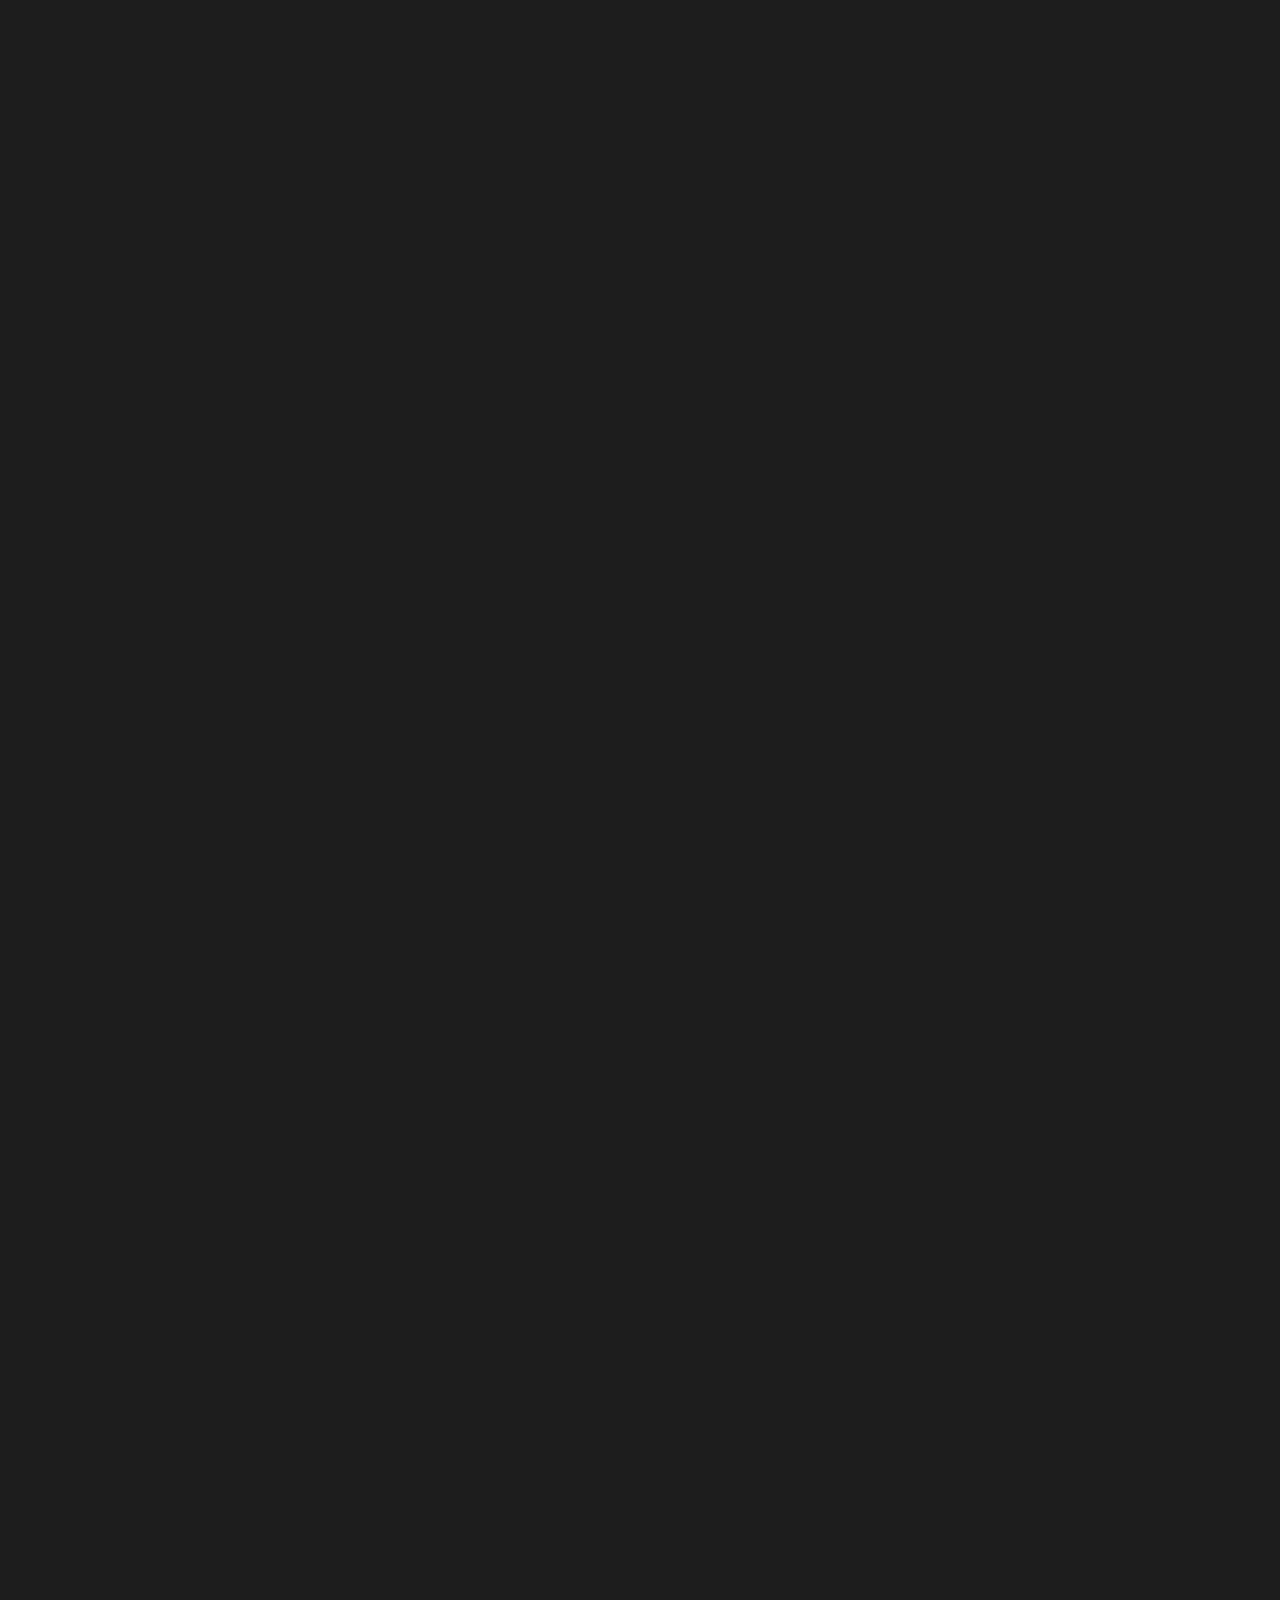
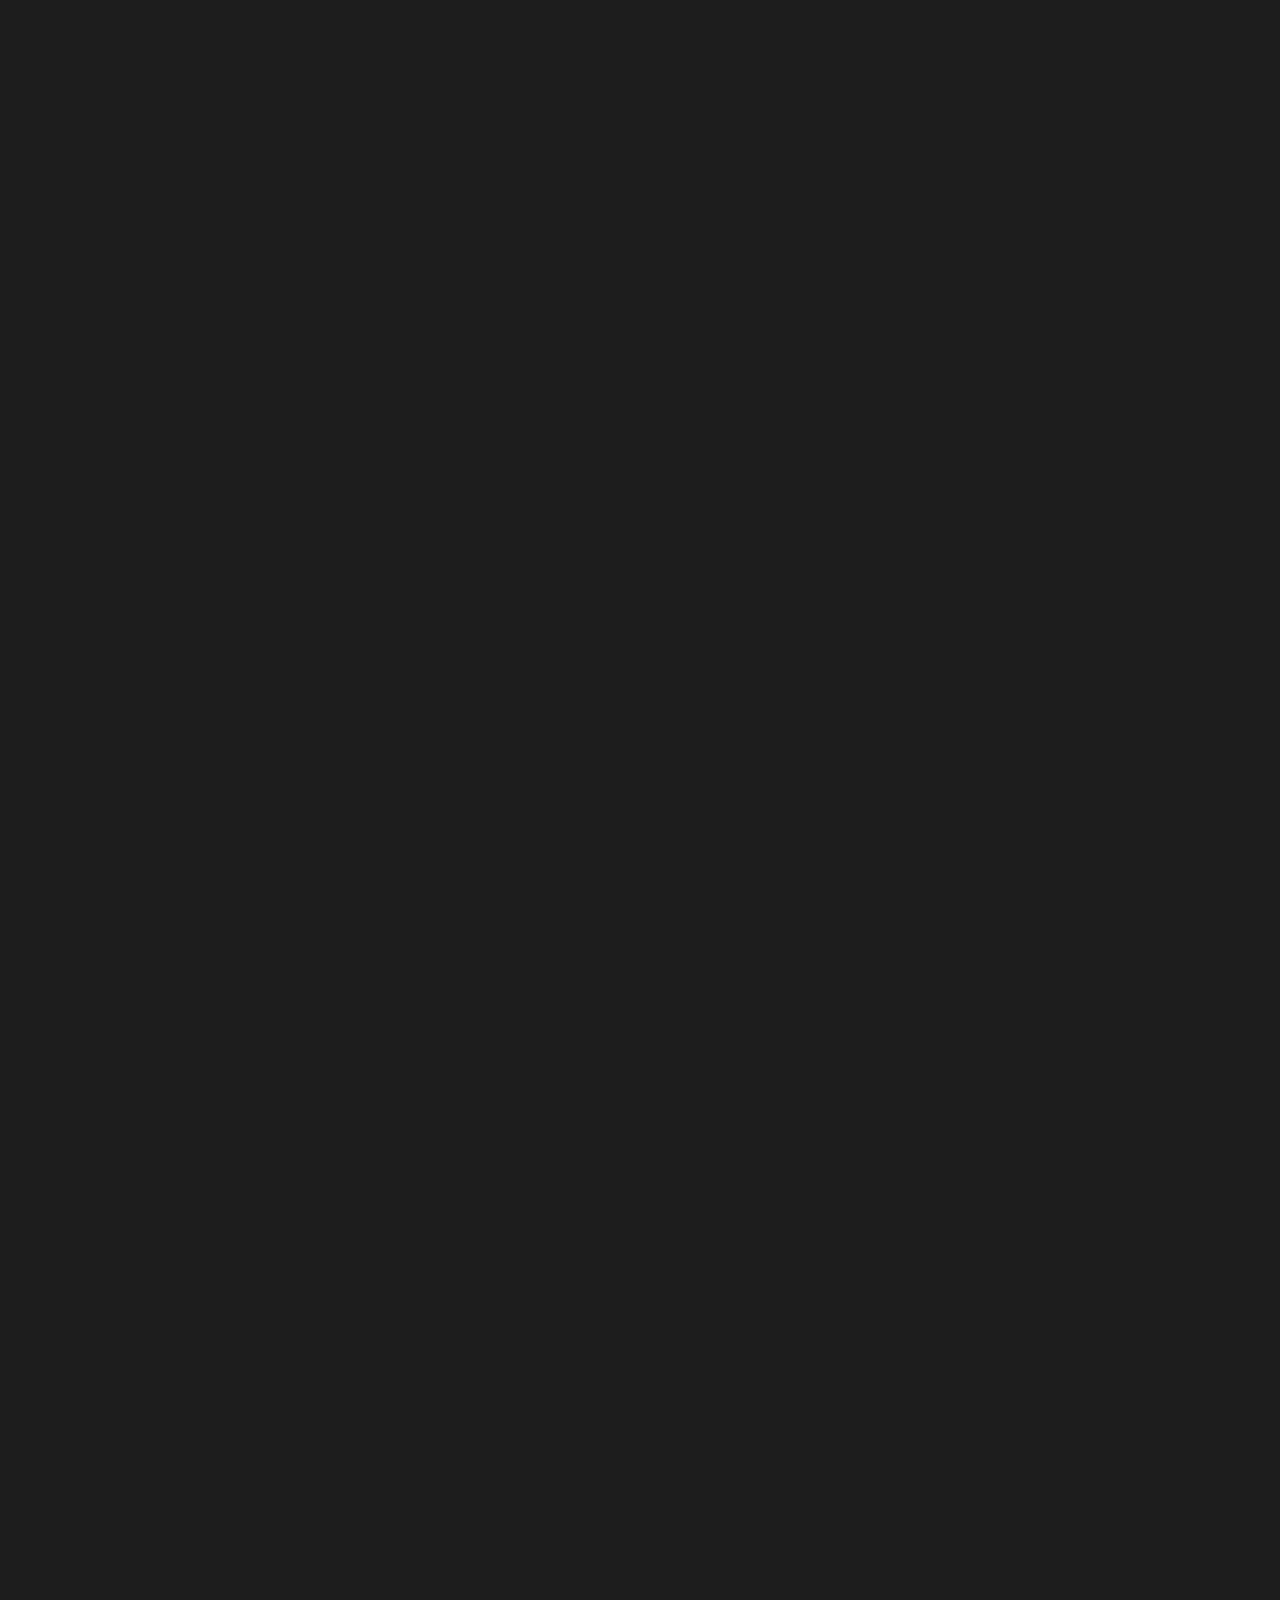
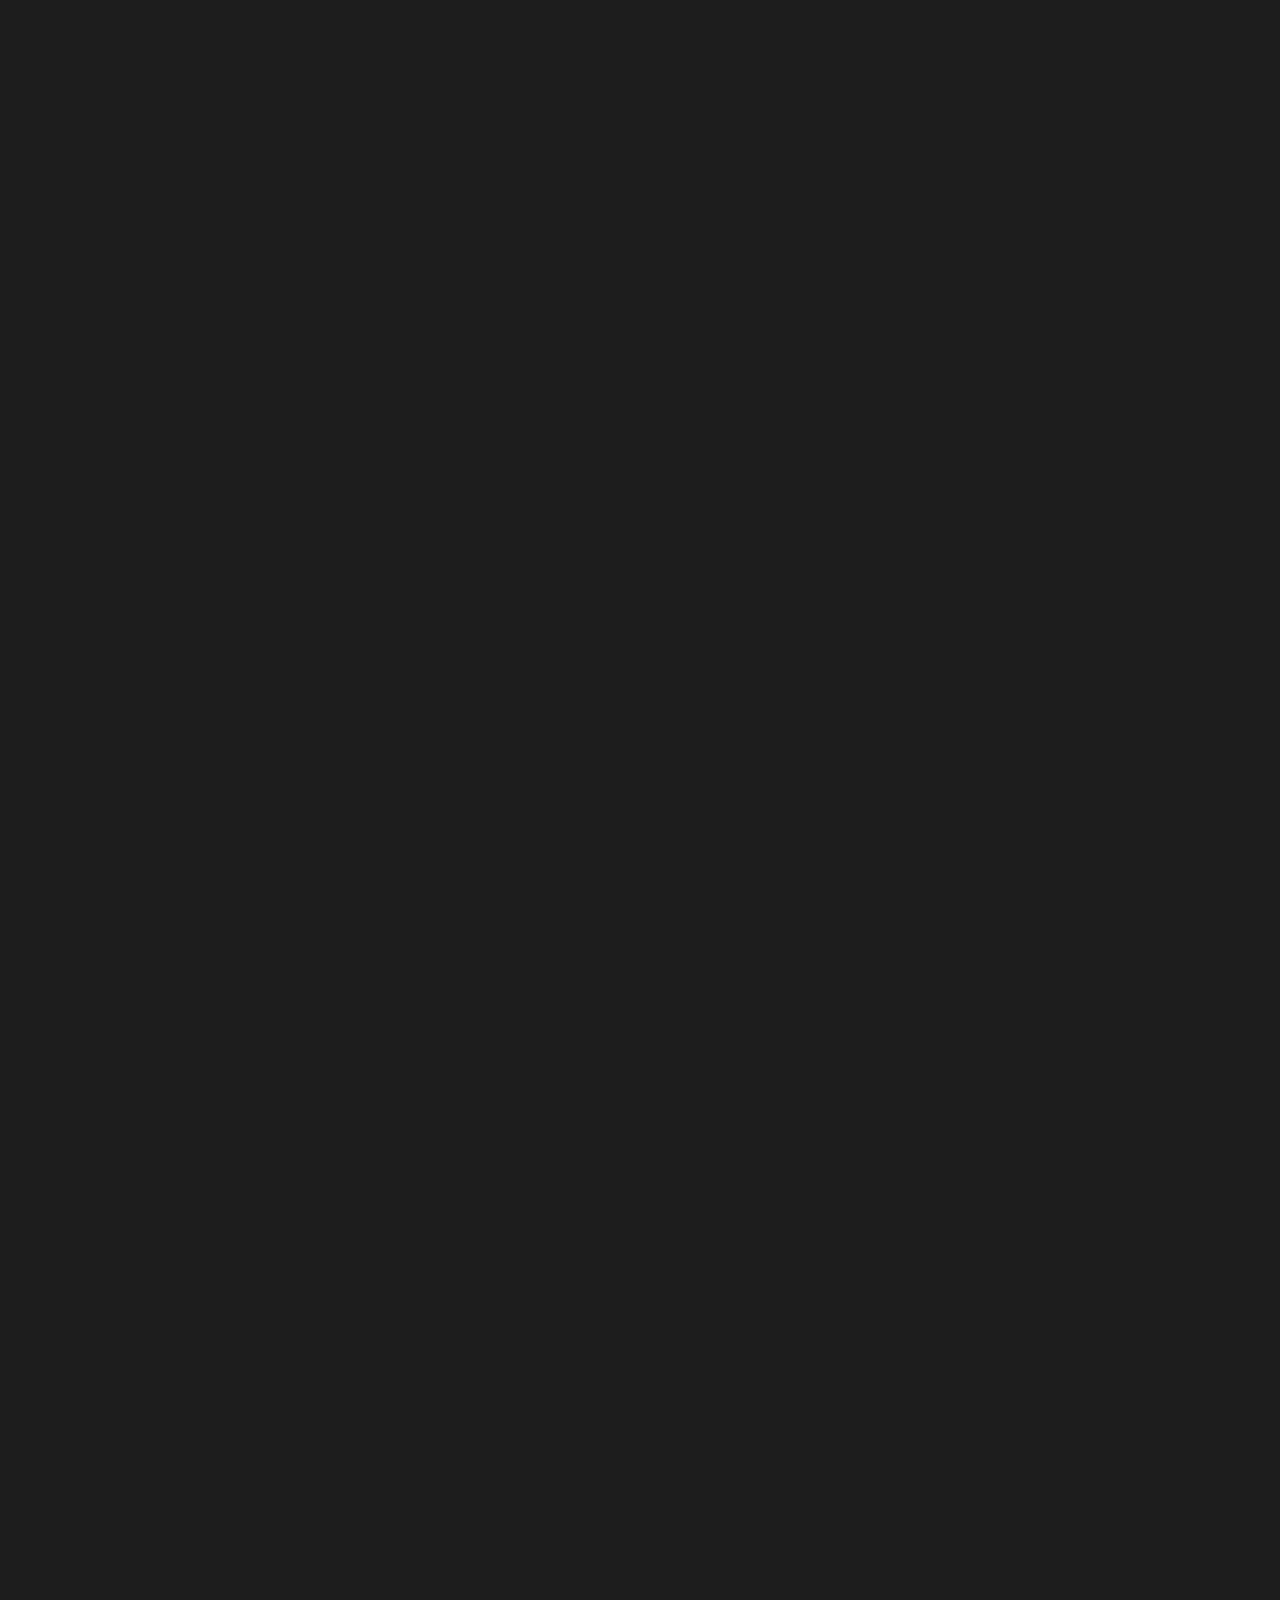
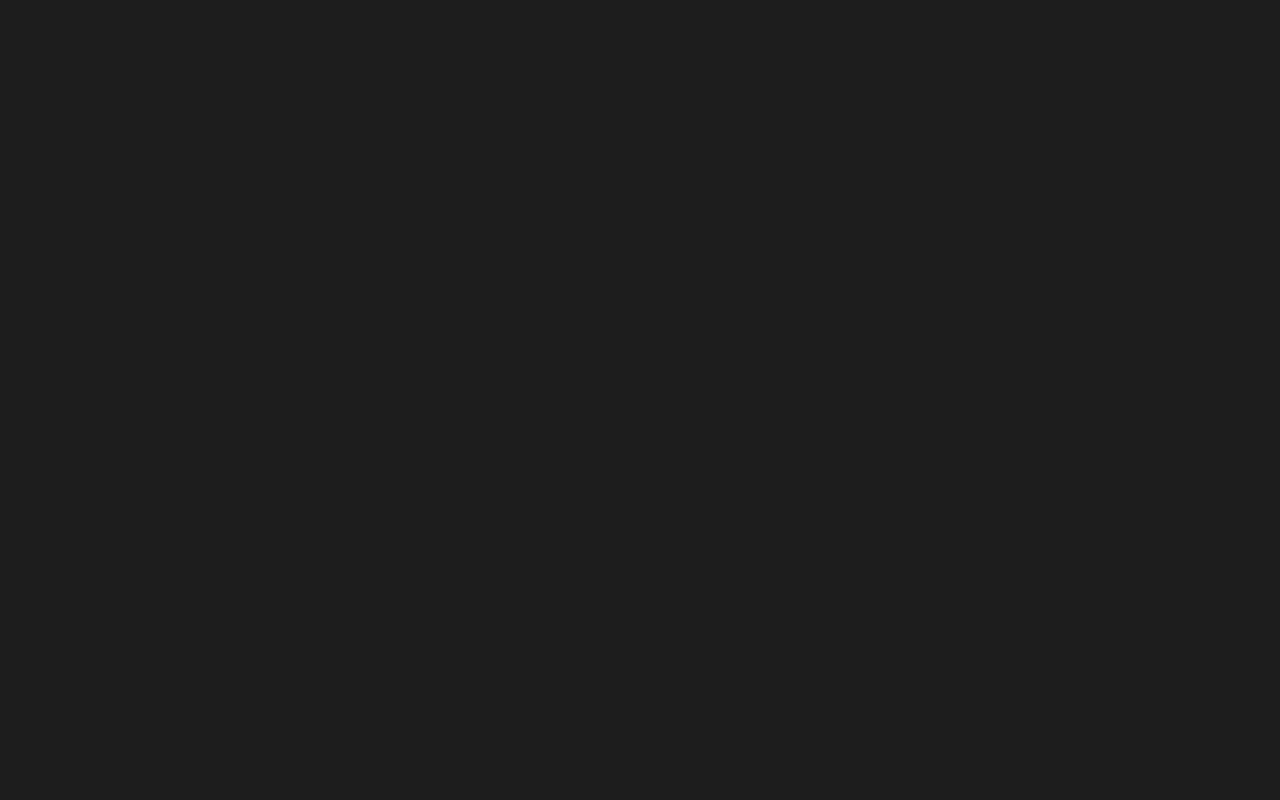
==== commit e809a97e: "Team update" ====
--- a/fiweb/index.html
+++ b/fiweb/index.html
@@ -294,7 +294,7 @@
           <div class="item row justify-content-between">
             <!-- img-frame-normal demo -->
             <div class="col-12 col-sm-6 col-md-6 center-vh">
-              <div class="section-content anim translateUp">
+              <div class="section-content anim translateUp fixTeam">
                 <div class="images text-center">
                   <div class="img-avatar-alpha">
                     <div class="img-1 shadow">
@@ -324,7 +324,7 @@
           
             <!-- img-frame-normal demo -->
             <div class="col-12 col-sm-6 col-md-6 center-vh">
-              <div class="section-content anim translateDown">
+              <div class="section-content anim translateDown fixTeam">
                 <div class="images text-center">
                   <div class="img-avatar-alpha">
                     <div class="img-1 shadow">
@@ -351,7 +351,7 @@
 
 
             <div class="col-12 col-sm-6 col-md-6 center-vh">
-              <div class="section-content anim translateUp">
+              <div class="section-content anim translateUp fixTeam">
                 <div class="images text-center">
                   <div class="img-avatar-alpha">
                     <div class="img-1 shadow">
@@ -377,7 +377,7 @@
             </div>
 
             <div class="col-12 col-sm-6 col-md-6 center-vh">
-              <div class="section-content anim translateUp">
+              <div class="section-content anim translateUp fixTeam">
                 <div class="images text-center">
                   <div class="img-avatar-alpha">
                     <div class="img-1 shadow">
--- a/fiweb/css/main.css
+++ b/fiweb/css/main.css
@@ -4655,6 +4655,9 @@
 .text-black {
   color: #1d1d1d !important; }
 
+.fixTeam{
+  max-width: 50% !important;
+}
 /* Add your responsiveness hook here  */
 /* ipad and tablet */
 /* ipad and tablet */
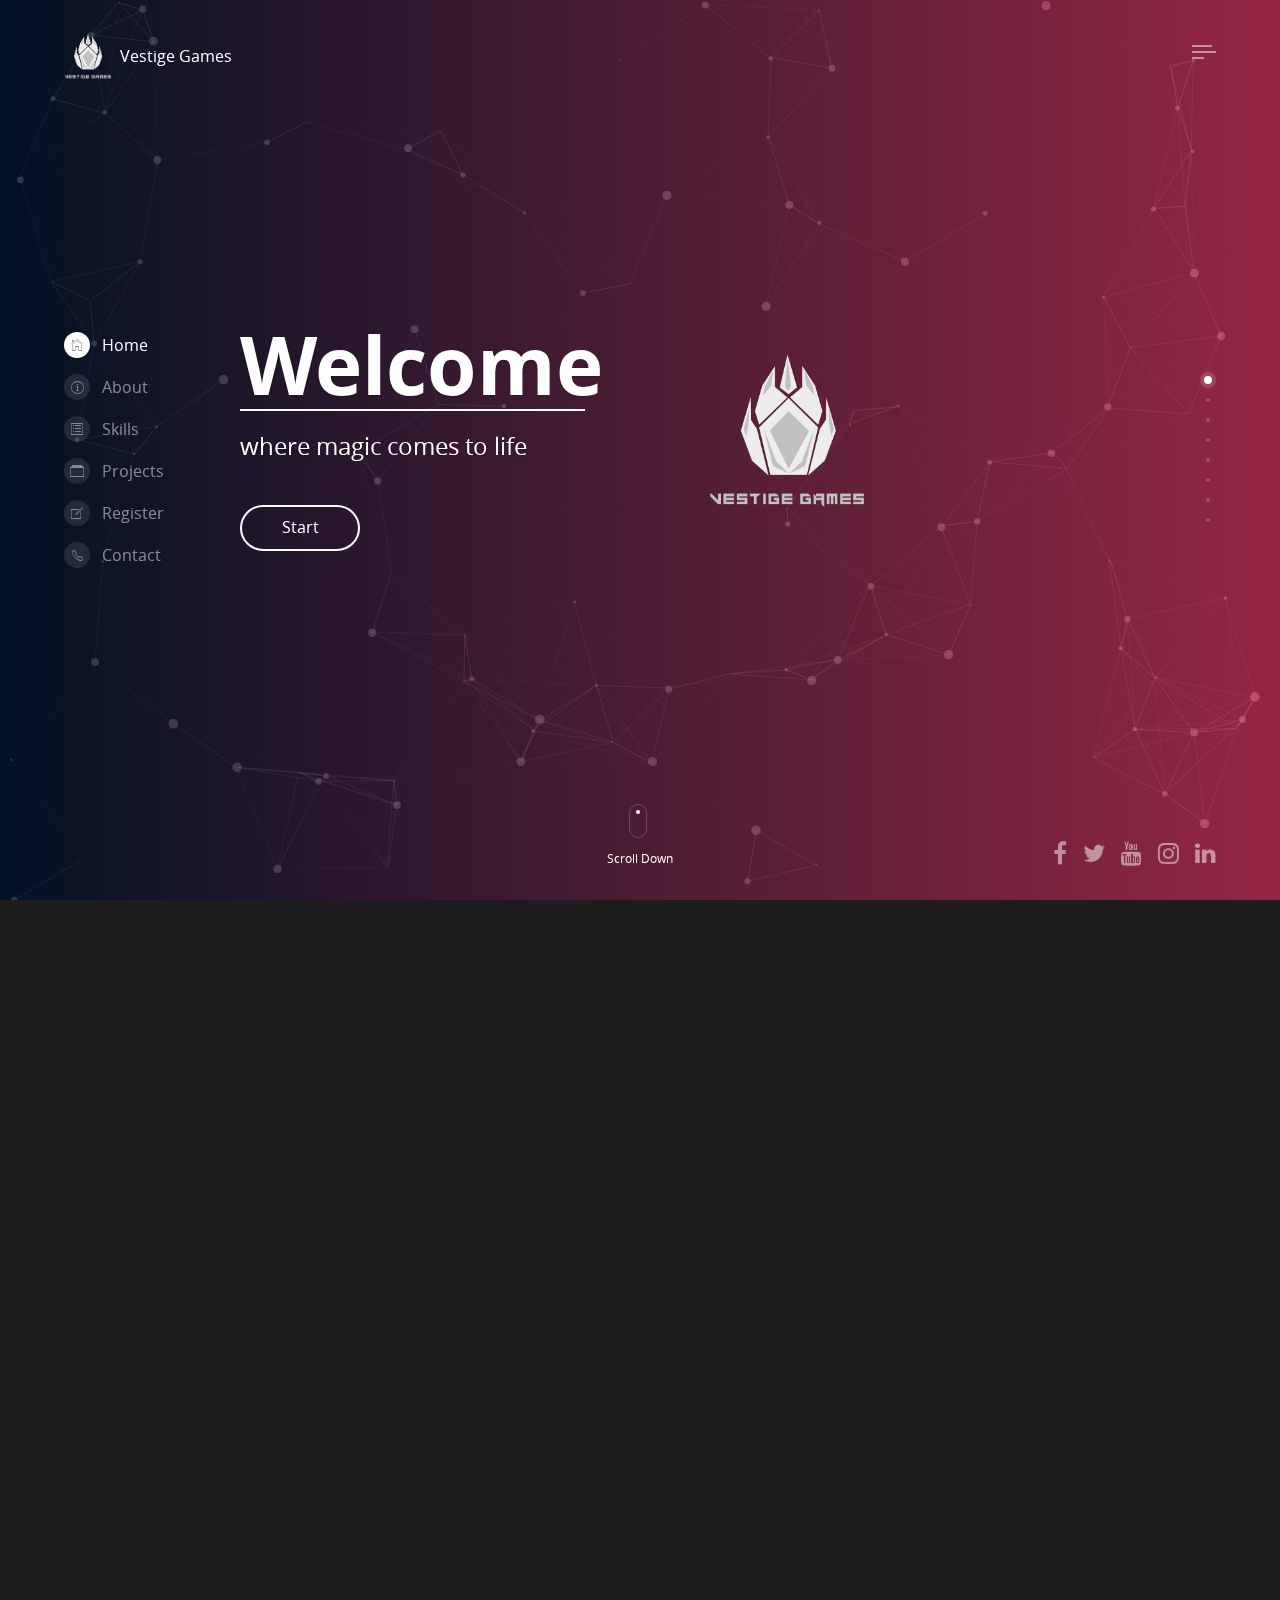
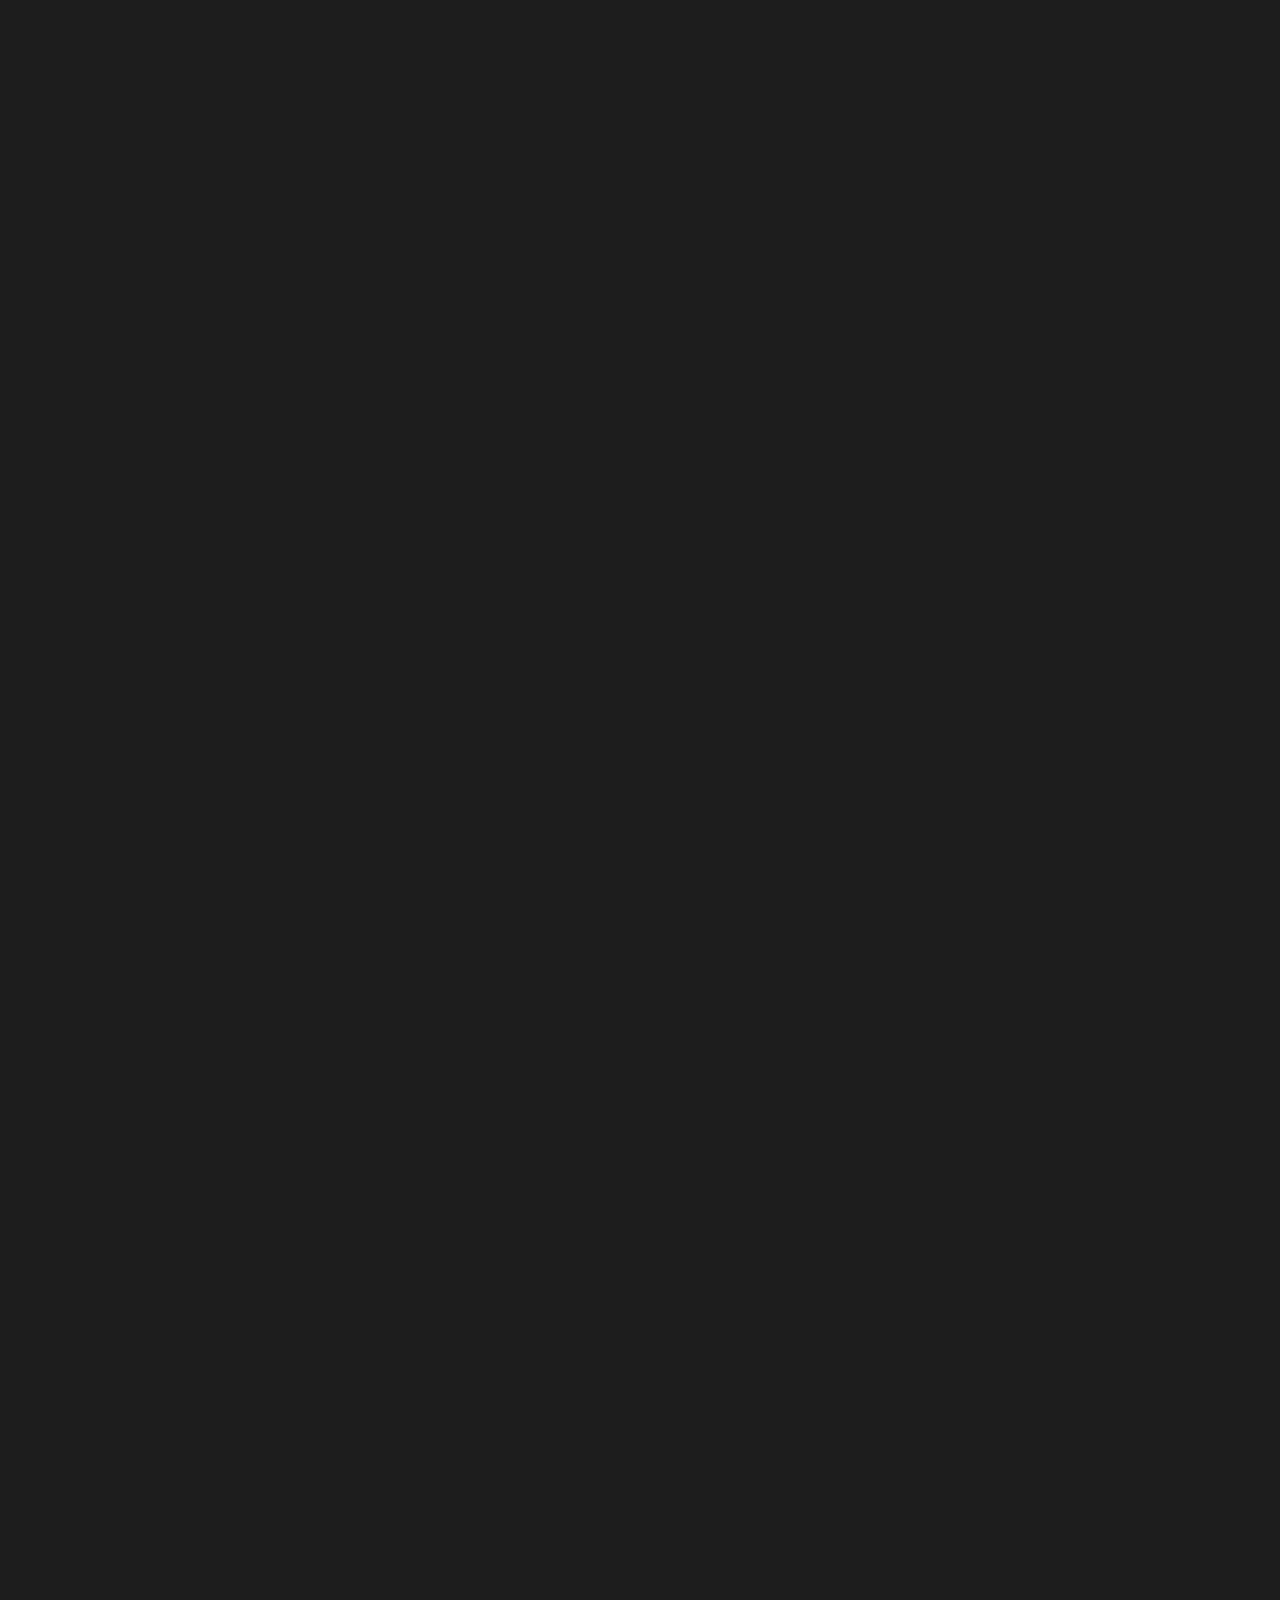
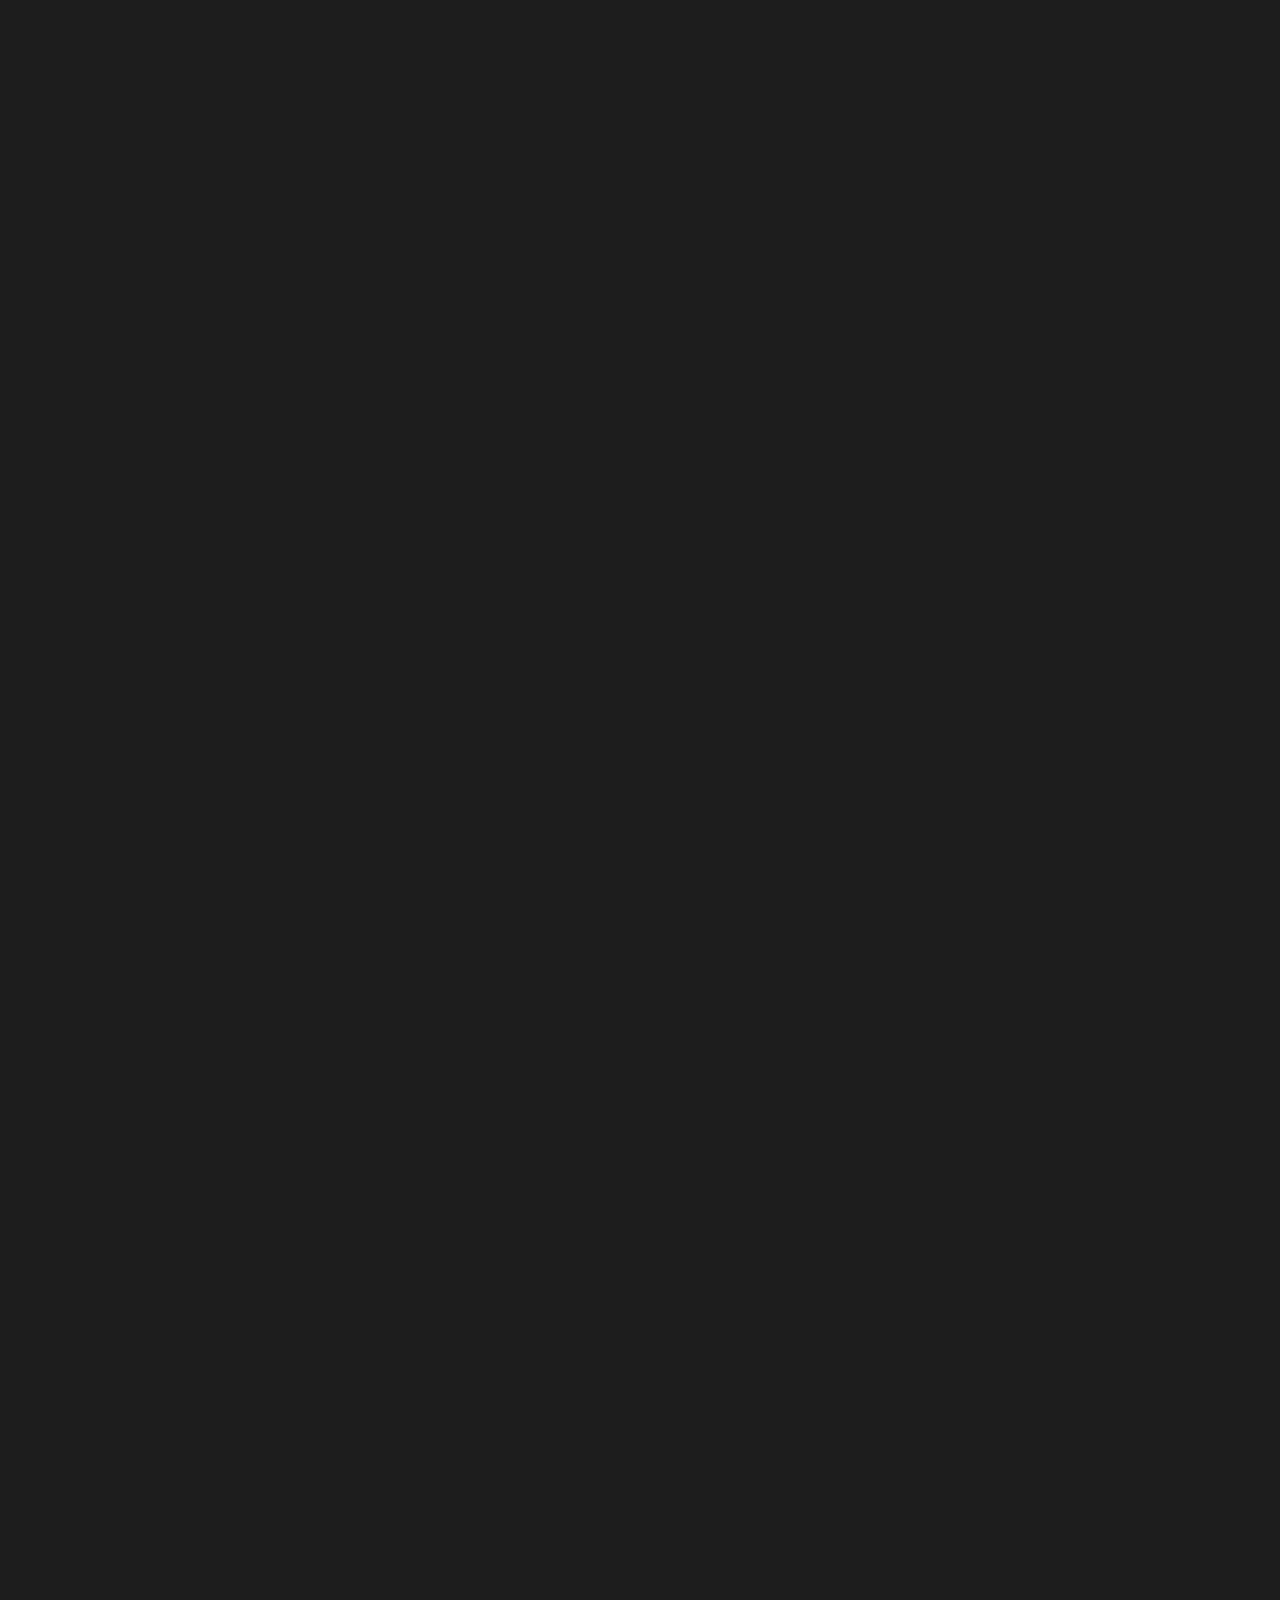
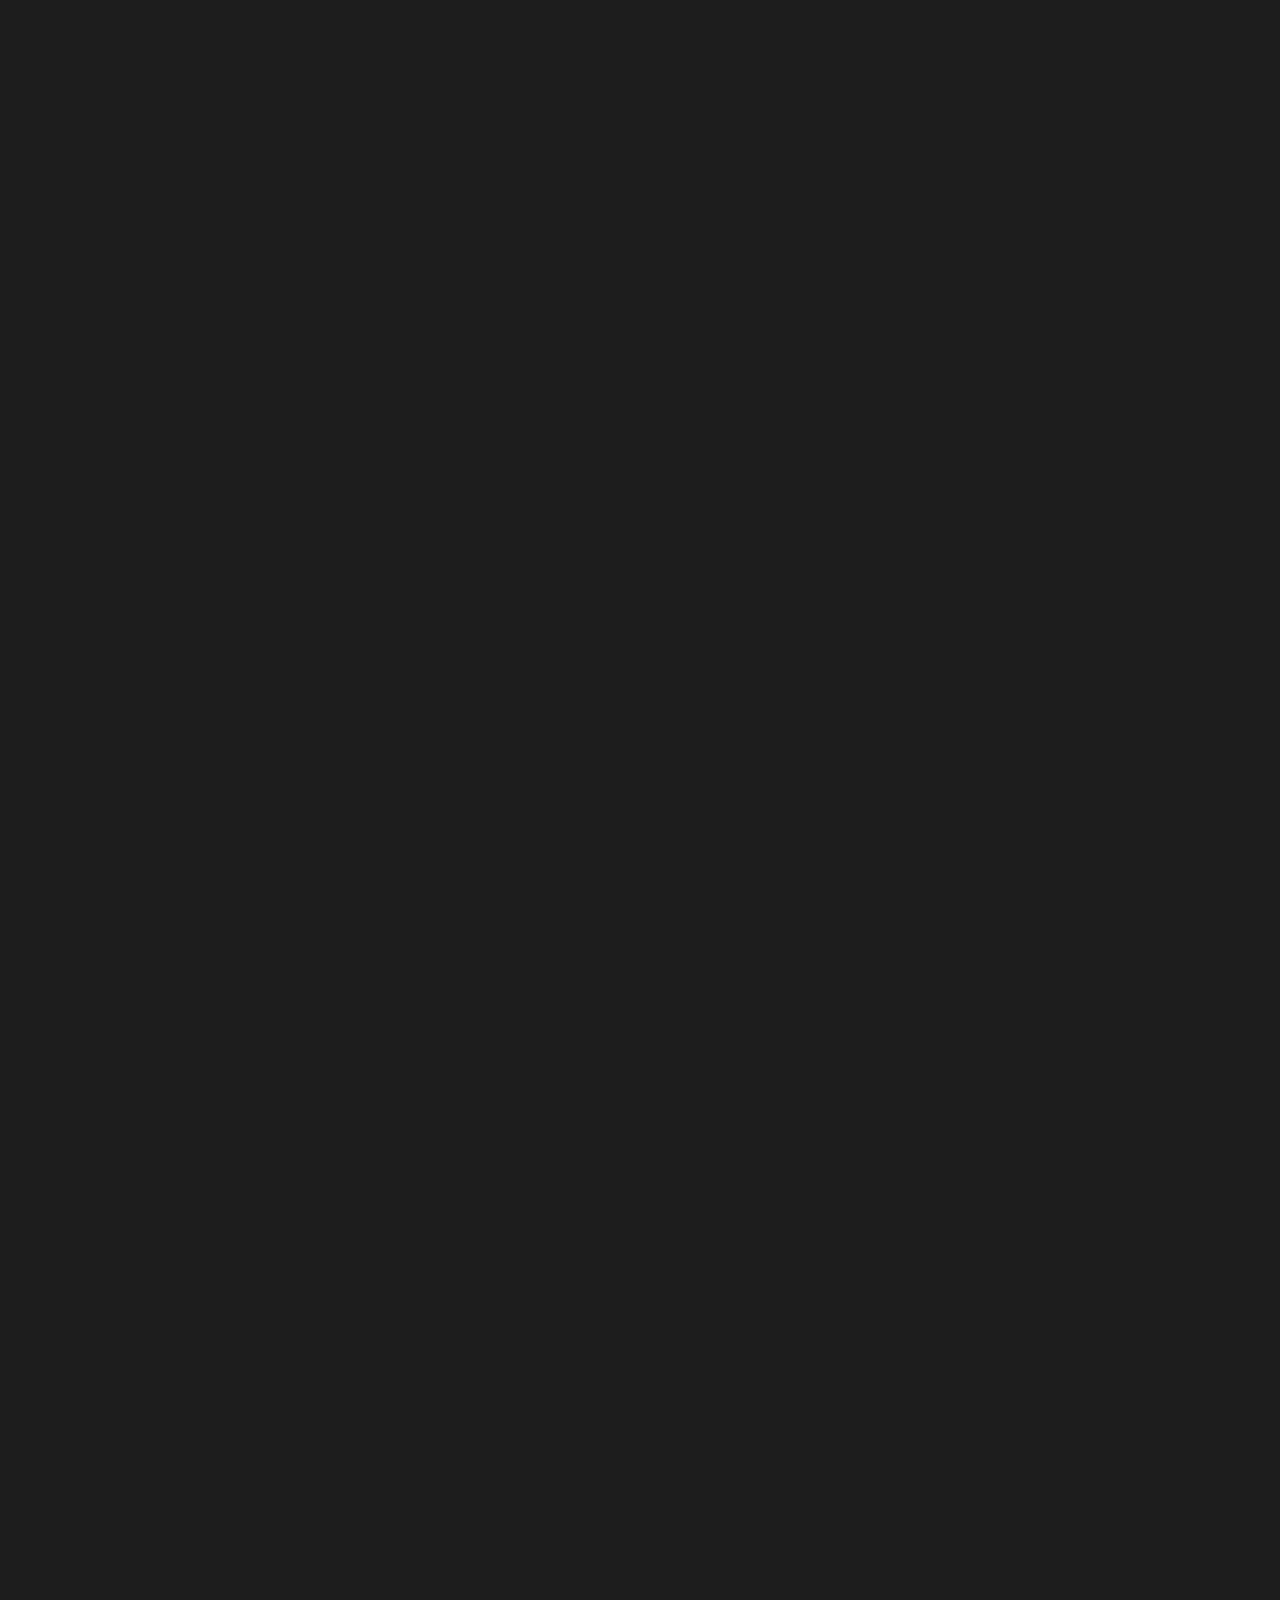
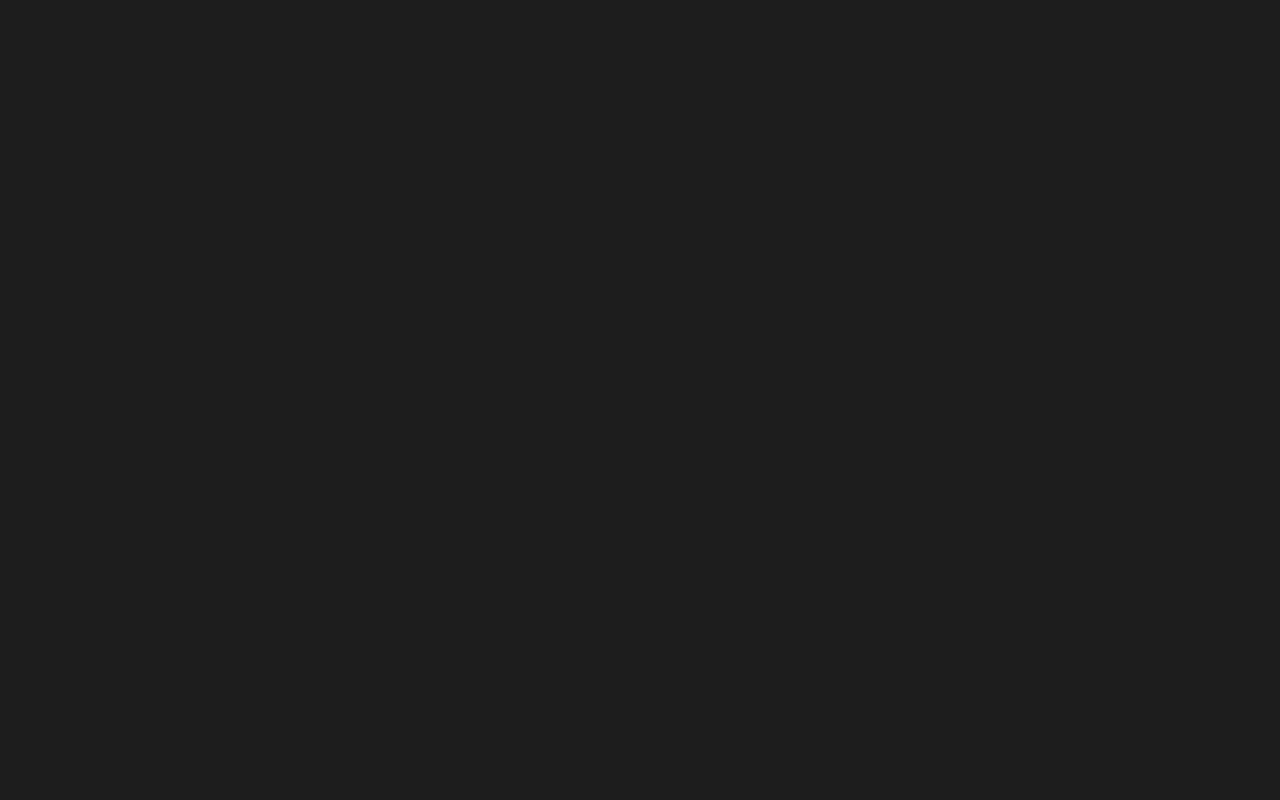
==== commit 4150accc: "images update" ====
--- a/fiweb/index.html
+++ b/fiweb/index.html
@@ -591,7 +591,7 @@
               <li class="slide-item swiper-slide">
                 <div class="item-wrapper">
                   <div class="illustr">
-                    <img src="img/items/img-sample2-small.jpg" alt="Image" class="img">
+                    <a href="https://store.steampowered.com/app/865370/El_Hincha__El_Videojuego/?l=spanish" target="_blank"><img src="img/items/img-sample2-small.jpg" alt="Image" class="img"></a>
                   </div>
                   <!--><a class="legend" href="item.html#project_url">-->
                   <a class="legend" href="#">
@@ -620,7 +620,7 @@
               <li class="slide-item swiper-slide">
                 <div class="item-wrapper">
                   <div class="illustr">
-                    <img src="img/items/img-sample4-small.jpg" alt="Image" class="img">
+                    <a href="https://fundacionbbvaperudigital.pe/cuentos/boleto-ganador/" target="_blank"><img src="img/items/img-sample4-small.jpg" alt="Image" class="img"></a>
                   </div>
                   <a class="legend" href="#">
                     <!--
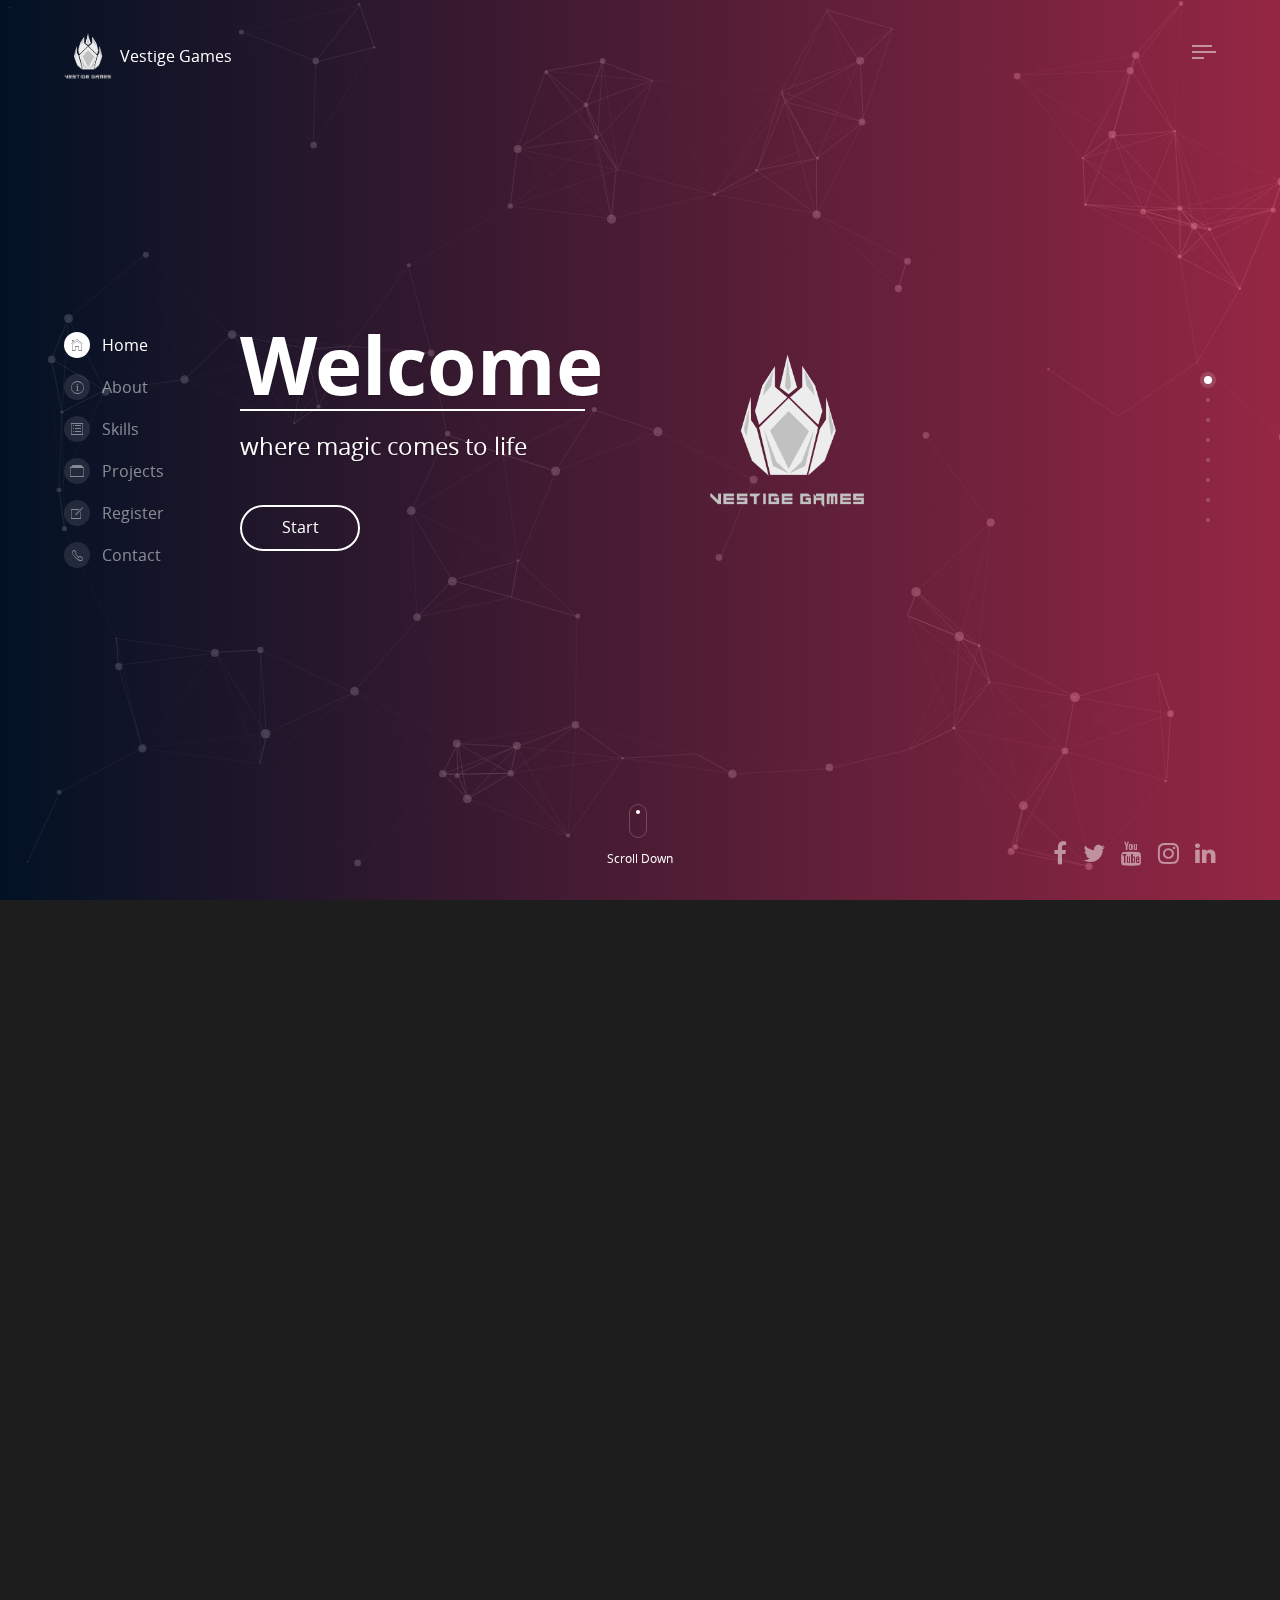
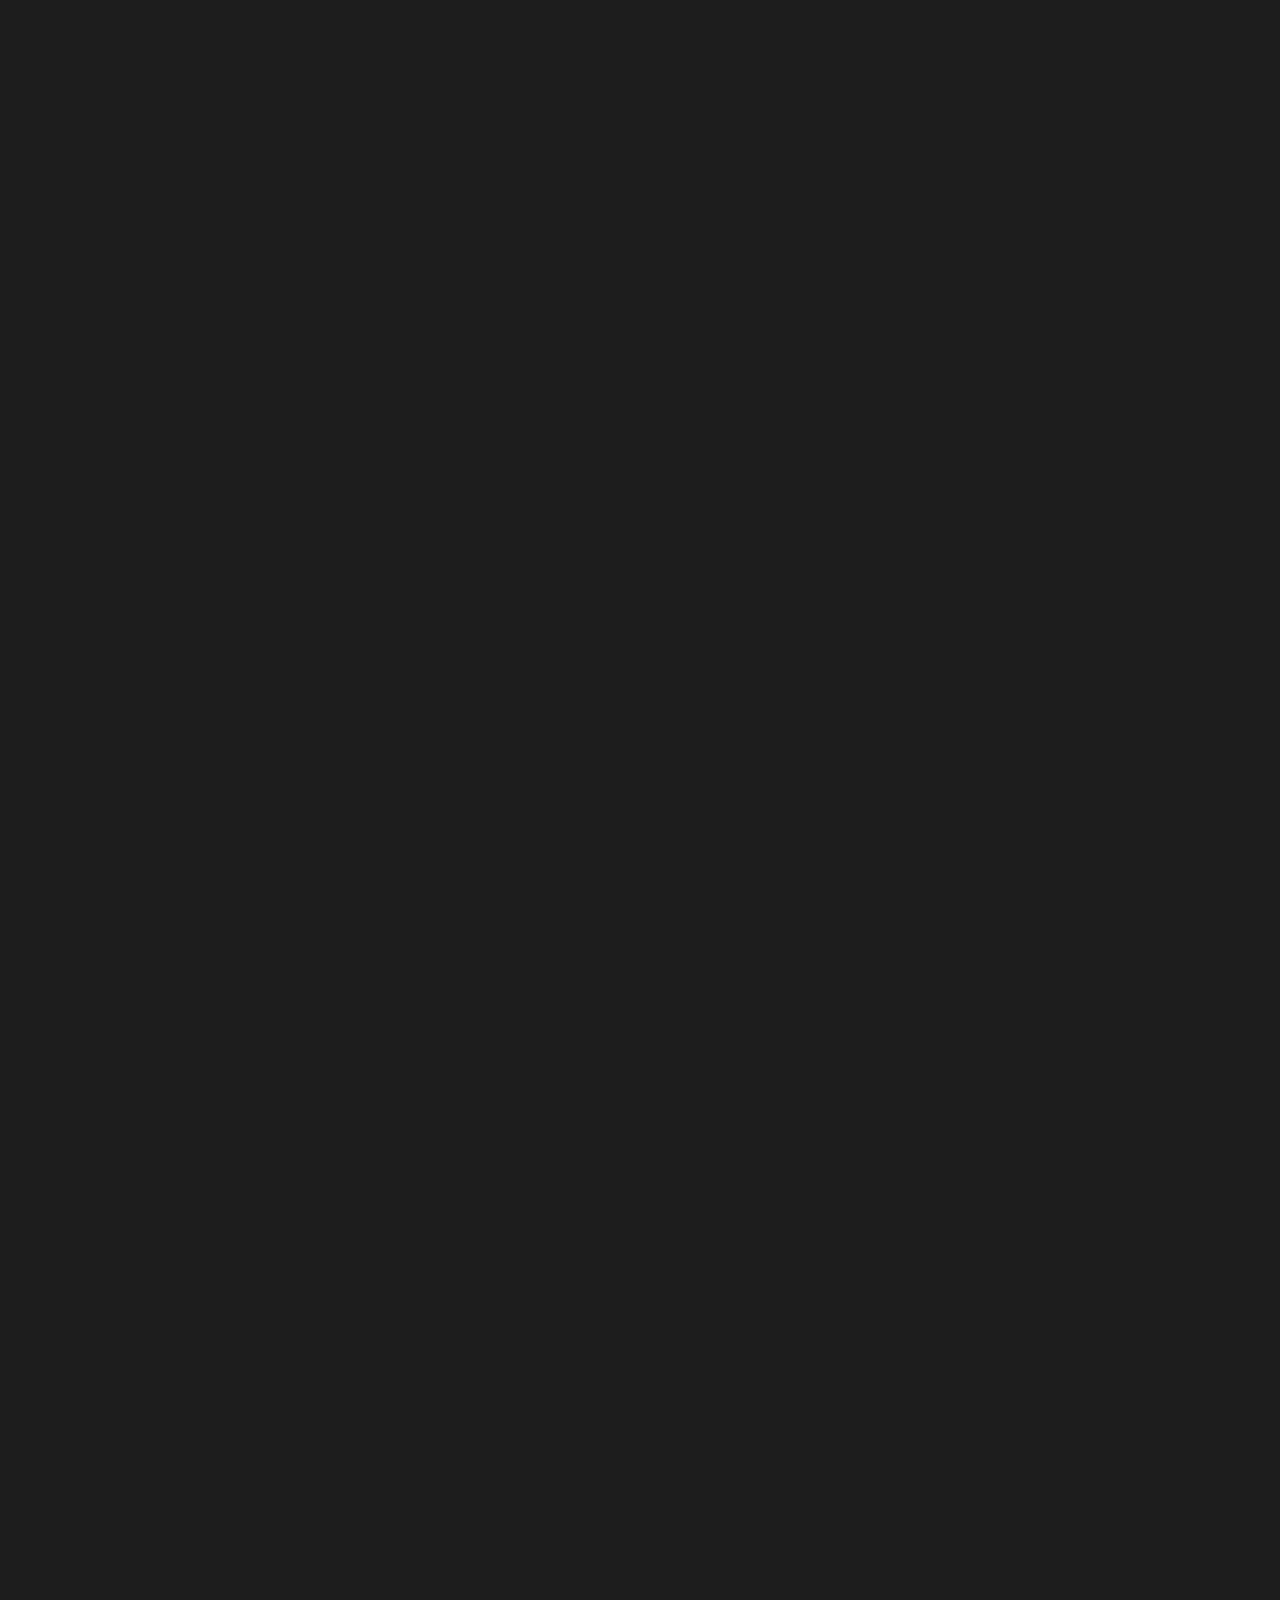
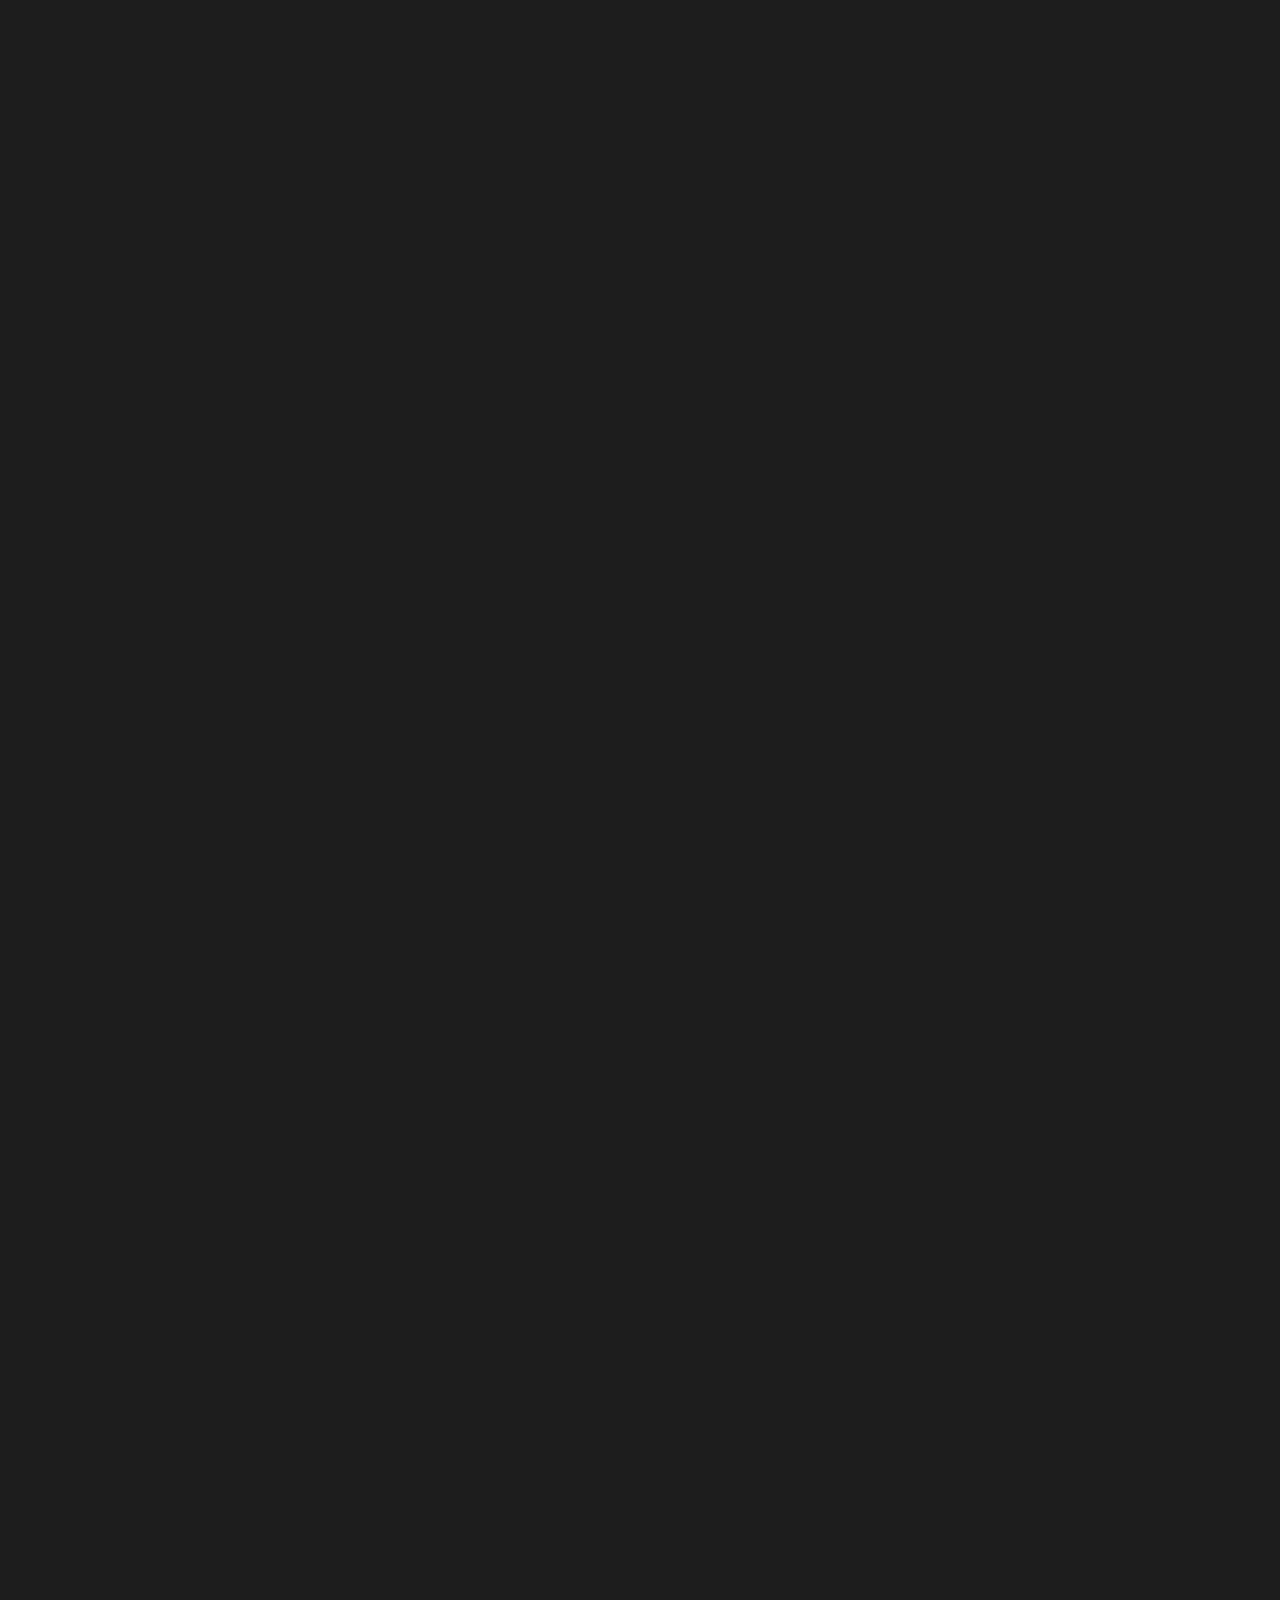
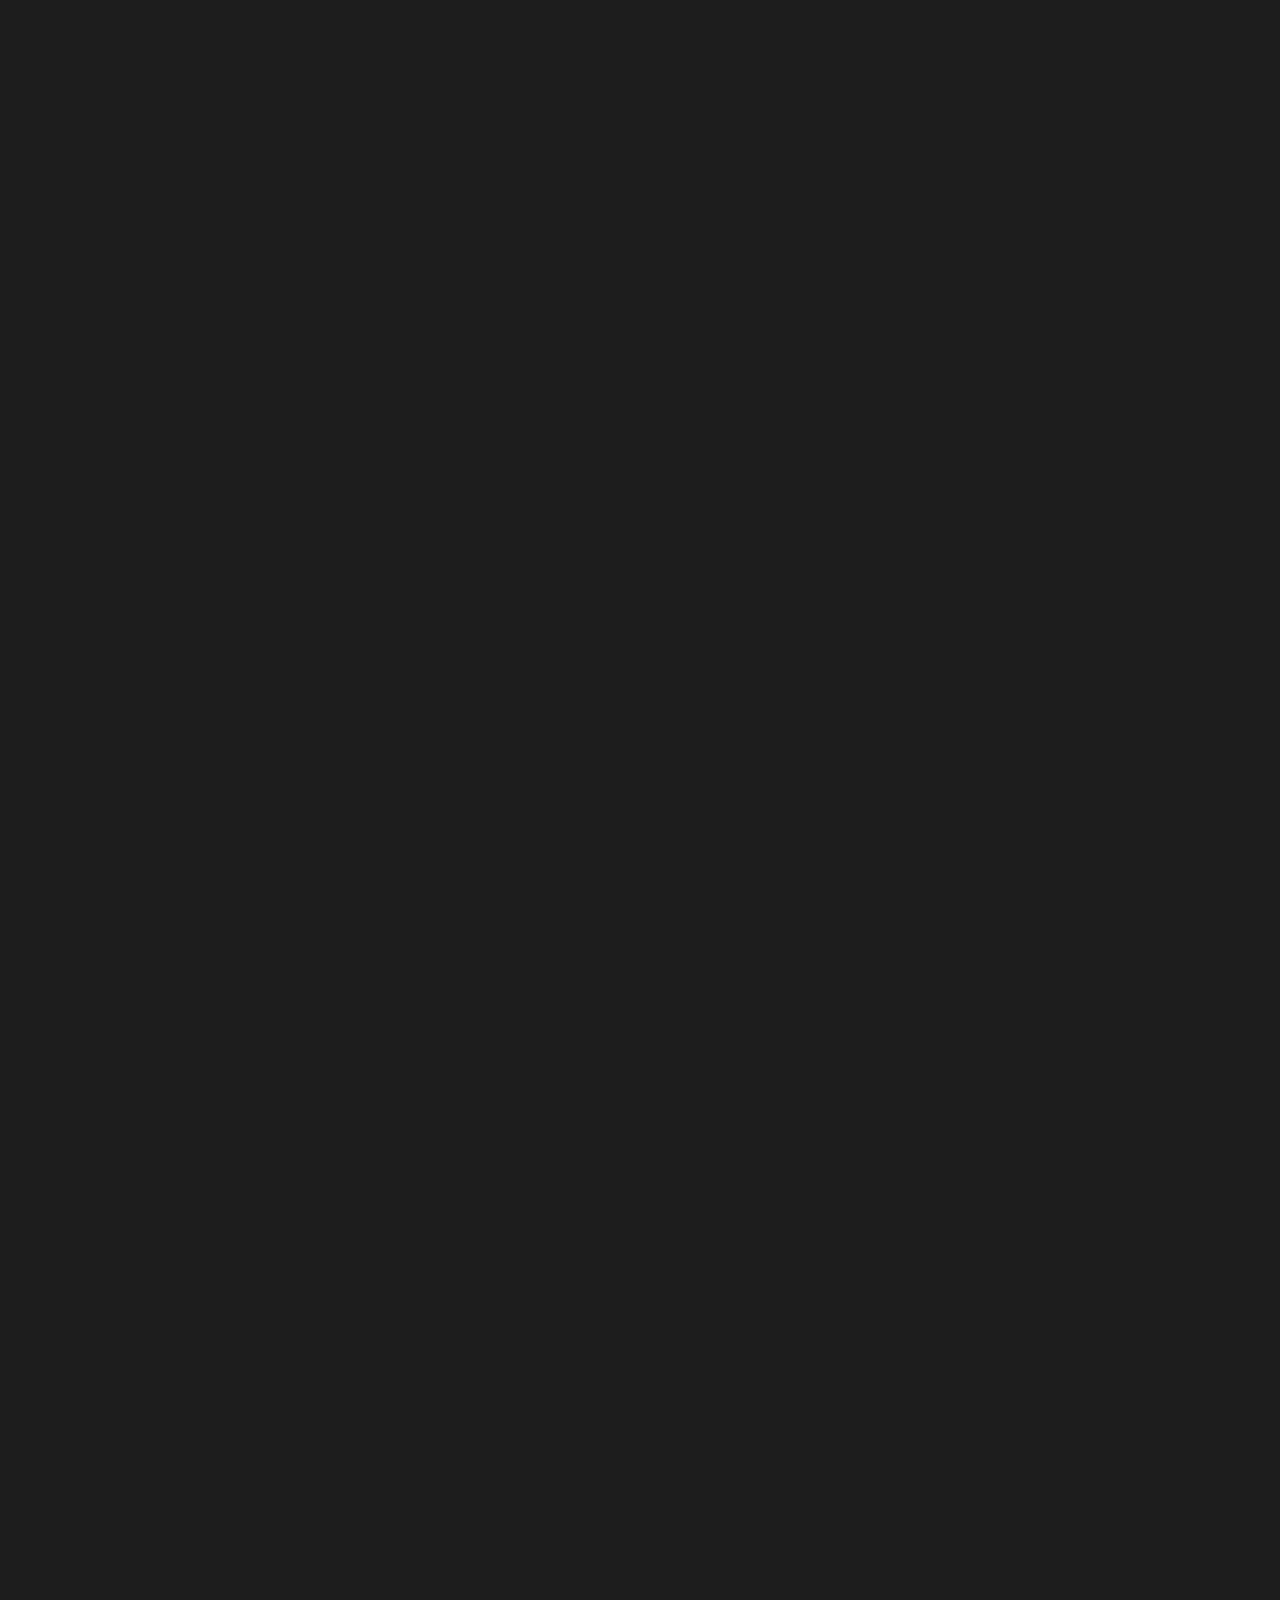
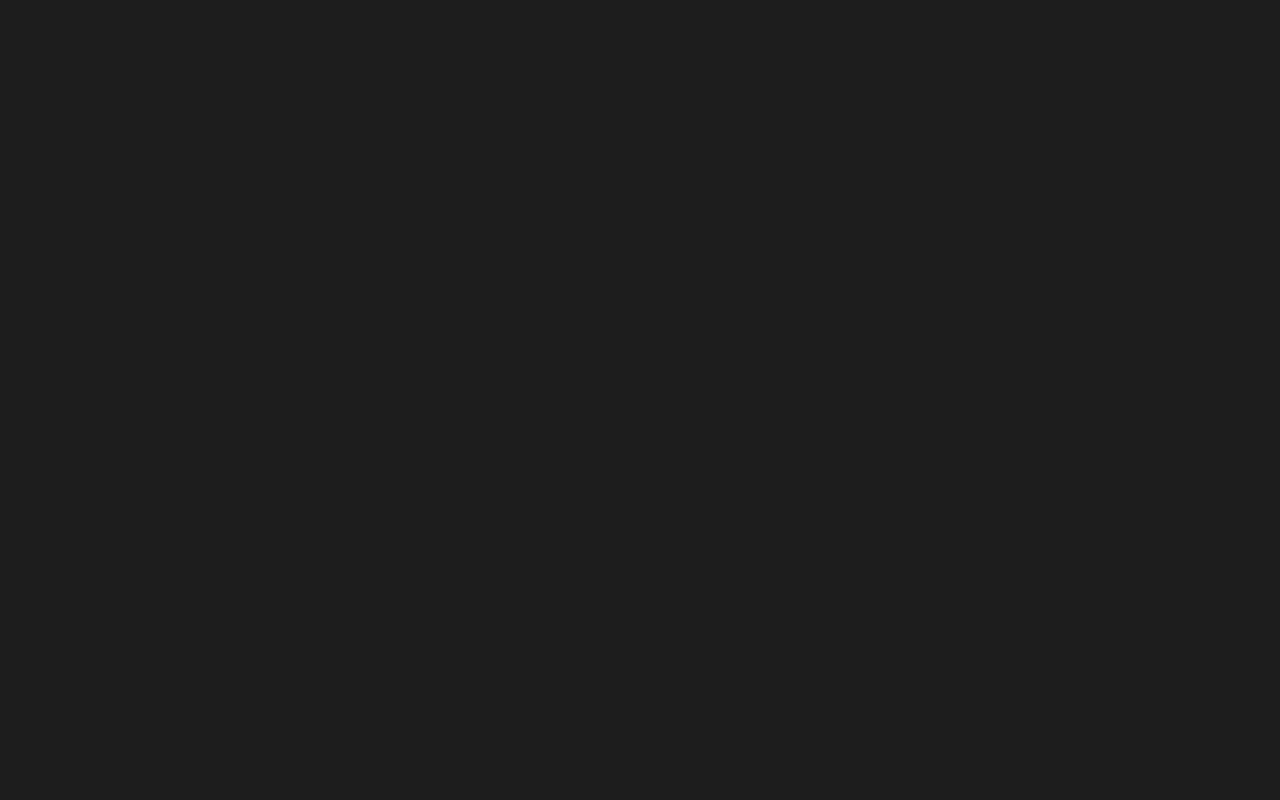
==== commit bf1af568: "AddNewProjects" ====
--- a/fiweb/index.html
+++ b/fiweb/index.html
@@ -539,21 +539,21 @@
               <div class="col-12 col-md-4">
                 <!-- begin of price item -->
                 <div class="price-item price-item-secondary shadow mb-4 sr-up-td4">
-                  <img style="width: 100%;" src="./img/topProjects/topP1.png">
+                  <a href="https://appgallery.cloud.huawei.com/ag/n/app/C102397325?locale=es_US&source=appshare&subsource=C102397325&shareTo=org.telegram.messenger&shareFrom=appmarket&shareIds=8af39c85682848f5bc820f86c4c25873_org.telegram.messenger&callType=SHARE" target="_blank"><img style="width: 100%;" src="./img/topProjects/topP1.png"></a>
                 </div>
                 <!-- end of price item -->
               </div>
               <div class="col-12 col-md-4">
                 <!-- begin of price item -->
                 <div class="price-item price-item-secondary shadow mb-4 sr-up-td4">
-                  <img style="width: 100%;" src="./img/topProjects/topP2.png">
+                  <a href="https://play.google.com/store/apps/details?id=com.kongregate.mobile.throwdown.google&pcampaignid=web_share" target="_blank"><img style="width: 100%;" src="./img/topProjects/topP2.png"></a>
                 </div>
                 <!-- end of price item -->
               </div>
               <div class="col-12 col-md-4">
                 <!-- begin of price item -->
                 <div class="price-item price-item-secondary shadow mb-4 sr-up-td4">
-                  <img style="width: 100%;" src="./img/topProjects/topP3.png">
+                  <a href="https://play.google.com/store/apps/details?id=com.kongregate.mobile.tmnt.google&pcampaignid=web_share" target="_blank"><img style="width: 100%;" src="./img/topProjects/topP3.png"></a>
                 </div>
                 <!-- end of price item -->
               </div>
@@ -648,6 +648,34 @@
                 <div class="item-wrapper">
                   <div class="illustr">
                     <img src="img/items/img-sample6-small.jpg" alt="Image" class="img">
+                  </div>
+                  <a class="legend" href="#">
+                    <!--
+                    <h3 class="display-3">IA Boss</h3>
+                    <h4>Platformer</h4>
+                    -->
+                  </a>
+                </div>
+              </li>
+              <!-- Item -->
+              <li class="slide-item swiper-slide">
+                <div class="item-wrapper">
+                  <div class="illustr">
+                    <a href="https://play.google.com/store/apps/details?id=com.kongregate.mobile.bhrunner.google&pcampaignid=web_share" target="_blank"><img src="img/items/img-sample8-small.png" alt="Image" class="img"></a>
+                  </div>
+                  <a class="legend" href="#">
+                    <!--
+                    <h3 class="display-3">IA Boss</h3>
+                    <h4>Platformer</h4>
+                    -->
+                  </a>
+                </div>
+              </li>
+              <!-- Item -->
+              <li class="slide-item swiper-slide">
+                <div class="item-wrapper">
+                  <div class="illustr">
+                    <a href="https://vestigegames.itch.io/pi-zza" target="_blank"><img src="img/items/img-sample9-small.png" alt="Image" class="img"></a>
                   </div>
                   <a class="legend" href="#">
                     <!--
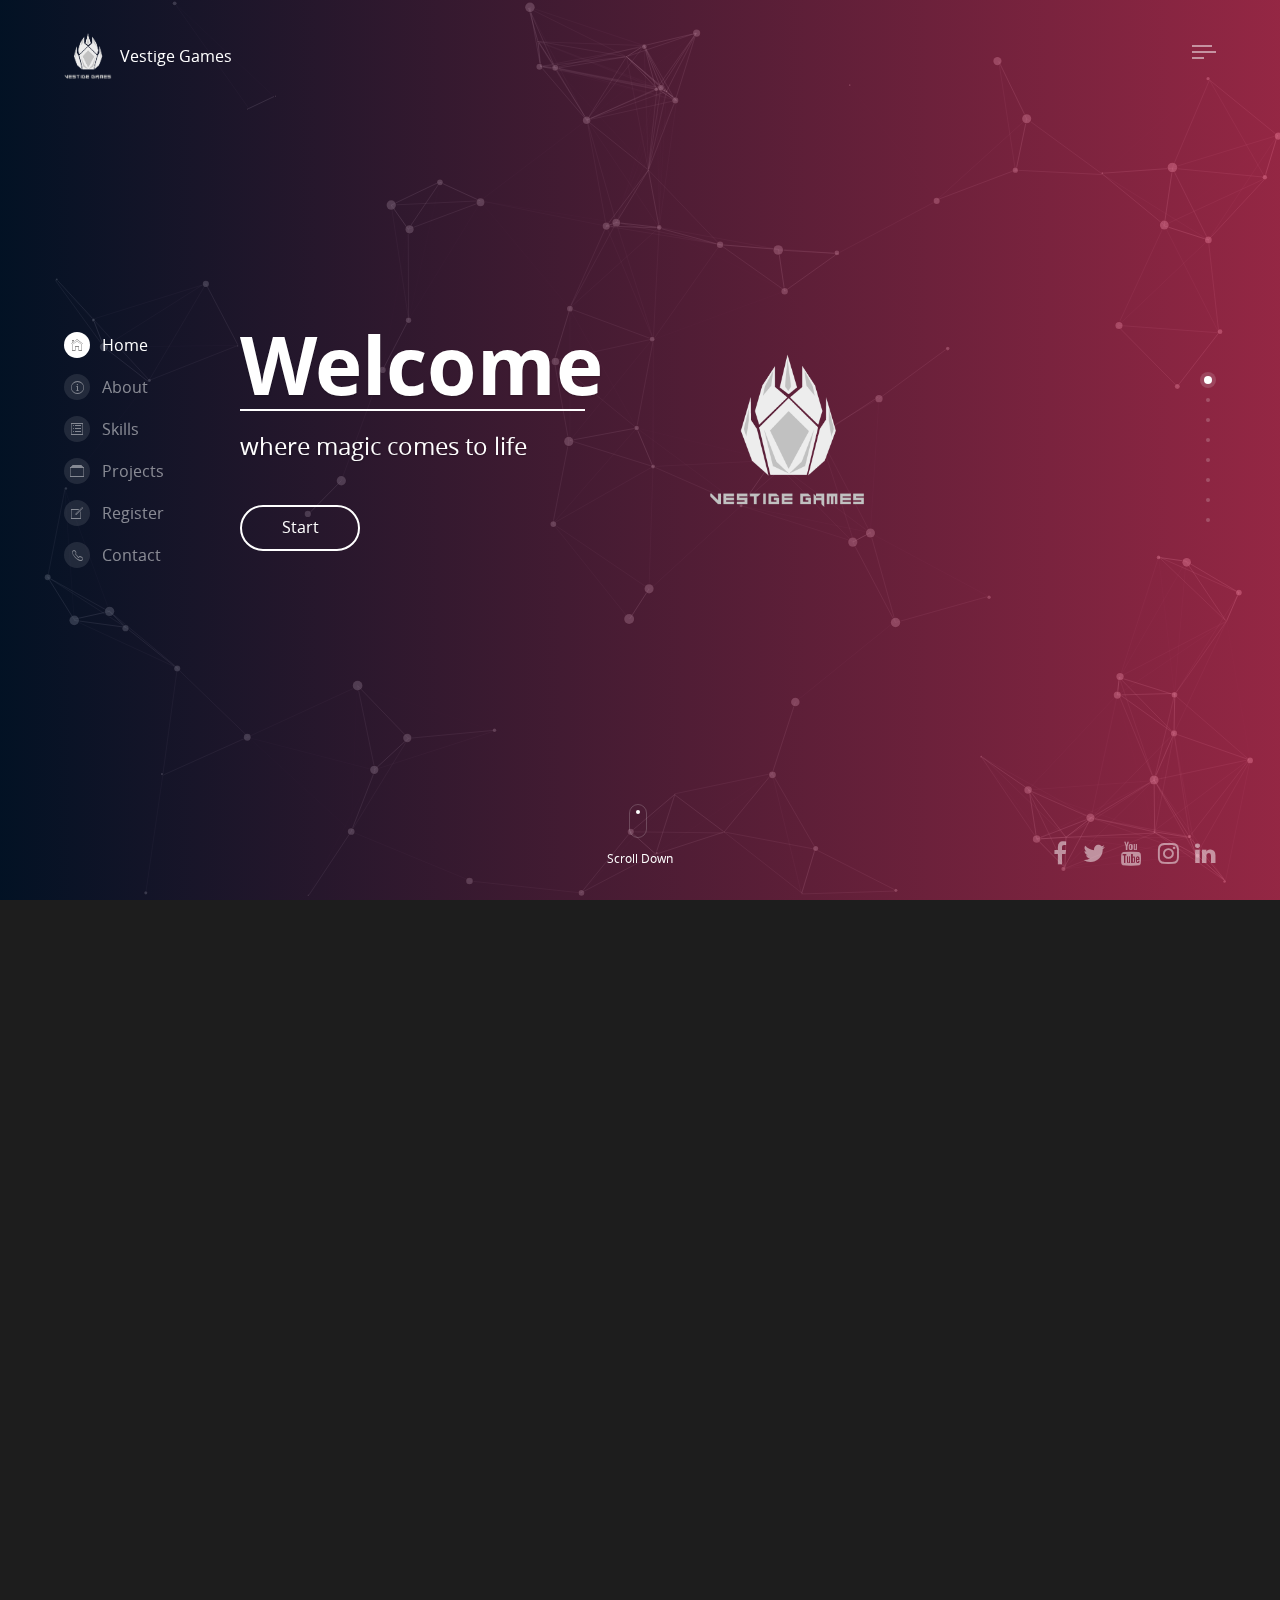
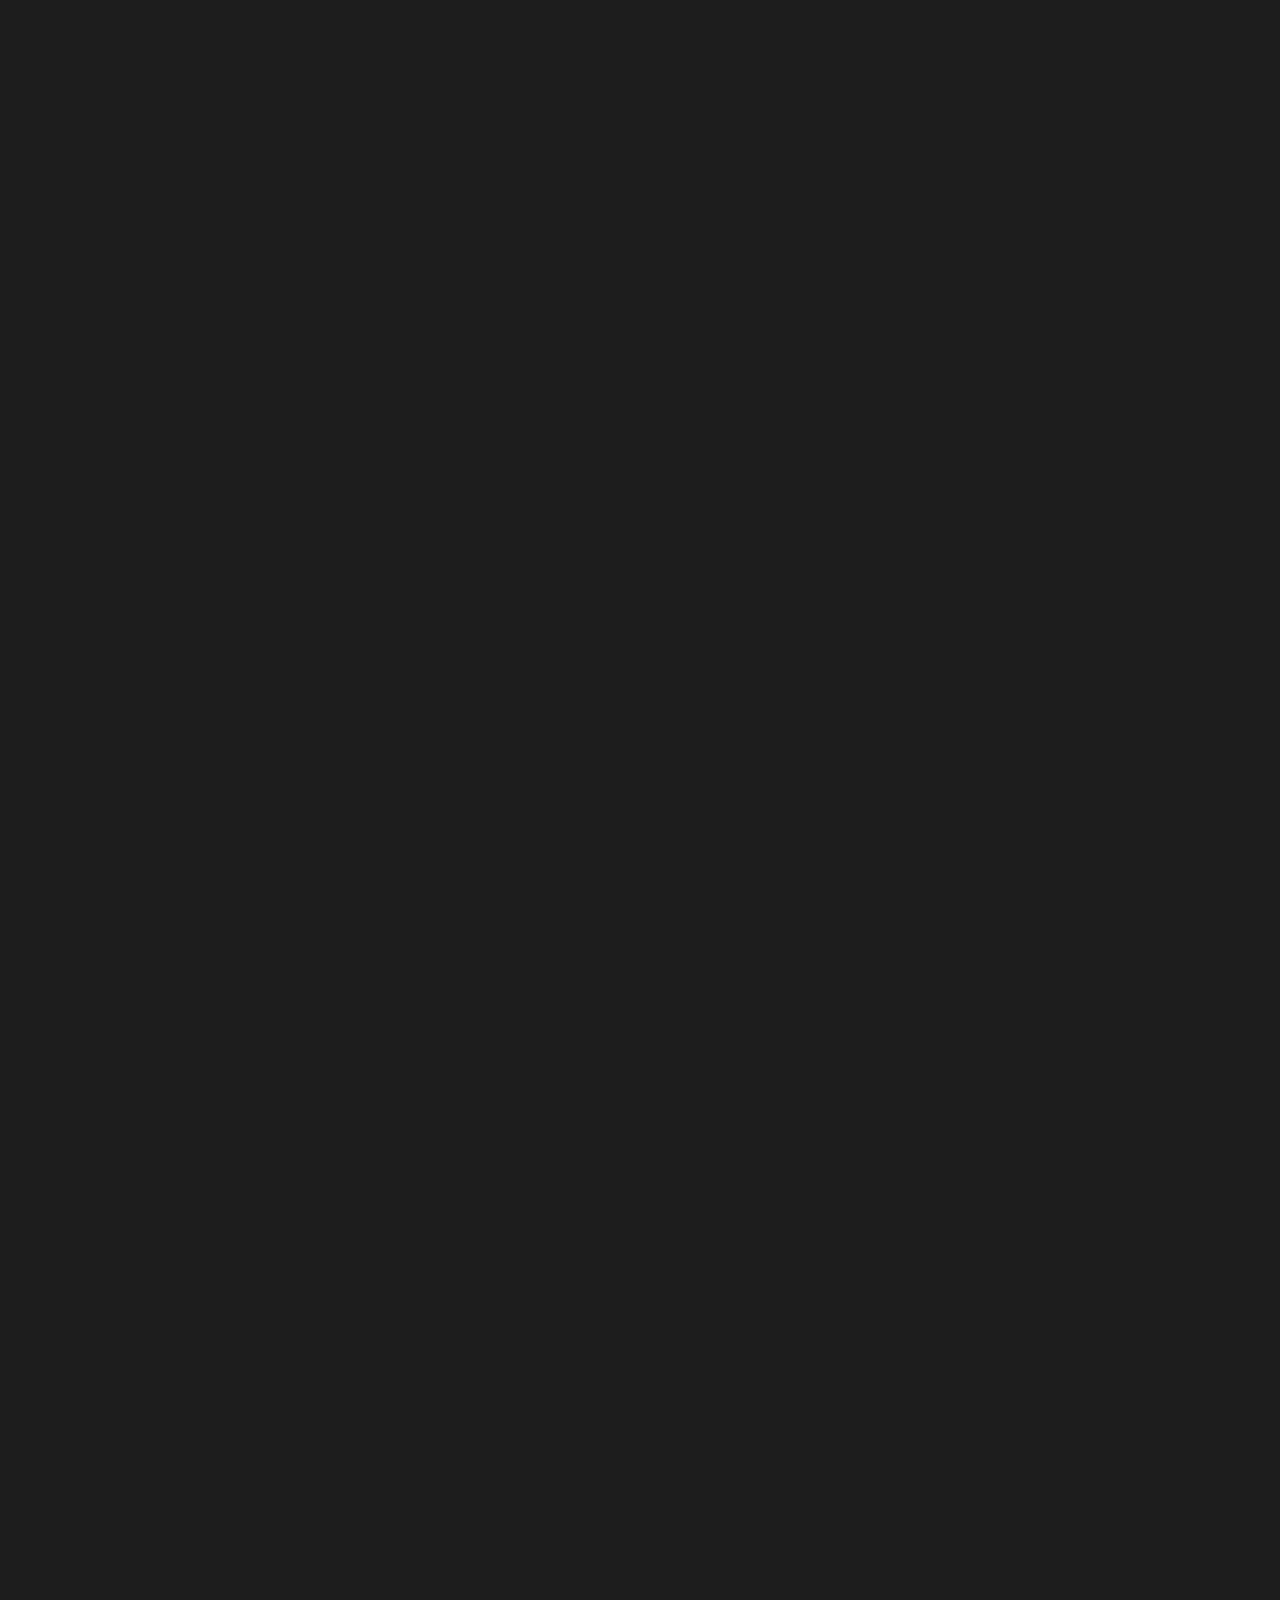
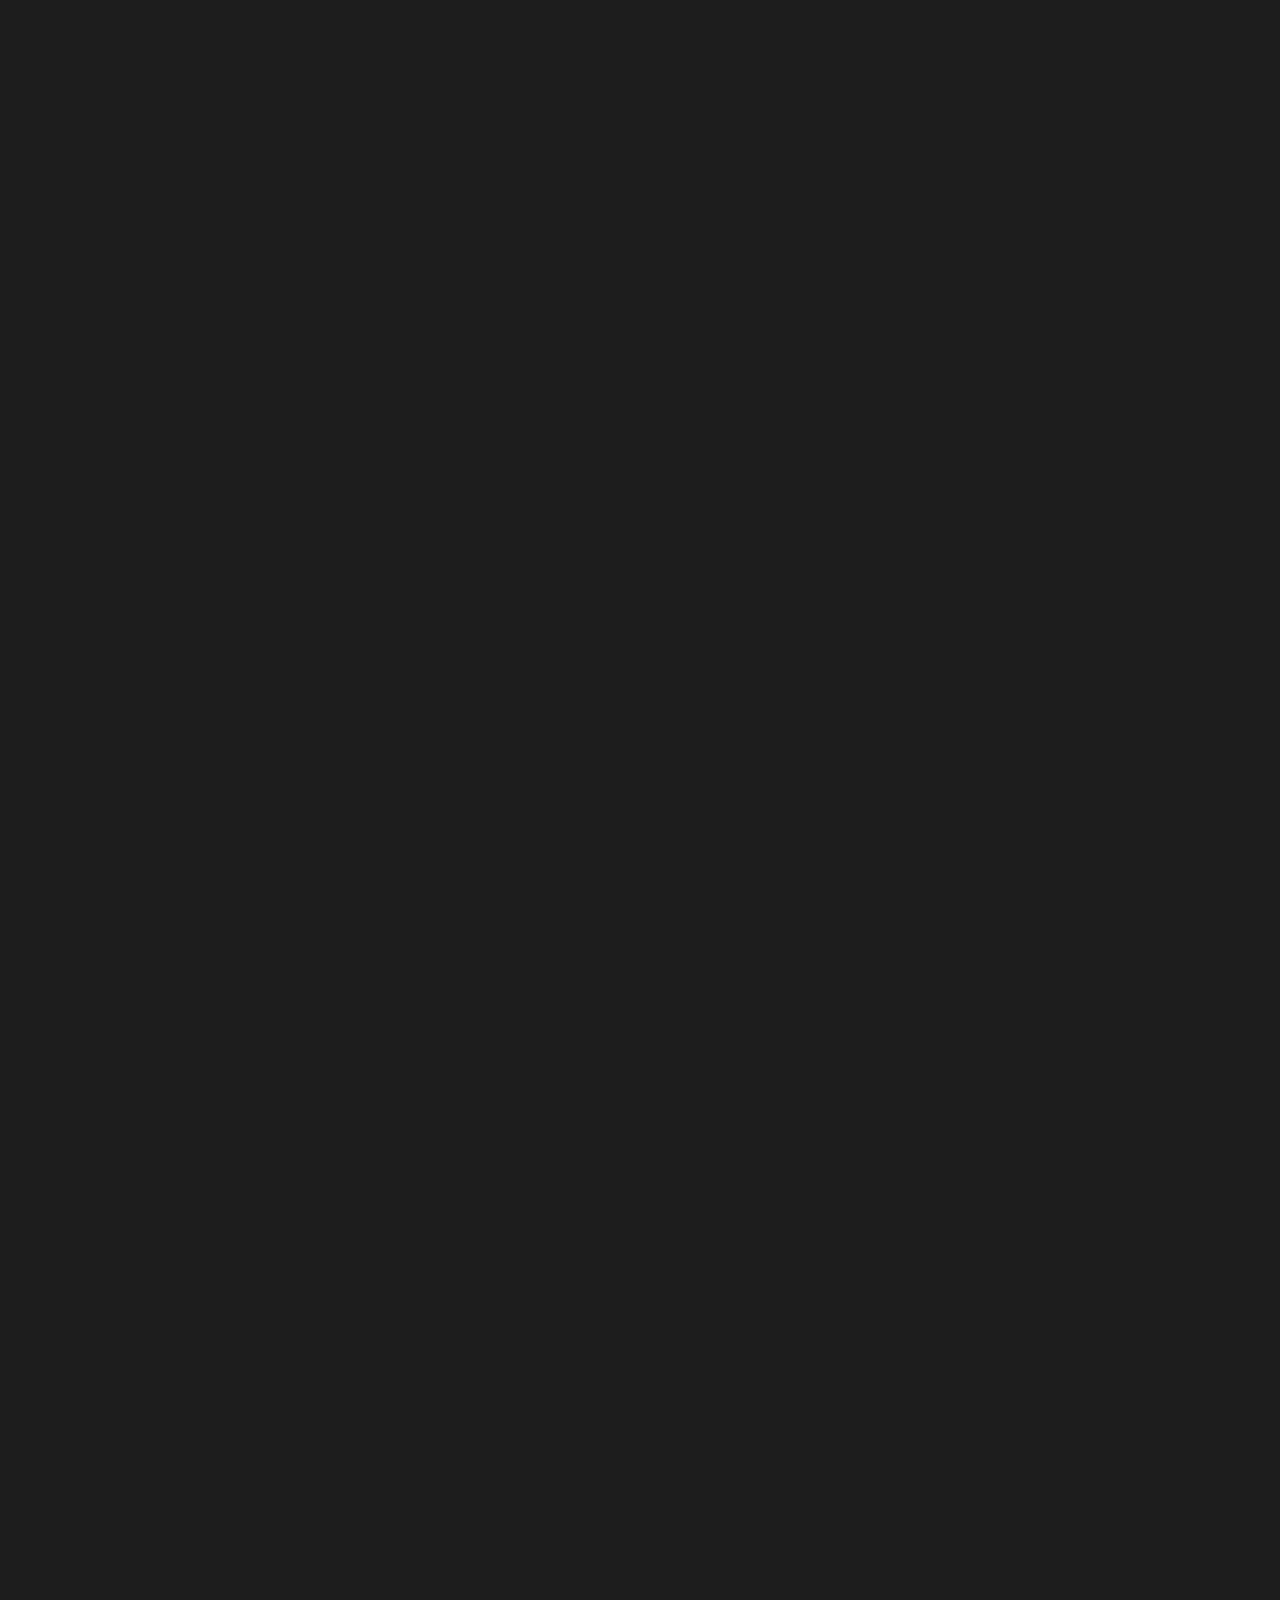
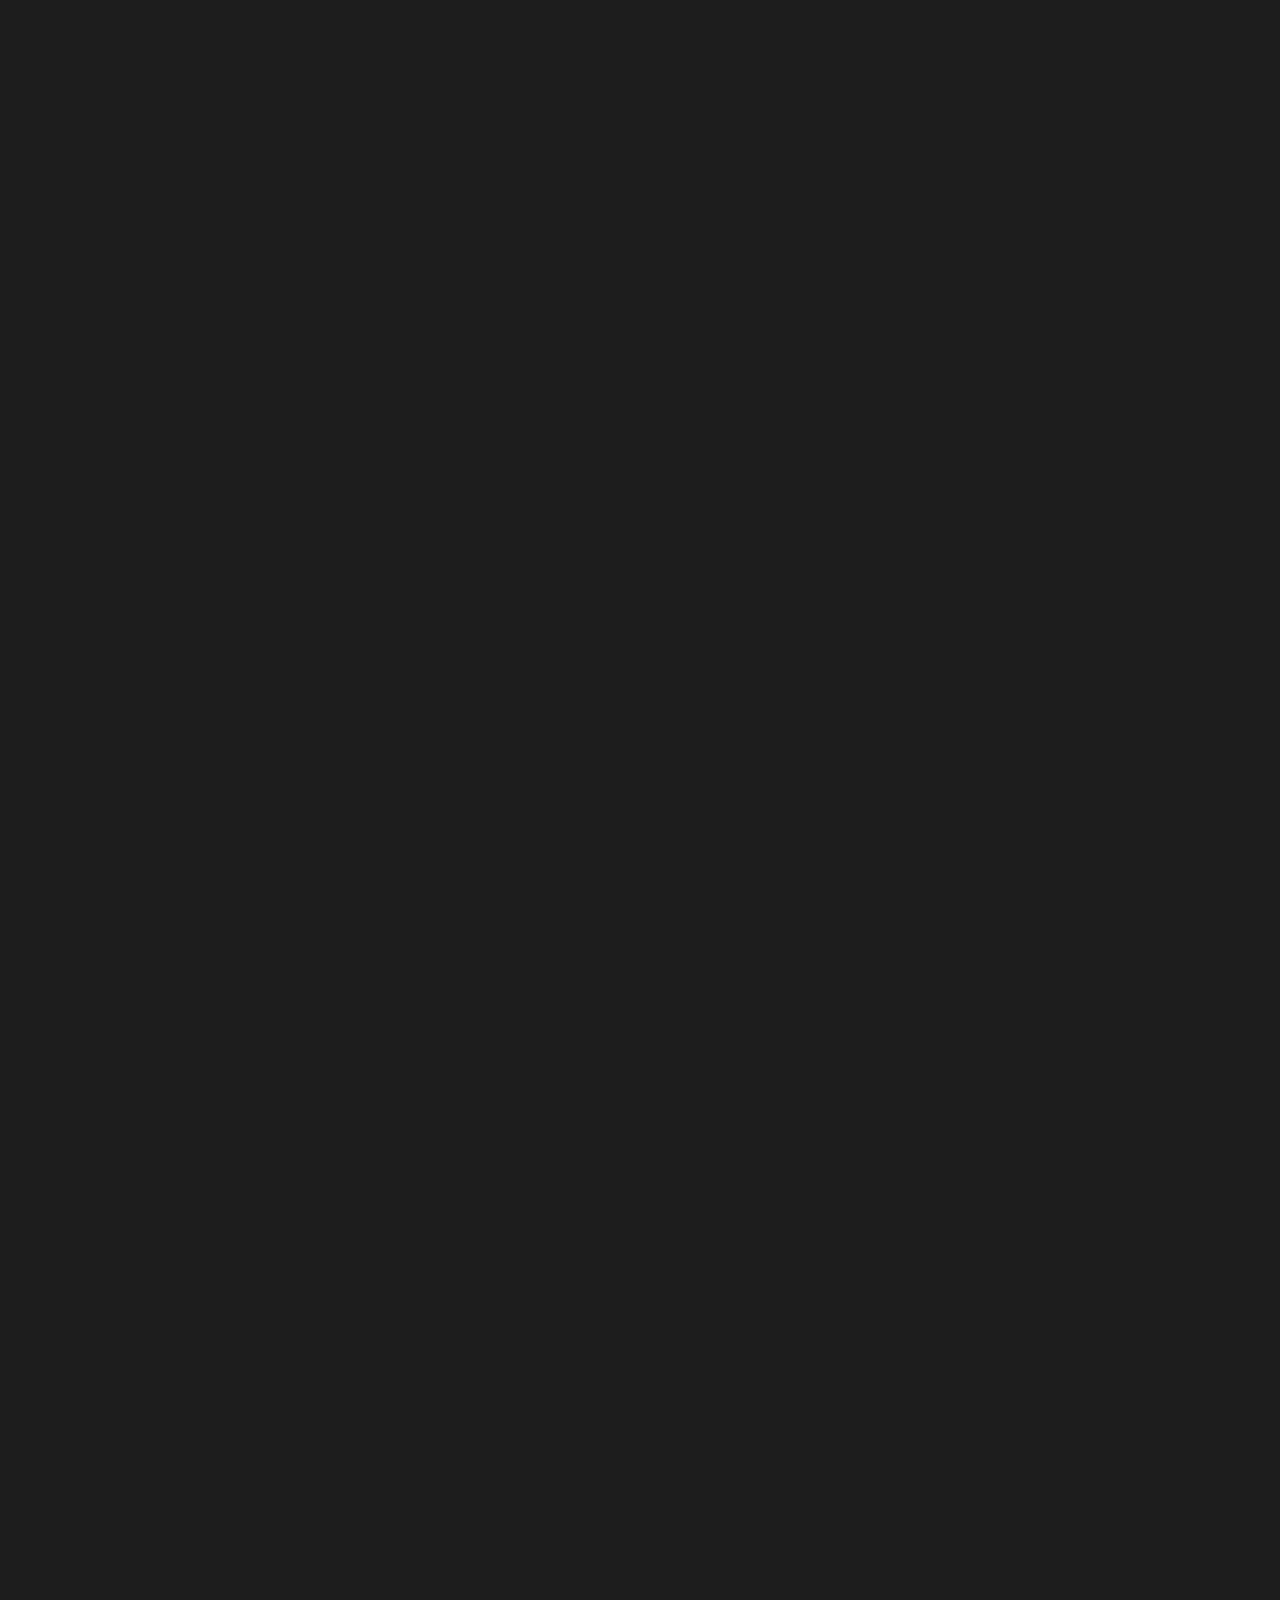
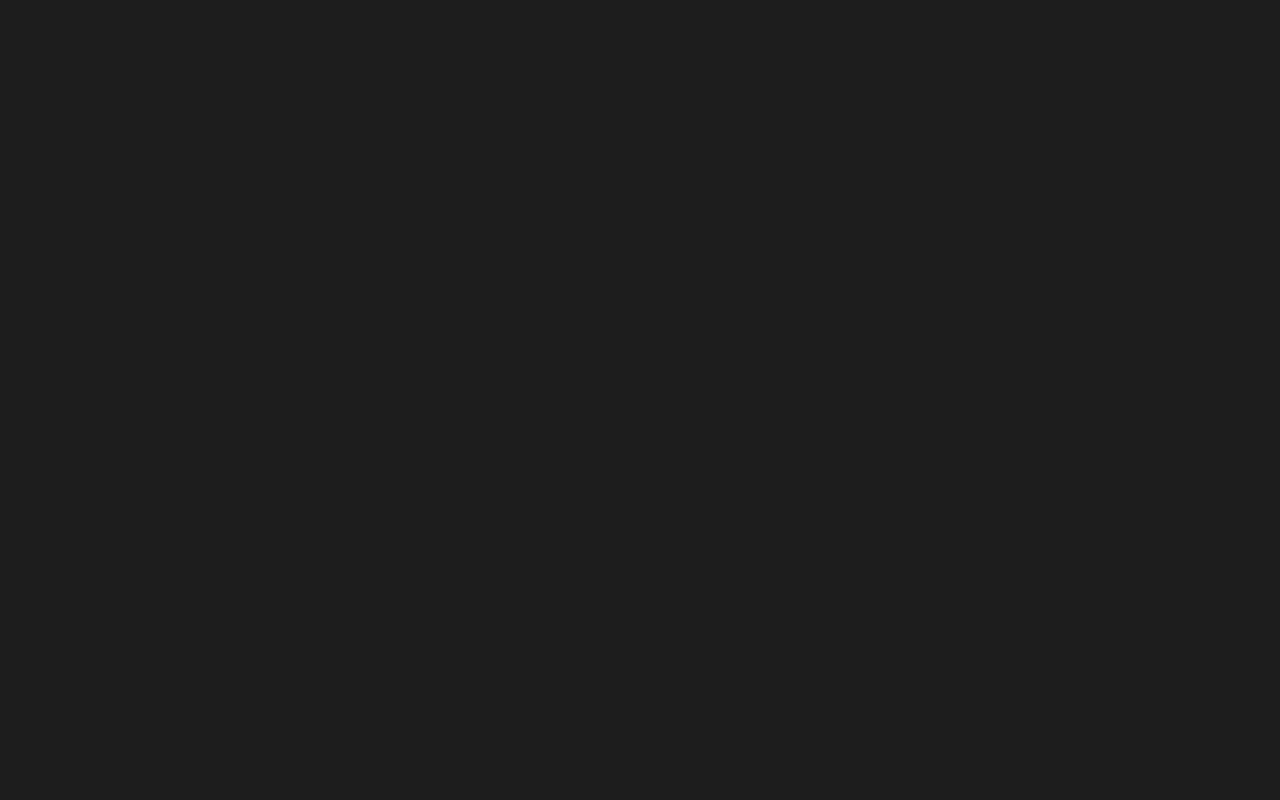
==== commit 866a9281: "Update main info" ====
--- a/fiweb/index.html
+++ b/fiweb/index.html
@@ -261,7 +261,7 @@
         <div class="section-content reduced anim text-center">
           <!-- title and description -->
           <div class="title-desc anim-3">
-            <p>VestigeGames is my personal brand, under which I publish all my projects, games and applications. I also like to share a little about the people who gave me their valuable time, to collaborate in my work.</p>
+            <p>VestigeGames is my personal brand, not a company, under which I publish all my personal projects, games and applications. I also like to share a little about the people who gave me their valuable time, to collaborate in my work.</p>
           </div>
 
         </div>
@@ -293,7 +293,7 @@
           <!-- begin of item -->
           <div class="item row justify-content-between">
             <!-- img-frame-normal demo -->
-            <div class="col-12 col-sm-6 col-md-6 center-vh">
+            <div class="col-12 col-sm-12 col-md-12 center-vh">
               <div class="section-content anim translateUp fixTeam">
                 <div class="images text-center">
                   <div class="img-avatar-alpha">
@@ -320,9 +320,9 @@
             </div>
             <!-- img-frame-normal demo -->
             
-            
+   <!--         
           
-            <!-- img-frame-normal demo -->
+  
             <div class="col-12 col-sm-6 col-md-6 center-vh">
               <div class="section-content anim translateDown fixTeam">
                 <div class="images text-center">
@@ -401,7 +401,7 @@
                 </div>
               </div>
             </div>
-
+-->
           </div>
           <!-- end of item -->
         </div>
@@ -522,7 +522,7 @@
     <!-- End of list feature section -->
 
     <!-- Begin of pricelist section -->
-    <div class="section section-pricelist " data-section="pricelist">
+    <div class="section section-pricelist " data-section="top-projects">
       <!-- Begin of section wrapper -->
       <div class="section-wrapper center-vh dir-col anim">
         <!-- title -->
